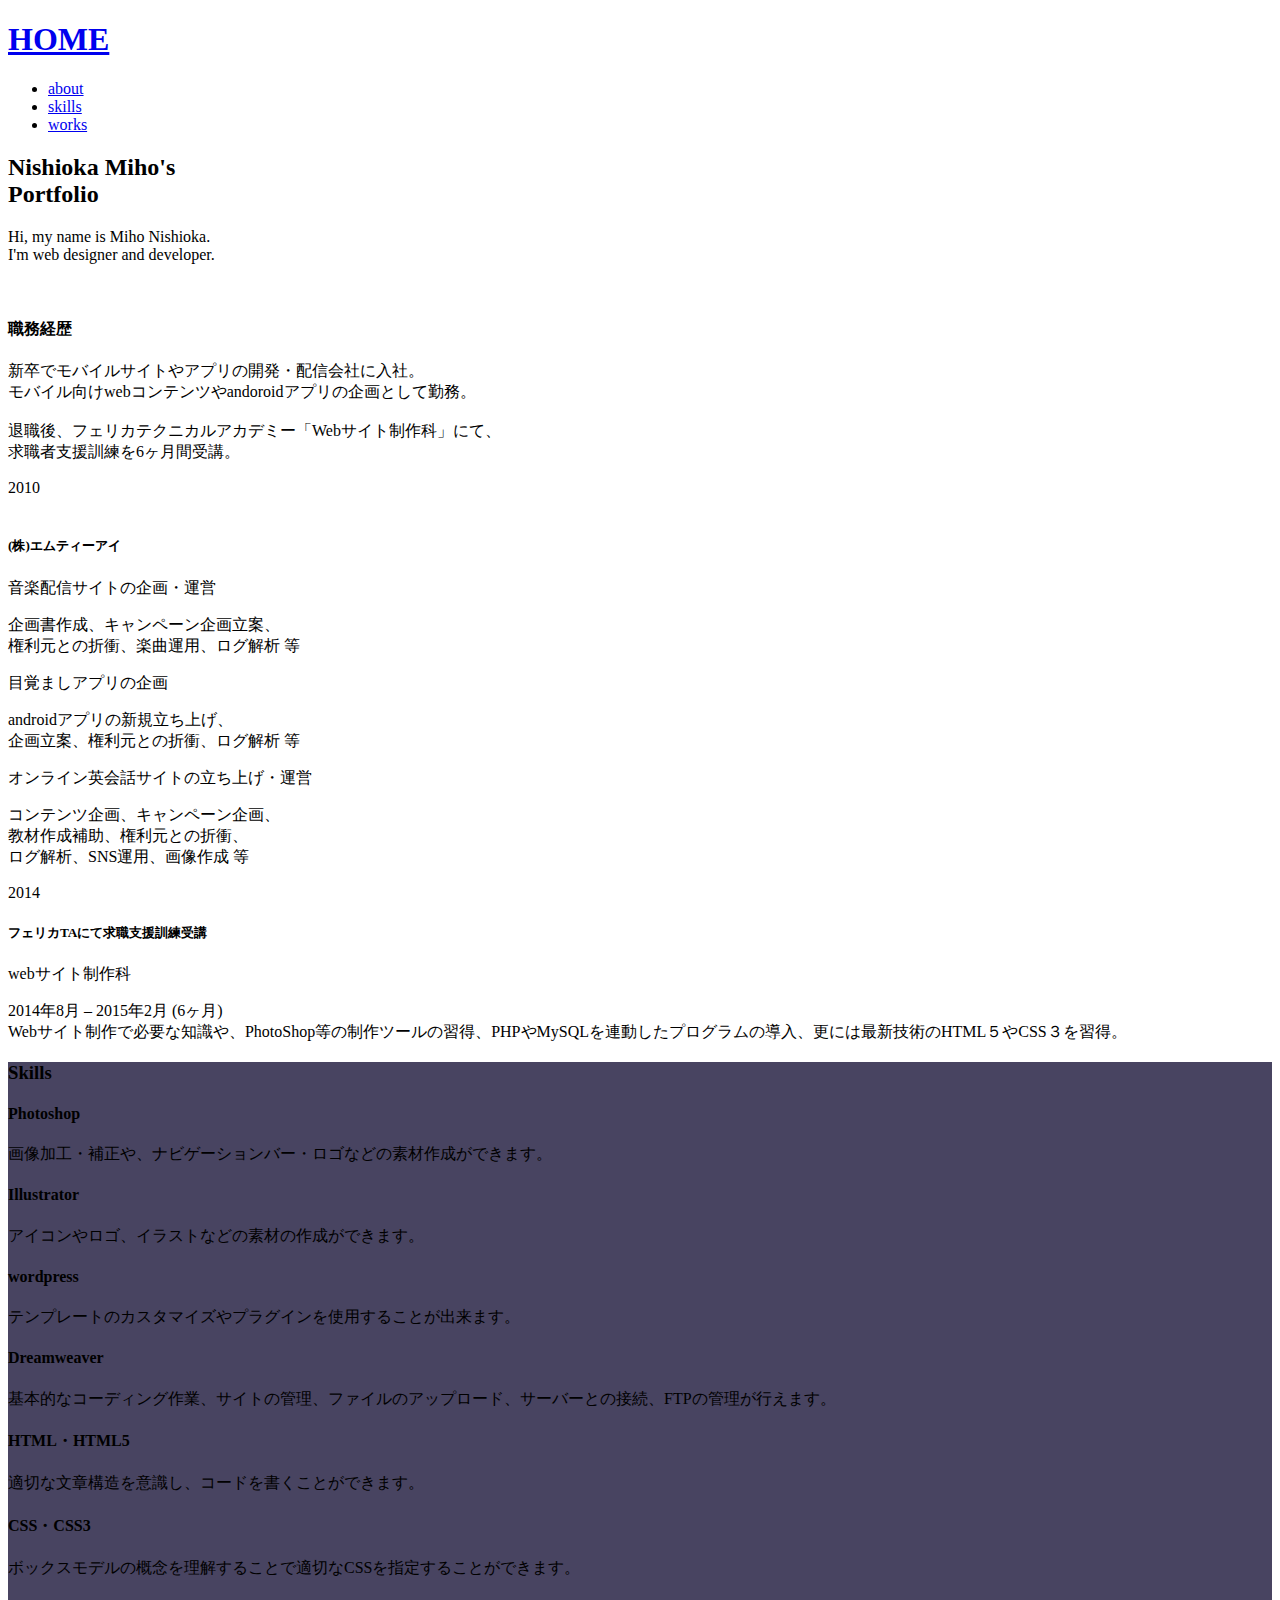
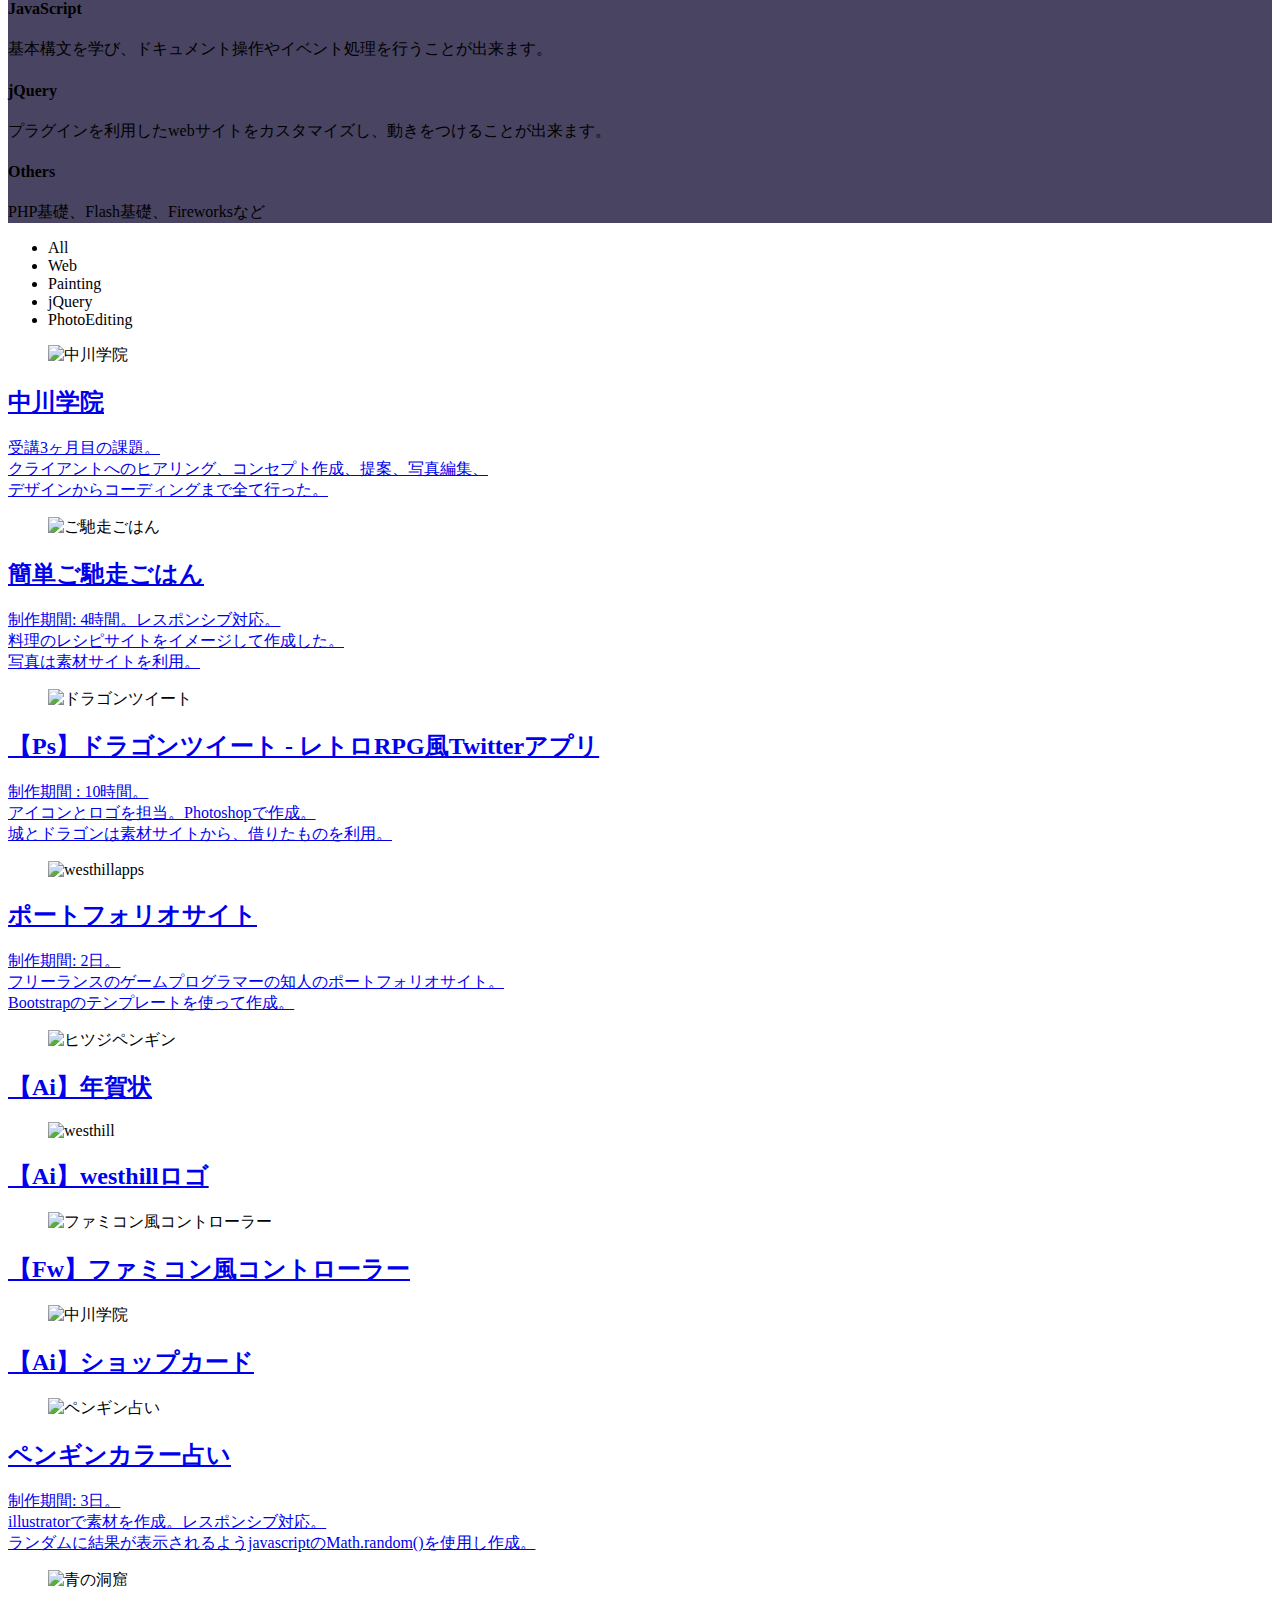
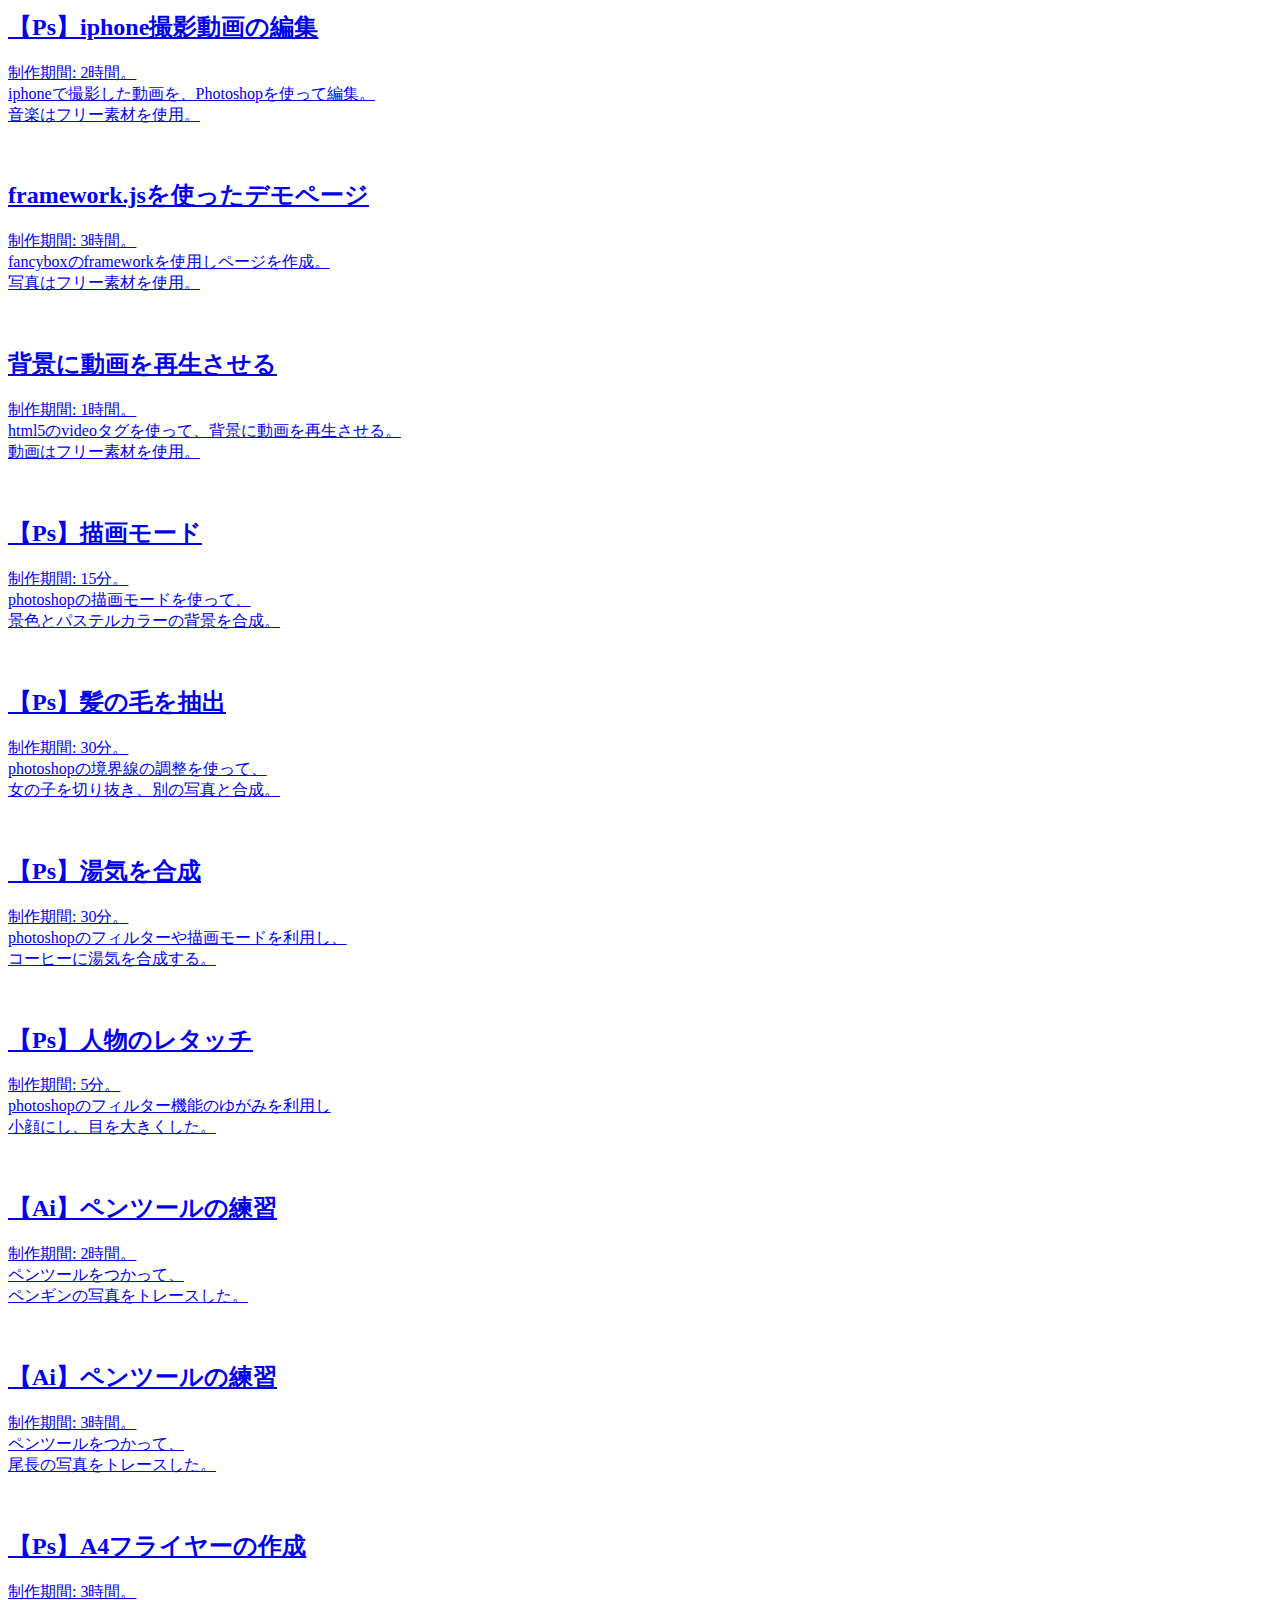
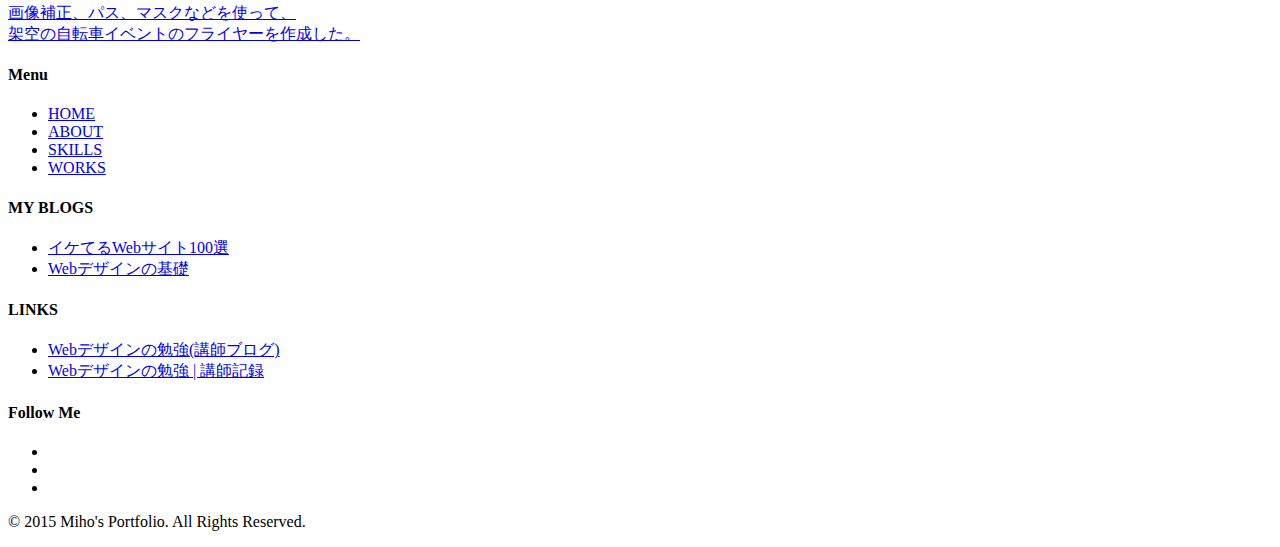
==== index2.html @ fcc82fa2 "Create index2.html" ====
<!DOCTYPE html>
<html lang="ja">

	<head>
		<meta charset="utf-8">
		<meta name="viewport" content="width=device-width, initial-scale=1, maximum-scale=1">
		<meta name="description" content="The Page Description">
		<style type="text/css">@-ms-viewport{width: device-width;}</style>
		<title>WH Portfolio</title>
		<meta name="description" content="Game Developer. Unity / iOS / Android / etc." />
		<link rel="stylesheet" href="css/layers.min.css" media="screen">
		<link rel="stylesheet" href="css/font-awesome.min.css" media="screen"> 
		<link rel="stylesheet" href="style.css" media="screen">
		<link href='http://fonts.googleapis.com/css?family=Montserrat:400,700|Open+Sans:400italic,700italic,400,700' rel='stylesheet' type='text/css'>
		<!--[if lt IE 9]>
		<script src="https://oss.maxcdn.com/libs/respond.js/1.3.0/respond.min.js"></script>
		<![endif]-->
		<link rel="icon" href="favicon.ico">
		<link rel="apple-touch-icon" href="img/apple-touch-icon.png">
		<link rel="apple-touch-icon" sizes="76x76" href="img/apple-touch-icon-76x76.png">
		<link rel="apple-touch-icon" sizes="120x120" href="img/apple-touch-icon-120x120.png">
		<link rel="apple-touch-icon" sizes="152x152" href="img/apple-touch-icon-152x152.png">
		
		<!-- Google Analytics -->

	</head>

<!--■■■■■■■■■■■■■■■■■■■ ナビゲーション ■■■■■■■-->

<body class="page">

		<header role="banner" class="transparent light">
			<div class="row">
				<div class="nav-inner row-content buffer-left buffer-right even clear-after">
					<div id="brand">
						<h1 class="reset"><!--<img src="img/logo.png" alt="logo">--><a href="index.html"><i class="fa fa-home"></i> HOME</a></h1>
					</div><!-- brand -->
					<a id="menu-toggle" href="#"><i class="fa fa-bars fa-lg"></i></a>
					<nav>
						<ul class="reset" role="navigation">
							<li class="menu-item">
								<a href="#about">about</a>
							</li>
							<li class="menu-item">
								<a href="#skills">skills</a>
							</li>
							<li class="menu-item">
                <a href="#works">works</a></li>
								</ul>								
							</li>
						</ul>
					</nav>
				</div><!-- row-content -->	
			</div><!-- row -->	
		</header>

<!--■■■■■■■■■■■■■■■■■■■ billbord ■■■■■■■-->

		<main role="main">
			<div id="intro-wrap">
				<div id="intro" class="preload darken more-button">					
					<div class="intro-item" style="background-image: url(img/billbord.png);">
						<div class="caption">
							<h2>Nishioka Miho's <br>Portfolio</h2>
							<p>Hi, my name is Miho Nishioka.<br>
              I'm web designer and developer.</p>
						</div><!-- caption -->											
					</div>								
				</div><!-- intro -->
			</div><!-- intro-wrap -->

        <br>
				<div id="main"><!-- footerの前で閉じる -->


<!--■■■■■■■■■■■■■■■■■■■ 職務経歴 ■■■■■■■-->


        <div id="about"></div><!-- 自動スクロール -->
				<section class="row section">
					<div class="row-content buffer even clear-after">
						<div class="timeline-label column six">

							<h4>職務経歴</h4>
							<p>新卒でモバイルサイトやアプリの開発・配信会社に入社。<br>
              モバイル向けwebコンテンツやandoroidアプリの企画として勤務。<br><br>
              退職後、フェリカテクニカルアカデミー「Webサイト制作科」にて、<br>求職者支援訓練を6ヶ月間受講。
              </p>
							<!--<a class="button transparent aqua" href="https://www.linkedin.com/profile/view?id=300341666">View on Linkedin</a>-->
						</div><!-- timeline-label -->		
						<div class="timeline column six last">
							<div class="year">
								<time datetime="2010">2010</time>
								<div class="experience">
									<span class="circle"></span>
									<div class="experience-img"><img src="img/mockups/mti.png" alt=""></div>
									<div class="experience-info clear-after">
										<h5>(株)エムティーアイ</h5>
										<div class="role">音楽配信サイトの企画・運営</div>
										<p>企画書作成、キャンペーン企画立案、<br>
          権利元との折衝、楽曲運用、ログ解析 等</p>
									</div><!-- experience-info -->
								</div><!-- experience -->
								<div class="experience">
									<span class="circle"></span>
									<div class="experience-info clear-after">
										<div class="role">目覚ましアプリの企画</div>
										<p>androidアプリの新規立ち上げ、<br>企画立案、権利元との折衝、ログ解析 等</p>
									</div><!-- experience-info -->
								</div><!-- experience -->								
							</div><!-- year -->
								<div class="experience">
									<span class="circle"></span>
									<div class="experience-info clear-after">
										<div class="role">オンライン英会話サイトの立ち上げ・運営</div>
										<p>コンテンツ企画、キャンペーン企画、<br>教材作成補助、権利元との折衝、<br>ログ解析、SNS運用、画像作成 等</p>
									</div><!-- experience-info -->
								</div><!-- experience -->			
							<div class="year">
								<time datetime="2012">2014</time>
								<div class="experience">
									<span class="circle"></span>
									<div class="experience-img"><div class="small-icon black"><i class="icon icon-pencil"></i></div></div>
									<div class="experience-info clear-after">
										<h5>フェリカTAにて求職支援訓練受講</h5>
										<div class="role">webサイト制作科</div>
										<p>2014年8月 – 2015年2月 (6ヶ月)<br>
                    Webサイト制作で必要な知識や、PhotoShop等の制作ツールの習得、PHPやMySQLを連動したプログラムの導入、更には最新技術のHTML５やCSS３を習得。</p>
									</div><!-- experience-info -->
								</div><!-- experience -->
							</div><!-- year -->							
						</div><!-- timeline -->
					</div>	
				</section>		


<!--■■■■■■■■■■■■■■■■■■■ 使えるソフト ■■■■■■■-->


<div id="skills"></div><!-- 自動スクロール -->
				<section class="row section text-light" style="background-color: #484461;">
					<div class="row-content buffer even clear-after">
          <div class="section-title"><h3>Skills</h3></div>
						<div class="column four">
							<div class="small-icon white"><i class="icon icon-camera"></i></div>
							<div class="small-icon-text clear-after">
								<h4>Photoshop</h4>
								<p class="text-xs">画像加工・補正や、ナビゲーションバー・ロゴなどの素材作成ができます。</p>
							</div>
						</div>
						<div class="column four">
							<div class="small-icon white"><i class="icon icon-pencil"></i></div>
							<div class="small-icon-text clear-after">
								<h4>Illustrator</h4>
								<p class="text-xs">アイコンやロゴ、イラストなどの素材の作成ができます。</p>
							</div>
						</div>
						<div class="column four last">
							<div class="small-icon white"><i class="icon icon-news"></i></div>
							<div class="small-icon-text clear-after">
								<h4>wordpress</h4>
								<p class="text-xs">テンプレートのカスタマイズやプラグインを使用することが出来ます。</p>
							</div>
						</div>
						<div class="column four">
							<div class="small-icon white"><i class="icon icon-laptop"></i></div>
							<div class="small-icon-text clear-after">
								<h4>Dreamweaver</h4>
								<p class="text-xs">基本的なコーディング作業、サイトの管理、ファイルのアップロード、サーバーとの接続、FTPの管理が行えます。</p>
							</div>
						</div>
						<div class="column four">
							<div class="small-icon white"><i class="icon icon-smartphone"></i></div>
							<div class="small-icon-text clear-after">
								<h4>HTML・HTML5</h4>
								<p class="text-xs">適切な文章構造を意識し、コードを書くことができます。</p>
							</div>
						</div>
            <div class="column four last">
							<div class="small-icon white"><i class="icon icon-layout"></i></div>
							<div class="small-icon-text clear-after">
								<h4>CSS・CSS3</h4>
								<p class="text-xs">ボックスモデルの概念を理解することで適切なCSSを指定することができます。</p>
							</div>
						</div>            						        
						<div class="column four">
							<div class="small-icon white"><i class="icon icon-paperfly"></i></div>
							<div class="small-icon-text clear-after">
								<h4>JavaScript</h4>
								<p class="text-xs">基本構文を学び、ドキュメント操作やイベント処理を行うことが出来ます。</p>
							</div>
						</div>
						<div class="column four">
							<div class="small-icon white"><i class="icon icon-multiview"></i></div>
							<div class="small-icon-text clear-after">
								<h4>jQuery</h4>
								<p class="text-xs">プラグインを利用したwebサイトをカスタマイズし、動きをつけることが出来ます。</p>
							</div>
						</div>
          <div class="column four last">
							<div class="small-icon white"><i class="icon icon-star"></i></div>
							<div class="small-icon-text clear-after">
								<h4>Others</h4>
								<p class="text-xs">PHP基礎、Flash基礎、Fireworksなど</p>
							</div>
						</div>
            </div>
				</section>
        
<!--■■■■■■■■■■■■■■■■■■■ 作品一覧 ■■■■■■■-->
				
<div id="works"></div><!-- 自動スクロール -->
<p></p>
<section class="portfolio">
<div id="main" class="row">
<div class="row-content buffer clear-after">
					<ul class="inline cats filter-options">
						<li data-group="all">All</li>
						<li data-group="web">Web</li>
						<li data-group="painting">Painting</li>
						<li data-group="jQuery">jQuery</li>
						<li data-group="photo">PhotoEditing</li>
					</ul>
          
					<div class="grid-items portfolio-section preload lightbox">          	
          
          <article class="item column six" data-groups='["all", "web"]'>
							<figure><img src="img/nakagawa.png" alt="中川学院" alt=""></figure>
							<a class="overlay " href="http://nakagawagakuin.ehoh.net/" target="_blank">
								<div class="overlay-content">
									<div class="post-type"><i class="icon icon-search"></i></div>
									<h2>中川学院</h2>
									<p>受講3ヶ月目の課題。<br>クライアントへのヒアリング、コンセプト作成、提案、写真編集、<br>デザインからコーディングまで全て行った。</p>
								</div><!-- overlay-content -->
							</a><!-- overlay -->
						</article>										
            											
						<article class="item column six" data-groups='["all", "web"]'>
							<figure><img src="img/gohan.png" alt="ご馳走ごはん"></figure>
							<a class="overlay" href="http://westhill.html.xdomain.jp/pc/" target="_blank">
								<div class="overlay-content">
									<div class="post-type"><i class="icon icon-search"></i></div>
									<h2>簡単ご馳走ごはん</h2>
									<p>制作期間: 4時間。レスポンシブ対応。<br>
                  料理のレシピサイトをイメージして作成した。<br>
                  写真は素材サイトを利用。</p>
								</div><!-- overlay-content -->
							</a><!-- overlay -->
						</article>
            
            <article class="item column six" data-groups='["all", "painting"]'>
							<figure><img src="img/dragon.png" alt="ドラゴンツイート"></figure>
							<a class="overlay" href="img/dragon.png">
								<div class="overlay-content">
									<div class="post-type"><i class="icon icon-pencil"></i></div>
									<h2>【Ps】ドラゴンツイート - レトロRPG風Twitterアプリ</h2>
									<p>制作期間 : 10時間。<br>
                  アイコンとロゴを担当。Photoshopで作成。<br>
                  城とドラゴンは素材サイトから、借りたものを利用。</p>
								</div><!-- overlay-content -->
							</a><!-- overlay -->
						</article>	

            <article class="item column six" data-groups='["all", "web"]'>
							<figure><img src="img/westhill.png" alt="westhillapps"></figure>
							<a class="overlay" href="http://westhillapps.com/" target="_blank">
								<div class="overlay-content">
									<div class="post-type"><i class="icon icon-film"></i></div>
									<h2>ポートフォリオサイト</h2>
                  <p>制作期間: 2日。<br>
                  フリーランスのゲームプログラマーの知人のポートフォリオサイト。<br>
                  Bootstrapのテンプレートを使って作成。</p>                 
								</div><!-- overlay-content -->
							</a><!-- overlay -->
						</article> 
           
						<article class="item column three" data-groups='["all", "painting"]'>
							<figure><img src="img/nenga.png" alt="ヒツジペンギン"></figure>
							<a class="overlay" href="img/nenga.png">
								<div class="overlay-content">
									<div class="post-type"><i class="icon icon-pencil"></i></div>
									<h2>【Ai】年賀状</h2>
								</div><!-- overlay-content -->
							</a><!-- overlay -->
						</article>
            	
						<article class="item column three" data-groups='["all", "painting"]'>
							<figure><img src="img/penguinCafe.png" alt="westhill"></figure>
							<a class="overlay" href="img/penguinCafe.png">
								<div class="overlay-content">
									<div class="post-type"><i class="icon icon-pencil"></i></div>
									<h2>【Ai】westhillロゴ</h2>
								</div><!-- overlay-content -->
							</a><!-- overlay -->
						</article>	
            										
						<article class="item column three" data-groups='["all", "painting"]'>
							<figure><img src="img/nescontroller.png" alt="ファミコン風コントローラー"></figure>
							<a class="overlay" href="img/nescontroller.png">
								<div class="overlay-content">
									<div class="post-type"><i class="icon icon-pencil"></i></div>
									<h2>【Fw】ファミコン風コントローラー</h2>
								</div><!-- overlay-content -->
							</a><!-- overlay -->
						</article>
            	
						<article class="item column three" data-groups='["all", "painting"]'>
							<figure><img src="img/meishi.png" alt="中川学院"></figure>
							<a class="overlay" href="img/meishi.png">
								<div class="overlay-content">
									<div class="post-type"><i class="icon icon-pencil"></i></div>
									<h2>【Ai】ショップカード</h2>
									<p></p>
								</div><!-- overlay-content -->
							</a><!-- overlay -->
						</article>		            
            
            	<article class="item column six" data-groups='["all", "web"]'>
							<figure><img src="img/penguin.png" alt="ペンギン占い"></figure>
							<a class="overlay" href="http://westhill.html.xdomain.jp/pg_cl/pc/" target="_blank">
								<div class="overlay-content">
									<div class="post-type"><i class="icon icon-search"></i></div>
									<h2>ペンギンカラー占い</h2>
									<p>制作期間: 3日。<br>
                  illustratorで素材を作成。レスポンシブ対応。<br>
                  ランダムに結果が表示されるようjavascriptのMath.random()を使用し作成。</p>
								</div><!-- overlay-content -->
							</a><!-- overlay -->
						</article>
            						
            	<article class="item column six" data-groups='["all", "painting"]'>
							<figure><img src="img/movie.png" alt="青の洞窟"></figure>
							<a class="overlay" href="https://www.youtube.com/watch?v=ghw9a_m0Cto" target="_blank">
								<div class="overlay-content">
									<div class="post-type"><i class="icon icon-film"></i></div>
									<h2>【Ps】iphone撮影動画の編集</h2>
                  <p>制作期間: 2時間。<br>
                  iphoneで撮影した動画を、Photoshopを使って編集。<br>
                  音楽はフリー素材を使用。</p>
								</div><!-- overlay-content -->
							</a><!-- overlay -->
						</article>      
                                    						
            	<article class="item column six" data-groups='["all", "jQuery"]'>
							<figure><img src="img/framework.png" alt=""></figure>
							<a class="overlay" href="http://nishioka.hiho.jp/portfolio/framework/" target="_blank">
								<div class="overlay-content">
									<div class="post-type"><i class="icon icon-search"></i></div>
									<h2>framework.jsを使ったデモページ</h2>
                  <p>制作期間: 3時間。<br>
                  fancyboxのframeworkを使用しページを作成。<br>
                  写真はフリー素材を使用。</p>
								</div><!-- overlay-content -->
							</a><!-- overlay -->
						</article>                               					

            	<article class="item column six" data-groups='["all", "web"]'>
							<figure><img src="img/snow.png" alt=""></figure>
							<a class="overlay" href="http://nishioka.hiho.jp/portfolio/bg_movie/" target="_blank">
								<div class="overlay-content">
									<div class="post-type"><i class="icon icon-film"></i></div>
									<h2>背景に動画を再生させる</h2>
                  <p>制作期間: 1時間。<br>
                  html5のvideoタグを使って、背景に動画を再生させる。<br>
                  動画はフリー素材を使用。</p>
								</div><!-- overlay-content -->
							</a><!-- overlay -->
						</article>
            
            	<article class="item column six" data-groups='["all", "photo"]'>
							<figure><img src="img/factory.png" alt=""></figure>
              <a class="overlay" href="img/factory.png">
								<div class="overlay-content">
									<div class="post-type"><i class="icon icon-camera"></i></div>
									<h2>【Ps】描画モード</h2>
                  <p>制作期間: 15分。<br>
                  photoshopの描画モードを使って、<br>
                  景色とパステルカラーの背景を合成。</p>
								</div><!-- overlay-content -->
							</a><!-- overlay -->
						</article>
            
            	<article class="item column six" data-groups='["all", "photo"]'>
							<figure><img src="img/sungirl.png" alt=""></figure>
              <a class="overlay" href="img/sungirl.png">
								<div class="overlay-content">
									<div class="post-type"><i class="icon icon-camera"></i></div>
									<h2>【Ps】髪の毛を抽出</h2>
                  <p>制作期間: 30分。<br>
                  photoshopの境界線の調整を使って、<br>
                  女の子を切り抜き、別の写真と合成。</p>
								</div><!-- overlay-content -->
							</a><!-- overlay -->
						</article>
           
            	<article class="item column six" data-groups='["all", "photo"]'>
							<figure><img src="img/coffe.png" alt=""></figure>
              <a class="overlay" href="img/coffe.png">
								<div class="overlay-content">
									<div class="post-type"><i class="icon icon-camera"></i></div>
									<h2>【Ps】湯気を合成</h2>
                  <p>制作期間: 30分。<br>
                  photoshopのフィルターや描画モードを利用し、<br>
                  コーヒーに湯気を合成する。</p>
								</div><!-- overlay-content -->
							</a><!-- overlay -->
						</article>

            	<article class="item column six" data-groups='["all", "photo"]'>
							<figure><img src="img/retouch.png" alt=""></figure>
              <a class="overlay" href="img/retouch.png">
								<div class="overlay-content">
									<div class="post-type"><i class="icon icon-camera"></i></div>
									<h2>【Ps】人物のレタッチ</h2>
                  <p>制作期間: 5分。<br>
                  photoshopのフィルター機能のゆがみを利用し<br>
                  小顔にし、目を大きくした。</p>
								</div><!-- overlay-content -->
							</a><!-- overlay -->
						</article>

            	<article class="item column six" data-groups='["all", "painting"]'>
							<figure><img src="img/aipenguin.png" alt=""></figure>
              <a class="overlay" href="img/aipenguin.png">
								<div class="overlay-content">
									<div class="post-type"><i class="icon icon-camera"></i></div>
									<h2>【Ai】ペンツールの練習</h2>
                  <p>制作期間: 2時間。<br>
                  ペンツールをつかって、<br>
                  ペンギンの写真をトレースした。</p>
								</div><!-- overlay-content -->
							</a><!-- overlay -->
						</article>

            	<article class="item column six" data-groups='["all", "painting"]'>
							<figure><img src="img/onaga.png" alt=""></figure>
              <a class="overlay" href="img/onaga.png">
								<div class="overlay-content">
									<div class="post-type"><i class="icon icon-camera"></i></div>
									<h2>【Ai】ペンツールの練習</h2>
                  <p>制作期間: 3時間。<br>
                  ペンツールをつかって、<br>
                  尾長の写真をトレースした。</p>
								</div><!-- overlay-content -->
							</a><!-- overlay -->
						</article>
            
            <article class="item column six" data-groups='["all", "photo"]'>
							<figure><img src="img/cyclefes.png" alt=""></figure>
              <a class="overlay" href="img/cyclefes.png">
								<div class="overlay-content">
									<div class="post-type"><i class="icon icon-camera"></i></div>
									<h2>【Ps】A4フライヤーの作成</h2>
                  <p>制作期間: 3時間。<br>
                  画像補正、パス、マスクなどを使って、<br>
                  架空の自転車イベントのフライヤーを作成した。</p>
								</div><!-- overlay-content -->
							</a><!-- overlay -->
						</article>
            						
						<div class="shuffle-sizer three"></div>
					</div><!-- grid-items -->																																					
				</div><!-- row-content -->        
    </div><!-- row -->    
		</main><!-- main -->
</section>



			</div><!-- id-main -->
		</main><!-- main --><!-- billbord後に始まる -->


<!--■■■■■■■■■■■■■■■■■■■ フッター ■■■■■■■-->


		<footer role="contentinfo">
			<div class="row">
				<div class="row-content buffer clear-after">
					<section id="top-footer">
						<div class="widget column three"><!-- la class="widget" è forse generata utomaticamente da wp -->
							<h4>Menu</h4>
							<ul class="plain">
								<li><a href="index.html">HOME</a></li>
								<li><a href="index.html#about">ABOUT</a></li>
								<li><a href="index.html#skills">SKILLS</a></li>
								<li><a href="index.html#works">WORKS</a></li>
							</ul>
						</div>
						<div class="widget column three">
							<h4>MY BLOGS</h4>
							<ul class="plain">
								<li><a href="http://apps-gui.jimdo.com/" target="_blank">イケてるWebサイト100選</a></li>
                <li><a href="http://d.hatena.ne.jp/web-design-foundations/" target="_blank">Webデザインの基礎</a></li>
							</ul>
						</div>								
						<div class="widget column three">
							<h4>LINKS</h4>
							<ul class="plain">
								<li><a href="http://d.hatena.ne.jp/web-0818/" target="_blank">Webデザインの勉強(講師ブログ)</a></li>
                <li><a href="http://d.hatena.ne.jp/css_design/" target="_blank">Webデザインの勉強 | 講師記録</a></li>
							</ul>
						</div>				
						<div class="widget meta-social column three">
							<h4>Follow&nbsp;Me</h4>
							<ul class="inline meta-social">
									<li><a href="https://twitter.com/DonzMaterial" target="_blank" class="twitter-share border-box"><i class="fa fa-twitter fa-lg"></i></a></li>
                  <li><a href="https://twitter.com/DonzMaterial" target="_blank" class="twitter-share border-box"><i class="fa fa-twitter fa-lg"></i></a></li>
                  <li><a href="https://twitter.com/DonzMaterial" target="_blank" class="twitter-share border-box"><i class="fa fa-twitter fa-lg"></i></a></li>
<!--■■■SNSリンク追加                  
									<li><a href="https://www.facebook.com/" target="_blank" class="facebook-share border-box"><i class="fa fa-facebook fa-lg"></i></a></li>
									<li><a href="http://github.com/" target="_blank" class="pinterest-share border-box"><i class="fa fa-github-alt  fa-lg"></i></a></li>
                  -->
								</ul>
						</div>														
					</section><!-- top-footer -->
					<section id="bottom-footer">
						<p class="centertxt">&copy; 2015 Miho's Portfolio. All Rights Reserved.</p>
					</section><!-- bottom-footer -->			
				</div><!-- row-content -->	
			</div><!-- row -->	
		</footer>
    
		<script src="https://code.jquery.com/jquery.js"></script>
		<script src="https://maps.googleapis.com/maps/api/js?sensor=false"></script>		
		<script src="js/plugins.js"></script>
		<script src="js/beetle.js"></script>

	</body>

</html>
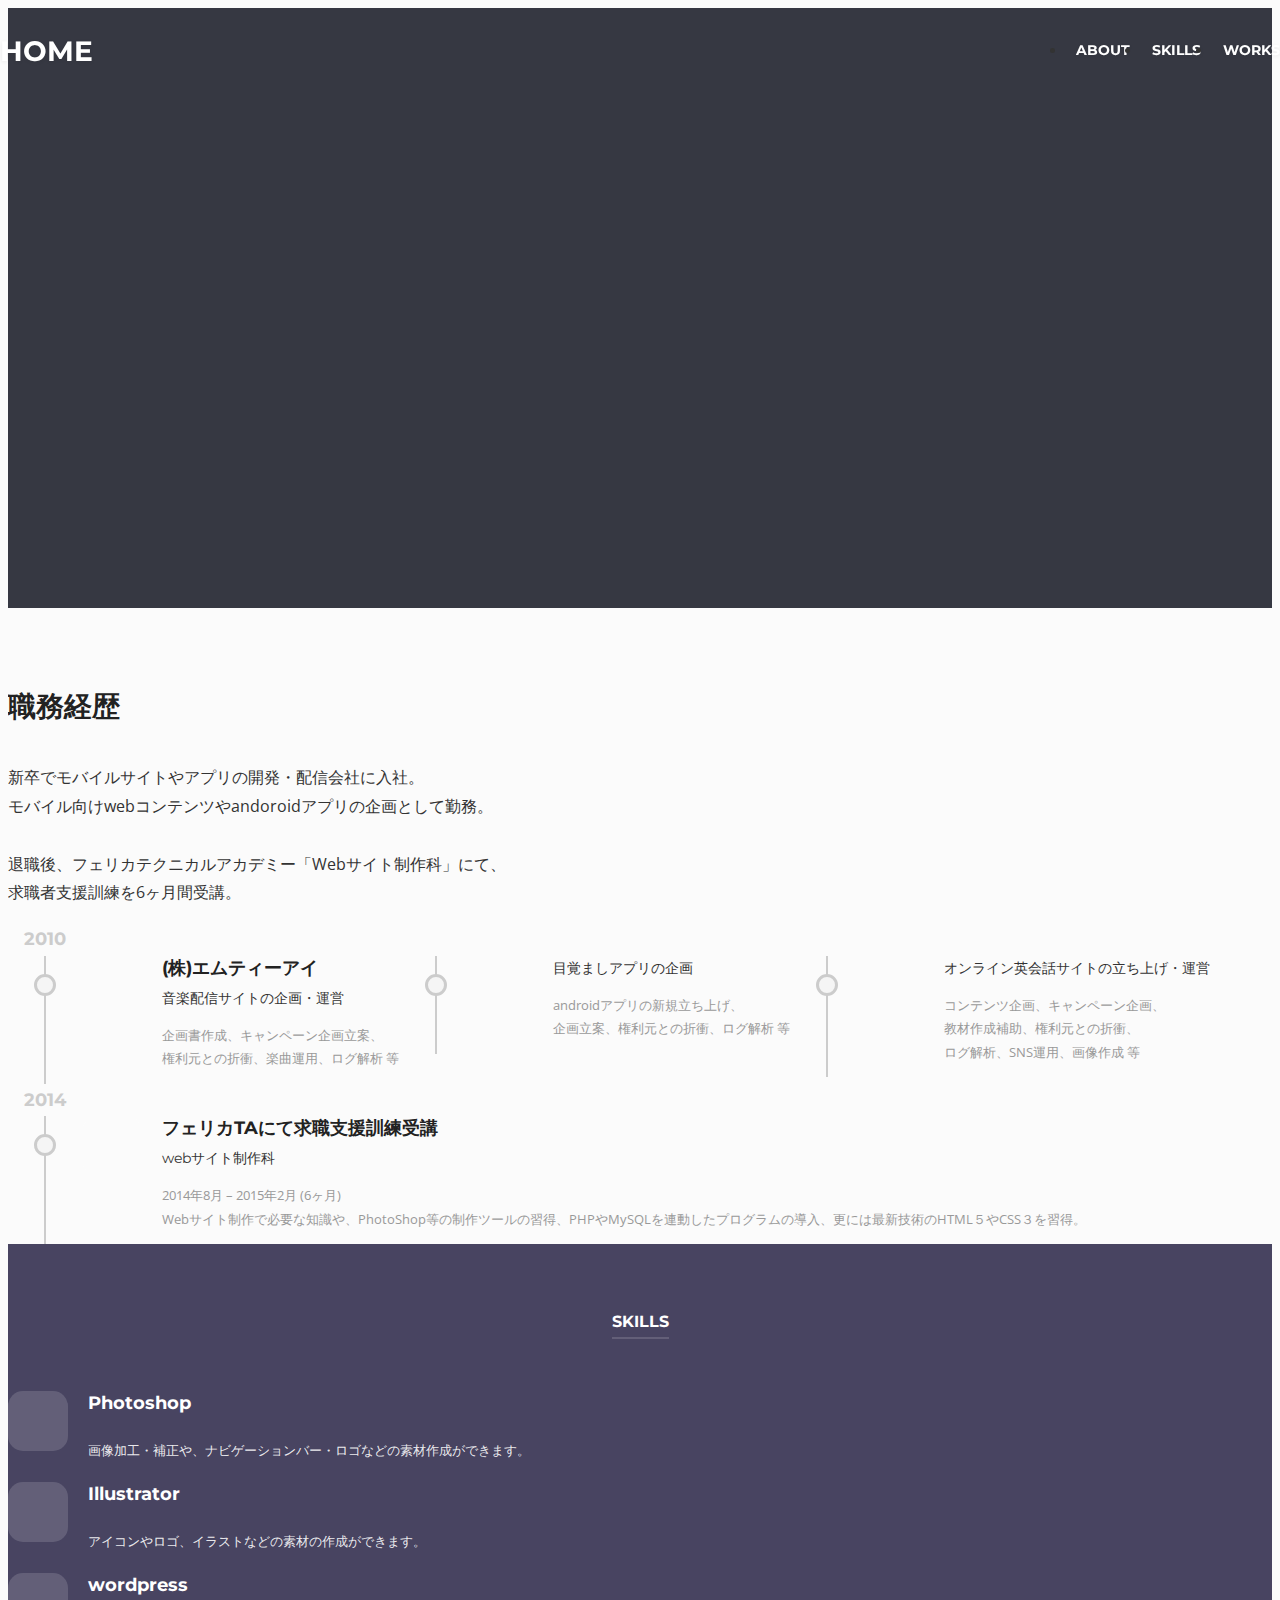
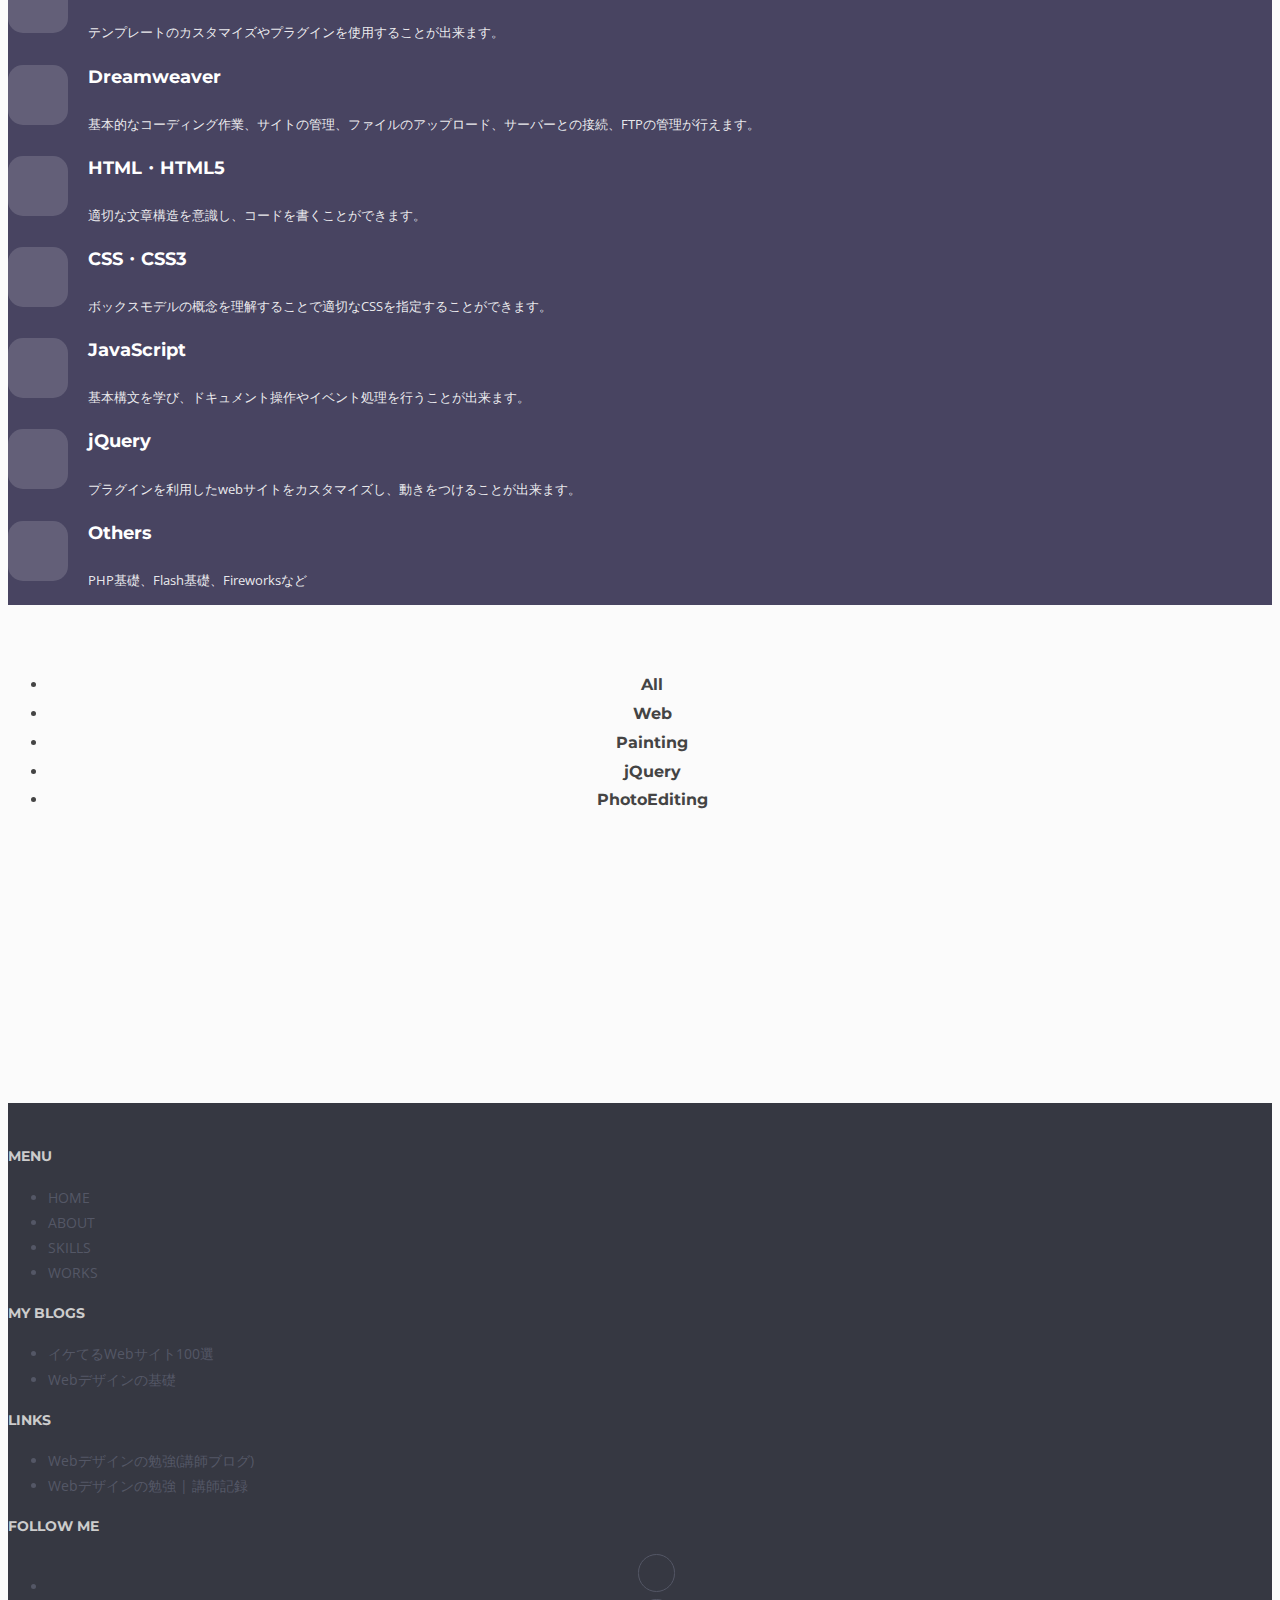
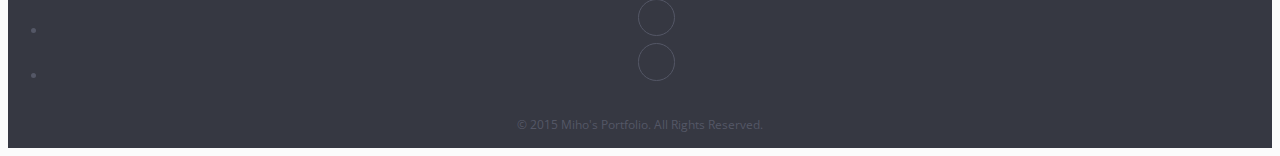
==== commit 23d96a94: "Update index2.html" ====
--- a/index2.html
+++ b/index2.html
@@ -524,8 +524,8 @@
     
 		<script src="https://code.jquery.com/jquery.js"></script>
 		<script src="https://maps.googleapis.com/maps/api/js?sensor=false"></script>		
-		<script src="js/plugins.js"></script>
-		<script src="js/beetle.js"></script>
+		<script src="plugins.js"></script>
+		<script src="beetle.js"></script>
 
 	</body>
 
--- a/style.css
+++ b/style.css
@@ -0,0 +1,5197 @@
+/*
+*   
+*   Version: 1.0
+*   Theme Name: Beetle HTML
+*   Theme URI: http://themes.mokaine.com/beetle-html
+*   Author: Mokaine Lab
+*   Author URI: http://mokaine.com/
+*   Written by Pasquale Vitiello (pasqualevitiello@gmail.com) and Daniele Cascone
+*   
+*/
+
+/*----------------------------------------------------------------
+    General Rules
+----------------------------------------------------------------*/
+
+::selection {
+    background: #FD685B;
+    color: #fff;
+}
+
+::-moz-selection {
+    background: #FD685B;
+    color: #fff;
+}
+
+::-webkit-input-placeholder {
+    color: #b3b3b3;
+}
+
+:-moz-placeholder {
+ /* Firefox 18- */
+    color: #b3b3b3;
+}
+
+::-moz-placeholder {
+  /* Firefox 19+ */
+    color: #b3b3b3;
+}
+
+:-ms-input-placeholder {
+    color: #b3b3b3;
+}
+
+*,
+*:before,
+*:after {
+    -webkit-box-sizing: border-box;
+    -moz-box-sizing: border-box;
+    box-sizing: border-box;
+}
+
+html {
+    font-size: 100%;
+ /* font-size: 16px; */;
+}
+
+body {
+    background-color: #fbfbfb;
+    color: #333;
+    font-size: 1.125em; /* font-size: 18px; */
+    font-family: 'Open Sans', sans-serif;
+    line-height: 1.8;
+}
+
+h1, h2, h3, h4, h5, h6 {
+    color: #222;
+    font-family: 'Montserrat', sans-serif;
+    line-height: 1.34;
+    text-rendering: auto; /* Android browser */
+}
+
+a {
+    color: #222;
+    text-decoration: underline;
+}
+
+.csstransitions a {
+    -webkit-transition: background-color 0.1s linear, color 0.1s linear;
+    -moz-transition: background-color 0.1s linear, color 0.1s linear;
+    transition: background-color 0.1s linear, color 0.1s linear;    
+}
+
+input[type=""],
+input:not([type]),
+input[type="text"],
+input[type="password"],
+input[type="email"],
+input[type="url"],
+input[type="search"],
+input[type="tel"],
+textarea,
+textarea.plain {
+    display: block;
+    -webkit-box-sizing: border-box;
+    -moz-box-sizing: border-box;
+    box-sizing: border-box;
+    margin-bottom: 1em;
+    border: 2px solid rgba(0, 0, 0, 0.1);
+    -webkit-border-radius: 0.333em;
+    -moz-border-radius: 0.333em;
+    border-radius: 0.333em;
+    color: #333;
+}
+
+textarea:focus,
+input:focus {
+    outline: 0;
+}
+
+textarea:not([type="button"]):hover,
+input:not([type="button"]):hover {
+    border-color: #cad1d9 !important;
+}
+
+textarea:not([type="button"]):focus,
+textarea:not([type="button"]):active,
+input:not([type="button"]):focus,
+input:not([type="button"]):active {
+    border-color: #88d3ff !important;
+}
+
+img {
+    display: block;
+}
+
+.centertxt {
+    text-align: center;
+}
+
+#main {
+    position: relative;
+    z-index: 10;
+    overflow: hidden;
+    background-color: #fbfbfb;
+}
+
+section {
+    overflow-x: hidden;
+}
+
+.last-special {
+    margin-right: 0% !important;
+}
+
+/*----------------------------------------------------------------
+    Perfect Fourth (http://type-scale.com)
+----------------------------------------------------------------*/
+
+h1 {
+    font-size: 2.369em;
+}
+
+h2 {
+    font-size: 1.777em;
+}
+
+h3 {
+    font-size: 1.333em;
+}
+
+h4 {
+    font-size: 1em;
+}
+
+h5 {
+    font-size: 0.75em;
+}
+
+h6 {
+    font-size: 0.563em;
+}
+
+.row-content.buffer,
+.row-content.buffer-top {
+    padding-top: 3.8%;
+ /* This overwrites a layers.css rule */;
+}
+
+
+/*----------------------------------------------------------------
+    Loaders
+----------------------------------------------------------------*/
+
+.landing {
+    position: absolute;
+    top: 0;
+    left: 0;
+    z-index: 10001;
+    width: 100%;
+    height: 100%;
+}
+
+.loader {
+    position: absolute;
+    top: 0;
+    right: 0;
+    bottom: 0;
+    left: 0;
+    margin: auto;
+    width: 6.250em;
+    height: 6.250em;
+    -webkit-animation: rotate 2.4s linear infinite;
+    -moz-animation: rotate 2.4s linear infinite;
+    animation: rotate 2.4s linear infinite;
+}
+
+.spinner {
+    position: absolute;
+    top: 0;
+    right: 0;
+    bottom: 0;
+    left: 0;
+    margin: auto auto;
+    width: 5em;
+    height: 2em;
+    text-align: center;
+    -webkit-user-select: none;
+    -moz-user-select: none;
+    -ms-user-select: none;
+    -o-user-select: none;
+    user-select: none;
+}
+
+.spinner > div {
+    display: inline-block;
+    width: 1em;
+    height: 1em;
+    -webkit-border-radius: 100%;
+    -moz-border-radius: 100%;
+    border-radius: 100%;
+    background-color: #fff;
+    -webkit-animation: bouncedelay 1.4s infinite ease-in-out;
+    animation: bouncedelay 1.4s infinite ease-in-out;
+    /* Prevent first frame from flickering when animation starts */
+    -webkit-animation-fill-mode: both;
+    animation-fill-mode: both;
+}
+
+.landing-slider .spinner > div {
+    background-color: rgba(255,255,255,0.5);
+}
+
+.landing-els .spinner > div {
+    background-color: rgba(0,0,0,0.2);
+}
+
+.spinner .bounce1 {
+    margin-right: 0.5em;
+    -webkit-animation-delay: -0.32s;
+    animation-delay: -0.32s;
+}
+
+.spinner .bounce2 {
+    margin-right: 0.5em;
+    -webkit-animation-delay: -0.16s;
+    animation-delay: -0.16s;
+}
+
+@-webkit-keyframes bouncedelay {
+    0%, 80%, 100% {
+        -webkit-transform: scale(0.0);
+    }
+
+    40% {
+        -webkit-transform: scale(1.0);
+    }
+}
+
+@keyframes bouncedelay {
+    0%, 80%, 100% {
+        -webkit-transform: scale(0.0);
+        transform: scale(0.0);
+    }
+
+    40% {
+        -webkit-transform: scale(1.0);
+        transform: scale(1.0);
+    }
+}
+
+
+/*----------------------------------------------------------------
+    Header menu
+----------------------------------------------------------------*/
+
+header {
+    position: fixed;
+    top: 0;
+    left: 0;
+    z-index: 9;
+    padding: 0.5rem 0;
+    width: 100%;
+    background-color: rgba(255, 255, 255, 0.97);
+    -webkit-box-shadow: 0 1px 0 rgba(0, 0, 0, 0.1);
+    -moz-box-shadow: 0 1px 0 rgba(0, 0, 0, 0.1);
+    box-shadow: 0 1px 0 rgba(0, 0, 0, 0.1);
+}
+
+.no-parallax header {
+    z-index: 9998 !important;
+    background-color: rgba(255, 255, 255, 0.97) !important;
+    -webkit-box-shadow: 0 1px 0 rgba(0, 0, 0, 0.1) !important;
+    -moz-box-shadow: 0 1px 0 rgba(0, 0, 0, 0.1) !important;
+    box-shadow: 0 1px 0 rgba(0, 0, 0, 0.1) !important;
+}
+
+.no-parallax #intro {
+    position: relative !important;
+}
+
+.no-parallax header.transparent.light #brand a,
+.no-parallax header.transparent.light nav > ul > li > a {
+    color: #333 !important;
+}
+
+header.transition {
+    -webkit-transition: background-color 0.3s ease;
+    -moz-transition: background-color 0.3s ease;
+    -ms-transition: background-color 0.3s ease;
+    -o-transition: background-color 0.3s ease;
+    transition: background-color 0.3s ease;
+}
+
+header.transparent {
+    background-color: transparent;
+    -webkit-box-shadow: none;
+    -moz-box-shadow: none;
+    box-shadow: none;
+}
+
+header.transparent.light #brand a,
+header.transparent.light nav > ul > li > a,
+.caption {
+    text-shadow: 0 1px 4px rgba(0, 0, 0, 0.08);
+}
+
+header.fixed-header {
+    position: fixed;
+    top: 0;
+    left: 0;
+    z-index: 9998;
+    background-color: rgba(255, 255, 255, 0.97);
+    -webkit-box-shadow: 0 1px 0 rgba(0, 0, 0, 0.1);
+    -moz-box-shadow: 0 1px 0 rgba(0, 0, 0, 0.1);
+    box-shadow: 0 1px 0 rgba(0, 0, 0, 0.1);
+    -webkit-transform: none !important;
+    -moz-transform: none !important;
+    -ms-transform: none !important;
+    -o-transform: none !important;
+    transform: none !important;
+}
+
+#brand {
+    float: left;
+    clear: none;
+}
+
+#brand a,
+nav a {
+    text-decoration: none;
+}
+
+#brand h1 {
+    font-size: 1.556em;
+    line-height: 3rem;
+}
+
+nav {
+    position: relative;
+    display: inline-block;
+    float: right;
+    clear: none;
+}
+
+#brand a,
+nav a {
+    color: #333;
+}
+
+#brand a img#default-logo,
+#brand a img#retina-logo {
+    float: left;
+    margin-top: 0.286em;
+    margin-right: 0.5em;
+    height: 1.143em;
+}
+
+#brand a img#retina-logo {
+    display: none;
+}
+
+/* retina logo */
+@media only screen and (-moz-min-device-pixel-ratio: 1.5),
+only screen and (-o-min-device-pixel-ratio: 3/2),
+only screen and (-webkit-min-device-pixel-ratio: 1.5),
+only screen and (min-device-pixel-ratio: 1.5),
+only screen and (min-resolution: 144dpi) {
+
+    #brand a img#retina-logo {
+        display: block;
+    }
+
+    #brand a img#default-logo {
+        display: none;
+    }
+}
+
+header.transparent.light #brand a,
+header.transparent.light nav > ul > li > a {
+    color: #fff;
+}
+
+header.fixed-header.transparent.light #brand a,
+header.fixed-header.transparent.light nav > ul > li > a {
+    color: #333;
+    text-shadow: none;
+}
+
+header.fixed-header.transparent.light nav > ul > li:hover > a {
+    border-bottom: 2px solid #333;
+}
+
+nav > ul,
+nav > ul > li {
+    float: left;
+    clear: none;
+}
+
+nav > ul > li {
+    padding: 0 0.778em;
+    text-transform: uppercase;
+    font-weight: 700;
+    font-size: 0.778em;
+    font-family: 'Montserrat', sans-serif;
+    cursor: pointer;
+}
+
+nav > ul > li:last-child {
+    padding: 0 0 0 0.778em;
+}
+
+nav > ul > li > a {
+    line-height: 3rem;
+}
+
+nav > ul > li:hover > a {
+    border-bottom: 2px solid #333;
+}
+
+header.transparent.light nav > ul > li:hover > a {
+    border-bottom: 2px solid #fff;
+}
+
+nav li {
+    position: relative;
+    white-space: nowrap;
+}
+
+nav > ul li:hover > ul.sub-menu {
+    display: block;
+ /* show the submenu */;
+}
+
+nav .sub-arrow {
+    padding-left: 0.500em;
+    vertical-align: middle;
+    font-size: 0.714em;
+}
+
+nav ul.sub-menu {
+    position: absolute;
+    left: 0;
+    z-index: 9999;
+ /* level 2 */
+    display: none;
+    margin-bottom: 0;
+    -webkit-border-radius: 2px;
+    -moz-border-radius: 2px;
+    border-radius: 2px;
+    -webkit-box-shadow: 0px 1px 4px rgba(0, 0, 0, 0.15);
+    -moz-box-shadow: 0px 1px 4px rgba(0, 0, 0, 0.15);
+    box-shadow: 0px 1px 4px rgba(0, 0, 0, 0.15);
+}
+
+nav ul.sub-menu ul.sub-menu {
+    top: 0px;
+    left: 100%;
+ /* level 3+ */
+    margin-top: -0.063rem;
+    padding-top: 0;
+}
+
+nav ul.sub-menu > li > a {
+    display: block;
+    padding: 0.5rem 1rem;
+    background-color: #F6F6F6;
+    font-size: 0.786em;
+}
+
+nav ul.sub-menu > li > a:hover {
+    background-color: #FD685B;
+    color: #fff;
+}
+
+nav ul.sub-menu > li:first-child > a {
+    border-radius: 2px 2px 0 0;
+}
+
+nav ul.sub-menu > li:last-child > a {
+    border-radius: 0 0 2px 2px;
+}
+
+#menu-toggle {
+    display: none;
+    color: #CCC;
+    text-decoration: none;
+}
+
+#menu-toggle i {
+    line-height: 2;
+    -webkit-transition: -webkit-transform 0.3s;
+    -moz-transition: -moz-transform 0.3s;
+    transition: transform 0.3s;
+}
+
+#menu-toggle i.active {
+    filter: progid:DXImageTransform.Microsoft.BasicImage(rotation=-1);
+    -webkit-transform: rotate(-90deg);
+    -moz-transform: rotate(-90deg);
+    -ms-transform: rotate(-90deg);
+    -o-transform: rotate(-90deg);
+    transform: rotate(-90deg);
+}
+
+#menu-toggle:hover {
+    color: #FD685B;
+}
+
+
+/*----------------------------------------------------------------
+    Intro
+----------------------------------------------------------------*/
+
+#intro-wrap {
+    position: relative;
+    width: 100%;
+    height: 33.333em;
+    background-color: #363842;
+}
+
+#intro {
+    position: fixed;
+    width: inherit;
+    height: inherit;
+}
+
+#intro .intro-item {
+    position: absolute;
+    width: inherit;
+    height: inherit;
+    background-position: center center;
+    -webkit-background-size: cover;
+    -moz-background-size: cover;
+    background-size: cover;
+    background-repeat: no-repeat;
+}
+
+#intro.preload .intro-item {
+    visibility: hidden;
+}
+
+.darkover {
+    position: absolute;
+    top: 0;
+    right: 0;
+    bottom: 0;
+    left: 0;
+    background: rgba(0,0,0,0.15);
+}
+
+#intro .intro-mockup,
+.caption,
+.caption-mockup,
+.photocaption {
+    z-index: 2;
+}
+
+.caption,
+.photocaption {
+    position: absolute;
+}
+
+#intro .intro-mockup-wrapper,
+.caption,
+.photocaption {
+    margin: 0 auto;
+    padding: 0 8%;
+}
+
+#intro .intro-mockup-wrapper {
+    max-width: 70em;
+}
+
+#intro .intro-mockup img {
+    margin: 0 auto;
+    max-width: 40em;
+}
+
+#intro .intro-mockup.intro-left img,
+#intro .intro-mockup.intro-right img {
+    max-width: 20em;
+}
+
+.owl-item .caption h2,
+.owl-item .caption p,
+.owl-item .caption .button,
+.owl-item .caption-mockup h2,
+.owl-item .caption-mockup p,
+.owl-item .caption-mockup .button,
+.owl-item .photocaption {
+    opacity: 0;
+}
+
+.caption,
+.caption-mockup {
+    width: 100%;
+    text-align: center;
+}
+
+.caption,
+.caption h2,
+.caption-mockup,
+.caption-mockup h2,
+.photocaption,
+.photocaption h4 {
+    color: #fff;
+}
+
+.caption.dark,
+.caption.dark h2,
+.caption-mockup.dark,
+.caption-mockup.dark h2 {
+    color: #333;
+}
+
+.caption h2,
+.caption-mockup h2 {
+    margin-bottom: 0.222em;
+    font-size: 3em;
+}
+
+.caption h2 {
+    margin-top: 0;
+}
+
+.caption p,
+.caption-mockup p {
+    margin-top: 0;
+}
+
+.caption-mockup.caption-left {
+    float: left;
+}
+
+.caption-mockup.caption-right {
+    float: right;
+}
+
+.photocaption {
+    right: 0;
+    bottom: 1.111em;
+    padding: 0;
+    max-width: 20%;
+}
+
+.photocaption h4 {
+    margin: 0;
+    padding: 0.778em 1em;
+    background-color: rgba(0,0,0,0.35);
+    font-weight: 400;
+    font-style: italic;
+    font-size: 0.778em;
+    font-family: 'Open Sans', sans-serif;
+}
+
+.caption a,
+.caption-mockup a,
+.photocaption a {
+    color: #fff;
+}
+
+#intro-wrap .more {
+    position: absolute;
+    bottom: 0;
+    margin: 0;
+    width: 100%;
+    text-align: center;
+    font-size: 2.667em;
+}
+
+#intro-wrap:hover .preload .more a {
+    opacity: 0;
+    filter: Alpha(Opacity=0);
+ /* IE7 fix */;
+}
+
+#intro-wrap .more a {
+    color: #fff;
+    opacity: 0;
+    filter: Alpha(Opacity=0);
+ /* IE7 fix */
+    -webkit-transition: opacity .3s ease;
+    -moz-transition: opacity .3s ease;
+    transition: opacity .3s ease;
+}
+
+#intro-wrap:hover .more a {
+    opacity: 1;
+    filter: Alpha(Opacity=100);
+ /* IE7 fix */;
+}
+
+
+/*----------------------------------------------------------------
+    Blog & Portfolio
+----------------------------------------------------------------*/
+
+.single #post-nav ul {
+    padding: 1em 0;
+    border-bottom: 1px solid #ddd;
+    line-height: 1.778em;
+}
+
+.single #post-nav i {
+    vertical-align: middle;
+}
+
+.single .post-nav,
+.pagination-nav {
+    float: left;
+    clear: none;
+    min-height: 1px;
+}
+
+.single .post-nav {
+    width: 33.3%;
+}
+
+.pagination-nav {
+    width: 50%;
+}
+
+.single #post-nav #all-items {
+    text-align: center;
+    font-size: 1.778em;
+}
+
+.single #prev-items,
+#pagination #older {
+    text-align: left;
+}
+
+.single #next-items,
+#pagination #newer {
+    text-align: right;
+}
+
+.single #post-nav a {
+    color: #ccc;
+    text-decoration: none;
+}
+
+.single #post-nav a:hover {
+    color: #FD685B;
+}
+
+.single #post-nav .label {
+    text-transform: uppercase;
+    font-family: 'Montserrat', sans-serif;
+}
+
+.single #post-nav .label,
+.single #post-nav #prev-items i,
+.single #post-nav #next-items i {
+    font-size: 0.75em;
+}
+
+.single #post-nav #prev-items .label {
+    padding-left: 1.5em;
+}
+
+.single #post-nav #next-items .label {
+    padding-right: 1.5em;
+}
+
+#pagination #newer .button i {
+    margin-right: 0;
+    margin-left: 0.667em;
+}
+
+.blog h5,
+.blog-section h5,
+.single h5,
+.single .meta-post a,
+.blog.list-style .meta-post a,
+.search.list-style .meta-post,
+.search.list-style .meta-post a {
+    color: #ccc;
+    font-weight: 400;
+}
+
+.blog .column.six h5,
+.blog-section .column.six h5 {
+    color: rgba(255,255,255,0.7);
+}
+
+.blog-overlay i {
+    color: #fff;
+}
+
+.single .meta-post a,
+.blog.list-style .meta-post a,
+.search.list-style .meta-post a {
+    text-decoration: none;
+}
+
+.single .meta-post a:hover,
+.blog.list-style .meta-post a:hover,
+.search.list-style .meta-post a:hover {
+    color: #FD685B;
+}
+
+.single h1 {
+    margin-top: 0;
+}
+
+.single .meta-social,
+.single .related {
+    margin-bottom: 1.34em;
+}
+
+.single .related h4 {
+    margin-bottom: 1.34em;
+}
+
+.blog.list-style article,
+.blog-section.list-style article,
+.search.list-style article {
+    margin-bottom: 0 !important;
+    padding: 3em 0;
+    border-bottom: 1px solid #DDD;
+}
+
+.blog.list-style h2,
+.blog-section.list-style h2,
+.search.list-style h2 {
+    margin-top: 0;
+    margin-bottom: 0.313em;
+}
+
+.blog.list-style h5,
+.blog-section.list-style h5,
+.search.list-style h5 {
+    margin-top: 0;
+}
+
+.blog.list-style article figure img,
+.blog-section.list-style article figure img,
+.search.list-style article figure img {
+    width: 100%;
+    -webkit-border-radius: 25%;
+    -moz-border-radius: 25%;
+    border-radius: 25%;
+}
+
+.blog.list-style article p,
+.blog-section.list-style article p,
+.search.list-style article p {
+    margin-bottom: 0;
+}
+
+.blog.masonry-style article h5,
+.blog-section.masonry-style article h5 {
+    text-transform: uppercase;
+}
+
+.blog.masonry-style article.six figure img,
+.blog.masonry-style article.eight figure img,
+.blog-section.masonry-style article.six figure img,
+.blog-section.masonry-style article.eight figure img {
+    width: 100%;
+}
+
+.blog.masonry-style article.six figure img,
+.blog.masonry-style article.six figure .blog-overlay,
+.blog.masonry-style article.eight figure img,
+.blog.masonry-style article.eight figure .blog-overlay,
+.blog-section.masonry-style article.six figure img,
+.blog-section.masonry-style article.six figure .blog-overlay,
+.blog-section.masonry-style article.eight figure img,
+.blog-section.masonry-style article.eight figure .blog-overlay {
+    -webkit-border-radius: 1em;
+    -moz-border-radius: 1em;
+    border-radius: 1em;
+}
+
+.blog.masonry-style article.six .blog-excerpt,
+.blog.masonry-style article.eight .blog-excerpt,
+.blog-section.masonry-style article.six .blog-excerpt,
+.blog-section.masonry-style article.eight .blog-excerpt {
+    position: absolute;
+    bottom: 0;
+    left: 0;
+    padding: 0 1em;
+}
+
+.blog.masonry-style article.six .blog-excerpt h2,
+.blog.masonry-style article.eight .blog-excerpt h2,
+.blog-section.masonry-style article.six .blog-excerpt h2,
+.blog-section.masonry-style article.eight .blog-excerpt h2 {
+    margin-top: 0;
+    color: #fff;
+    font-size: 1.333em;
+}
+
+.blog.masonry-style article.three,
+.blog.masonry-style article.four,
+.blog-section.masonry-style article.three,
+.blog-section.masonry-style article.four {
+    -webkit-border-radius: 1em;
+    -moz-border-radius: 1em;
+    border-radius: 1em;
+}
+
+.blog.masonry-style article.three figure img,
+.blog.masonry-style article.four figure img,
+.blog-section.masonry-style article.three figure img,
+.blog-section.masonry-style article.four figure img {
+    width: 100%;
+}
+
+.blog.masonry-style article.three figure img,
+.blog.masonry-style article.three figure .blog-overlay,
+.blog.masonry-style article.four figure img,
+.blog.masonry-style article.four figure .blog-overlay,
+.blog-section.masonry-style article.three figure img,
+.blog-section.masonry-style article.three figure .blog-overlay,
+.blog-section.masonry-style article.four figure img,
+.blog-section.masonry-style article.four figure .blog-overlay {
+    -webkit-border-radius: 1em 1em 0 0;
+    -moz-border-radius: 1em 1em 0 0;
+    border-radius: 1em 1em 0 0;
+}
+
+.blog.masonry-style article.three .blog-excerpt,
+.blog.masonry-style article.four .blog-excerpt,
+.blog-section.masonry-style article.three .blog-excerpt,
+.blog-section.masonry-style article.four .blog-excerpt {
+    overflow: hidden;
+    padding: 0.556em;
+    -webkit-border-radius: 0 0 1em 1em;
+    -moz-border-radius: 0 0 1em 1em;
+    border-radius: 0 0 1em 1em;
+    background-color: #fff;
+}
+
+.blog.masonry-style article.three .blog-excerpt h2,
+.blog.masonry-style article.four .blog-excerpt h2,
+.blog-section.masonry-style article.three .blog-excerpt h2,
+.blog-section.masonry-style article.four .blog-excerpt h2 {
+    margin-top: 0;
+    font-size: 0.889em;
+}
+
+.blog.masonry-style article.three .blog-excerpt p,
+.blog.masonry-style article.four .blog-excerpt p,
+.blog-section.masonry-style article.three .blog-excerpt p,
+.blog-section.masonry-style article.four .blog-excerpt p {
+    color: #333;
+    font-size: 0.667em;
+}
+
+.blog.masonry-style article.three .blog-excerpt h5,
+.blog.masonry-style article.four .blog-excerpt h5,
+.blog-section.masonry-style article.three .blog-excerpt h5,
+.blog-section.masonry-style article.four .blog-excerpt h5 {
+    margin-top: 0.5em;
+    font-size: 0.667em;
+}
+
+.blog.masonry-style article.three .blog-excerpt-inner,
+.blog.masonry-style article.four .blog-excerpt-inner,
+.blog-section.masonry-style article.three .blog-excerpt-inner,
+.blog-section.masonry-style article.four .blog-excerpt-inner {
+    overflow: hidden;
+    height: 100%;
+}
+
+.blog.masonry-style article a figure,
+.blog-section.masonry-style article a figure {
+    position: relative;
+}
+
+.blog.masonry-style article a figure .blog-overlay,
+.blog-section.masonry-style article a figure .blog-overlay {
+    position: absolute;
+    top: 0;
+    right: 0;
+    bottom: 0;
+    left: 0;
+    display: block;
+    background-color: rgba(79,193,233,0.9);
+    opacity: 0;
+    filter: alpha(opacity=0);    
+    -webkit-transition: all 0.35s ease-in-out;
+    -moz-transition: all 0.35s ease-in-out;
+    transition: all 0.35s ease-in-out;
+    -moz-opacity: 0;
+}
+
+.blog.masonry-style article a,
+.blog-section.masonry-style article a {
+    text-decoration: none;
+}
+
+.blog.masonry-style article a:hover figure .blog-overlay,
+.blog-section.masonry-style article a:hover figure .blog-overlay {
+    opacity: 1;
+    filter: alpha(opacity=100);
+    -moz-opacity: 1;
+}
+
+.blog.masonry-style article a:hover figure .blog-overlay i,
+.blog-section.masonry-style article a:hover figure .blog-overlay i {
+    -webkit-animation: overlay .5s ease forwards;
+    -moz-animation: overlay .5s ease forwards;
+    animation: overlay .5s ease forwards;
+}
+
+.blog.masonry-style article figure .blog-overlay i,
+.blog-section.masonry-style article figure .blog-overlay i {
+    position: absolute;
+    width: 100%;
+    text-align: center;
+    font-size: 2em;
+}
+
+.blog.masonry-style article.three figure .blog-overlay i,
+.blog-section.masonry-style article.three figure .blog-overlay i {
+    top: 35%;
+}
+
+.blog.masonry-style article.six figure .blog-overlay i,
+.blog-section.masonry-style article.six figure .blog-overlay i {
+    top: 10%;
+}
+
+.blog.list-style article h2 a,
+.blog-section.list-style article h2 a,
+.search.list-style article h2 a {
+    color: #222;
+    text-decoration: none;
+}
+
+.blog.list-style article h2 a:hover,
+.blog-section.list-style article h2 a:hover,
+.search.list-style article h2 a:hover {
+    color: #FD685B;
+    text-decoration: none;
+}
+
+.blog.list-style article.last,
+.blog-section.list-style article.last,
+.search.list-style article.last {
+    border: none;
+}
+
+.blog.masonry-style article.six figure img,
+.blog.masonry-style article.eight figure img,
+.blog-section.masonry-style article.six figure img,
+.blog-section.masonry-style article.eight figure img,
+.blog.masonry-style article.three,
+.blog.masonry-style article.four,
+.blog-section.masonry-style article.three,
+.blog-section.masonry-style article.four,
+.blog.list-style article figure img,
+.related img,
+.related .overlay,
+.portfolio-section figure img,
+.portfolio-section .overlay {
+    -webkit-box-shadow: 0px 1px 4px rgba(0, 0, 0, 0.08);
+    -moz-box-shadow: 0px 1px 4px rgba(0, 0, 0, 0.08);
+    box-shadow: 0px 1px 4px rgba(0, 0, 0, 0.08);
+}    
+
+.portfolio ul.cats {
+    margin-top: 0;
+    text-align: center;
+}
+
+.portfolio ul.cats li {
+    margin-right: 1em;
+    color: #444;
+    font-weight: 700;
+    font-size: 0.889em;
+    font-family: 'Montserrat', sans-serif;
+    cursor: pointer;
+}
+
+.portfolio ul.cats li:hover {
+    border-bottom: 2px solid #333;
+    color: #333;
+}
+
+.portfolio ul.cats li.active {
+    border-bottom: none;
+    color: #FD685B;
+}
+
+.related .item {
+    position: relative;
+    float: left;
+    clear: none;
+    margin-right: 3.8%;
+    margin-bottom: 3.8%;
+    margin-left: 0;
+    width: 30.75%;
+}
+
+.related .item.last {
+    margin-right: 0% !important;
+}
+
+.related img,
+.related .overlay,
+.portfolio-section figure img,
+.portfolio-section .overlay {
+    -webkit-border-radius: 1em;
+    -moz-border-radius: 1em;
+    border-radius: 1em;
+}
+
+.portfolio figure img,
+.portfolio .overlay,
+.portfolio-section figure img,
+.portfolio-section .overlay,
+.single-portfolio figure img,
+.single-portfolio .overlay {
+    width: 100%;
+}
+
+.portfolio .overlay,
+.portfolio-section .overlay,
+.related .overlay {
+    position: absolute;
+    top: 0;
+    left: 0;
+    display: block;
+    overflow: hidden;
+    padding: 0 1em;
+    height: 100%;
+    border-bottom: none;
+    background-color: rgba(54,56,66,0.96); /* portfolio縺ｮ繧ｪ繝ｼ繝舌�繝ｬ繧､*/
+    color: #fff;
+    text-align: center;
+    opacity: 0;
+    filter: alpha(opacity=0);      
+    cursor: pointer;
+    -moz-opacity: 0;
+}
+
+.portfolio-section.dribbble-items .overlay {
+    background-color: rgba(255,107,171,0.9);
+}
+
+.portfolio .overlay i,
+.portfolio-section .overlay i,
+.related .overlay i {
+    font-size: 2em;
+    line-height: 1.8;
+}
+
+.portfolio .overlay h2,
+.portfolio-section .overlay h2,
+.related .overlay h2 {
+    margin-top: 0.67em;
+    color: #fff;
+    text-transform: uppercase;
+    font-size: 0.889em;
+}
+
+.portfolio .overlay p,
+.portfolio-section .overlay p,
+.related .overlay p {
+    font-size: 0.722em;
+}
+
+.fluidvids {
+    margin-bottom: 1em;
+}
+
+.portfolio .overlay,
+.portfolio .overlay-content,
+.portfolio-section .overlay,
+.portfolio-section .overlay-content,
+.related .overlay,
+.related .overlay-content {
+    -webkit-transition: all 0.35s ease-in-out;
+    -moz-transition: all 0.35s ease-in-out;
+    transition: all 0.35s ease-in-out;
+}
+
+.portfolio .overlay,
+.portfolio-section .overlay,
+.related .overlay {
+    text-decoration: none;
+}
+
+.portfolio .overlay:hover,
+.portfolio-section .overlay:hover,
+.related .overlay:hover {
+    opacity: 1;
+    filter: alpha(opacity=100);
+    -moz-opacity: 1;
+}
+
+.portfolio .overlay:hover .overlay-content i,
+.portfolio-section .overlay:hover .overlay-content i,
+.related .overlay:hover .overlay-content i {
+    -webkit-animation: overlay .5s ease forwards;
+    -moz-animation: overlay .5s ease forwards;
+    animation: overlay .5s ease forwards;
+}
+
+@-webkit-keyframes overlay {
+    from {
+        -webkit-transform: translateY(-0.5em);
+    }
+}
+
+@-moz-keyframes overlay {
+    from {
+        -moz-transform: translateY(-0.5em);
+    }
+}
+
+@keyframes overlay {
+    from {
+        transform: translateY(-0.5em);
+    }
+}
+
+
+/*----------------------------------------------------------------
+    Masonry
+----------------------------------------------------------------*/
+
+.grid-items,
+.dribbble-items {
+    position: relative;
+}
+
+.grid-items {
+    min-height: 15em;
+}
+
+.dribbble-items {
+    min-height: 9em;
+}
+
+.grid-items .column.three,
+.grid-items .column.four,
+.grid-items .column.six,
+.grid-items .column.eight {
+    margin-right: 0;
+}
+
+.shuffle-sizer {
+    position: absolute;
+    visibility: hidden;
+    margin-left: 3.8%;
+    min-height: 1px;
+    opacity: 0;
+}
+
+.shuffle-sizer.three {
+    width: 22.05%;
+}
+
+.shuffle-sizer.four {
+    width: 30.75%;
+}
+
+.grid-items .item,
+.dribbble-items .item {
+    position: relative;
+    margin-bottom: 2.96%;
+}
+
+.dribbble-items .item {
+    -webkit-transform: scale3d(1, 1, 1);
+ /* Fix some Chrome flikering on hover */;
+}
+
+.grid-items.preload .item,
+.dribbble-items.preload .item {
+    display: none;
+}
+
+@media handheld, only screen and (max-width:48em) {
+
+    .shuffle-sizer-four {
+        margin-left: 3.8%;
+        width: 48%;
+    }
+
+    .grid-items.shuffle .column {
+        width: 100% !important;
+    }
+
+    .grid-items .item,
+    .dribbble-items .item {
+        position: relative;
+        margin-bottom: 3.8%;
+    }
+}
+
+
+/*----------------------------------------------------------------
+    Comments
+----------------------------------------------------------------*/
+
+#comments,
+#reply-title {
+    margin-bottom: 2em;
+    color: #ccc;
+    text-transform: uppercase;
+    font-size: 0.778em;
+}
+
+#reply-title {
+    margin-bottom: 0;
+}
+
+.comment-section {
+    margin-bottom: 3em;
+}
+
+.single-comment {
+    position: relative;
+    margin-bottom: 2em;
+    padding-left: 4.444em;
+}
+
+.comment-list li.comment > div img.avatar {
+    position: absolute;
+    top: 0;
+    left: 0;
+    float: left;
+    width: 4.286em;
+    height: 4.286em;
+    -webkit-border-radius: 25%;
+    -moz-border-radius: 25%;
+    border-radius: 25%;
+}
+
+.comment-author cite {
+    font-style: normal;
+}
+
+.comment-author cite a,
+a.reply {
+    color: #333;
+    text-decoration: none;
+}
+
+.comment-author cite a:hover,
+a.reply:hover {
+    color: #FD685B;
+}
+
+.comment-author {
+    font-weight: 700;
+}
+
+.comment-author,
+.single-comment p {
+    font-size: 0.778em;
+}
+
+.comment-meta {
+    color: #999;
+    font-size: 0.667em;
+}
+
+.comment-note {
+    font-size: 0.667em;
+}
+
+.comment-list .children {
+    padding-left: 2em;
+}
+
+
+/*----------------------------------------------------------------
+    Error pages
+----------------------------------------------------------------*/
+
+.error404 h2,
+.search-no-results h2,
+.search-results > h4 {
+    margin-top: 0;
+}
+
+.error404 article,
+.search-no-results article,
+.search-results {
+    margin-top: 3em;
+}
+
+
+/*----------------------------------------------------------------
+    Sidebar
+----------------------------------------------------------------*/
+
+.widget {
+    font-size: 0.722em;
+}
+
+.widget h4 {
+    margin-top: 0;
+    color: #ccc;
+}
+
+.widget {
+    margin-bottom: 3.333em;
+}
+
+.widget_search input,
+.search-no-results input {
+    padding-left: 3.077em;
+    width: 100%;
+    border: 1px solid #ddd;
+    border-radius: 1.538em;
+}
+
+.widget_search form,
+.search-no-results form {
+    position: relative;
+}
+
+.pre-input {
+    position: absolute;
+}
+
+.pre-input i {
+    padding: 0.35em 0.6em 0.4em 1em;
+    color: #ccc;
+    line-height: 1.8 !important;
+}
+
+
+/*----------------------------------------------------------------
+    Widgets
+----------------------------------------------------------------*/
+
+.widget h4 {
+    text-transform: uppercase;
+    font-size: 0.875rem;
+}
+
+
+/*----------------------------------------------------------------
+    Social widgets
+----------------------------------------------------------------*/
+
+.meta-social ul li,
+ul.meta-social li {
+    padding: 0 0.278em;
+    text-align: center;
+}
+
+.meta-social ul li a,
+ul.meta-social li a {
+    display: inline-block;
+    width: 2.667em;
+    height: 2.667em;
+    border: 1px solid;
+    border-color: rgba(0, 0, 0, 0.1);
+    -webkit-border-radius: 50%;
+    -moz-border-radius: 50%;
+    border-radius: 50%;
+    color: rgba(0, 0, 0, 0.18);
+}
+
+.text-light .meta-social ul li a,
+.text-light ul.meta-social li a {
+    border-color: rgba(255, 255, 255, 0.5);
+    color: rgba(255, 255, 255, 0.5);
+}
+
+.meta-social ul li a i,
+ul.meta-social li a i {
+    line-height: 2em;
+}
+
+.meta-social ul li a:hover,
+ul.meta-social li a:hover {
+    color: #fff;
+}
+
+.meta-social ul li a.dribbble-share:hover,
+ul.meta-social li a.dribbble-share:hover {
+    border-color: #ea4c89;
+    background-color: #ea4c89;
+}
+
+.meta-social ul li a.facebook-share:hover,
+ul.meta-social li a.facebook-share:hover {
+    border-color: #3b5998;
+    background-color: #3b5998;
+}
+
+.meta-social ul li a.flickr-share:hover,
+ul.meta-social li a.flickr-share:hover {
+    border-color: #0063dc;
+    background-color: #0063dc;
+}
+
+.meta-social ul li a.github-share:hover,
+ul.meta-social li a.github-share:hover {
+    border-color: #171515;
+    background-color: #171515;
+}
+
+.meta-social ul li a.gplus-share:hover,
+ul.meta-social li a.gplus-share:hover {
+    border-color: #dd4b39;
+    background-color: #dd4b39;
+}
+
+.meta-social ul li a.instagram-share:hover,
+ul.meta-social li a.instagram-share:hover {
+    border-color: #3f729b;
+    background-color: #3f729b;
+}
+
+.meta-social ul li a.linkedin-share:hover,
+ul.meta-social li a.linkedin-share:hover {
+    border-color: #0e76a8;
+    background-color: #0e76a8;
+}
+
+.meta-social ul li a.pinterest-share:hover,
+ul.meta-social li a.pinterest-share:hover {
+    border-color: #c8232c;
+    background-color: #c8232c;
+}
+
+.meta-social ul li a.skype-share:hover,
+ul.meta-social li a.skype-share:hover {
+    border-color: #00aff0;
+    background-color: #00aff0;
+}
+
+.meta-social ul li a.twitter-share:hover,
+ul.meta-social li a.twitter-share:hover {
+    border-color: #00acee;
+    background-color: #00acee;
+}
+
+.meta-social ul li a.vimeo-share:hover,
+ul.meta-social li a.vimeo-share:hover {
+    border-color: #44bbff;
+    background-color: #44bbff;
+}
+
+.meta-social ul li a.youtube-share:hover,
+ul.meta-social li a.youtube-share:hover {
+    border-color: #c4302b;
+    background-color: #c4302b;
+}
+
+footer .meta-social ul li {
+    padding-right: 0.5em;
+    padding-left: 0;
+}
+
+.widget.meta-social ul li a i {
+    vertical-align: -15%;
+}
+
+
+/*----------------------------------------------------------------
+    Sections
+----------------------------------------------------------------*/
+
+section {
+    background-color: inherit;
+}
+
+section.greyish {
+    background-color: #F5F5F5; /*skill縺ｮ閭梧勹*/
+}
+
+.section-title {
+    margin-bottom: 2em;
+    text-align: center;
+}
+
+.section-title h3 {
+    display: inline-block;
+    border-bottom: 2px solid rgba(255,255,255,0.15); /* skills縺ｮborder */
+    text-transform: uppercase;
+    font-size: 0.889em;
+    line-height: 1.8;
+}
+
+
+/*----------------------------------------------------------------
+    CTA
+----------------------------------------------------------------*/
+
+.call-to-action .row-content.buffer {
+    padding-top: 4%;
+    padding-bottom: 4%;
+}
+
+.call-to-action {
+    text-align: center;
+}
+
+.call-to-action p {
+    display: inline-block;
+    font-family: 'Montserrat', sans-serif;
+    margin-bottom: 0;
+}
+
+.call-to-action .button {
+    margin-right: 1em;
+    margin-left: 1em;
+    margin-bottom: 0;
+}
+
+
+/*----------------------------------------------------------------
+    Featured columns
+----------------------------------------------------------------*/
+
+.small-icon,
+.big-icon {
+    width: 2em;
+    height: 2em;
+    -webkit-border-radius: 25%;
+    -moz-border-radius: 25%;
+    border-radius: 25%;
+    background-color: rgba(255,255,255,0.15); /*skills縺ｮicon縺ｮ濶ｲ*/
+    line-height: 2;
+}
+
+.small-icon-text {
+    margin-left: 4.444em;
+}
+
+.small-icon-text h4 {
+    margin-top: 1.1em;
+}
+
+.small-icon {
+    display: block;
+    float: left;
+    font-size: 1.667em;
+}
+
+.small-icon i {
+    width: inherit;
+    text-align: center;
+}
+
+.small-icon,
+.small-icon-text,
+.small-icon-text h4,
+.small-icon-text p {
+    clear: none;
+}
+
+.big-icon-text h4 {
+    font-size: 1.333em;
+}
+
+.big-icon {
+    display: inline-block;
+    font-size: 5.556em;
+}
+
+.text-s {
+    font-size: 0.778em;
+}
+
+.text-xs {
+    font-size: 0.722em;
+}
+
+.text-light {
+    color: rgba(255,255,255,0.9);
+}
+
+.text-light h1,
+.text-light h2,
+.text-light h3,
+.text-light h4,
+.text-light h5,
+.text-light h6,
+.text-light i {
+    color: #fff;
+}
+
+.text-light .small-icon,
+.text-light .big-icon {
+    background-color: rgba(255,255,255,0.15);
+}   
+
+.text-light a {
+    color: #fff;
+}
+
+/*----------------------------------------------------------------
+    Portfolio section
+----------------------------------------------------------------*/
+
+.more-btn {
+    text-align: center;
+}
+
+
+/*----------------------------------------------------------------
+    Skills rings
+----------------------------------------------------------------*/
+
+.chart {
+    position: relative;
+    display: inline-block;
+    margin: 1em;
+    width: 178px;
+    height: 178px;
+    text-align: center;
+}
+
+.chart canvas {
+    width: 178px;
+    height: 178px;
+}
+
+.chart-content {
+    position: absolute;
+    top: 0;
+    left: 0;
+    width: 100%;
+}
+
+.percent,
+.count-number,
+.count-number-done {
+    color: #666;
+    font-weight: 700;
+    font-size: 2.333em;
+    font-family: 'Montserrat', sans-serif;
+    line-height: 1.34;
+}
+
+.text-light .percent,
+.text-light .count-number,
+.text-light .count-number-done {
+    color: #fff;
+}
+
+.percent:after {
+    content: '%';
+}
+
+.chart-title,
+.count-subject {
+    font-weight: 700;
+    font-size: 0.889em;
+    font-family: 'Montserrat', sans-serif;
+}
+
+.chart-title {
+    color: #999;
+}
+
+.text-light .chart-title,
+.text-light .count-subject {
+    color: rgba(255,255,255,0.7);
+}
+
+.text-light .timeline .experience-info p {
+    color: rgba(255,255,255,0.7);
+}
+
+.text-light .timeline time {
+    color: rgba(255,255,255,0.5);
+}
+
+.text-light .timeline .experience,
+.text-light .timeline .experience .circle {
+    border-color: rgba(255,255,255,0.5);
+}
+
+
+/*----------------------------------------------------------------
+    Milestone
+----------------------------------------------------------------*/
+
+.count-item {
+    text-align: center;
+}
+
+.count-item .small-icon {
+    float: none;
+    margin: 0 auto 0.333em auto;
+}
+
+.count-subject {
+    margin-top: 0;
+    color: #999;
+    opacity: 0;
+}
+
+
+/*----------------------------------------------------------------
+    Timeline
+----------------------------------------------------------------*/
+
+.timeline-label h4 {
+    margin-top: 0;
+    font-size: 1.556em;
+}
+
+.timeline-label p {
+    font-size: 0.889em;
+}
+
+.timeline .experience {
+    position: relative;
+    float: left;
+    margin-left: 2em;
+    padding-left: 2em;
+    border-left: 2px solid #ccc;
+}
+
+.timeline .experience-info h5 {
+    margin-top: 0;
+    margin-bottom: 0.333em;
+    font-size: 1em;
+}
+
+.timeline .experience-info .role {
+    font-size: 0.778em;
+    font-family: 'Montserrat', sans-serif;
+}
+
+.timeline .experience-info p {
+    color: #999;
+    font-size: 0.722em;
+}
+
+.timeline time {
+    display: block;
+    width: 4.111em;
+    color: #ccc;
+    text-align: center;
+    font-weight: 700;
+    font-family: 'Montserrat', sans-serif;
+}
+
+.timeline .experience-img,
+.timeline .experience-info,
+.timeline .experience-info h5,
+.timeline .experience-info .role,
+.timeline .experience-info p {
+    clear: none;
+}
+
+.timeline .experience .circle {
+    position: absolute;
+    top: 1em;
+    left: -0.667em;
+    display: block;
+    width: 1.222em;
+    height: 1.222em;
+    border: 3px solid #ccc;
+    -webkit-border-radius: 50%;
+    -moz-border-radius: 50%;
+    border-radius: 50%;
+    background-color: #F5F5F5;
+}
+
+.timeline .experience-img {
+    float: left;
+    width: 3.333em;
+    height: 3.333em;
+}
+
+.timeline .experience-img img {
+    -webkit-border-radius: 25%;
+    -moz-border-radius: 25%;
+    border-radius: 25%;
+    -webkit-box-shadow: 0px 1px 2px rgba(0, 0, 0, 0.08);
+    -moz-box-shadow: 0px 1px 2px rgba(0, 0, 0, 0.08);
+    box-shadow: 0px 1px 2px rgba(0, 0, 0, 0.08);
+}
+
+.timeline .experience-info {
+    margin-left: 4.444em;
+}
+
+
+/*----------------------------------------------------------------
+    Contact forms
+----------------------------------------------------------------*/
+
+.contact-section input,
+.contact-section textarea,
+.comment-form input,
+.comment-form textarea {
+    background-color: rgba(255,255,255,0.15);
+    font-size: 0.889em !important;
+}
+
+.text-light input,
+.text-light textarea {
+    color: #fff;
+}
+
+.text-light input:not([type="button"]):hover,
+.text-light textarea:not([type="button"]):hover {
+    border-color: rgba(255,255,255,0.5) !important;
+}
+
+.text-light textarea:not([type="button"]):focus,
+.text-light textarea:not([type="button"]):active,
+.text-light input:not([type="button"]):focus,
+.text-light input:not([type="button"]):active {
+    border-color: #fff !important;
+}
+
+.text-light .contact-section i {
+    color: rgba(255,255,255,0.7);
+}
+
+.text-light ::-webkit-input-placeholder {
+    color: rgba(255,255,255,0.7);
+}
+
+.text-light :-moz-placeholder {
+ /* Firefox 18- */
+    color: rgba(255,255,255,0.7);
+}
+
+.text-light ::-moz-placeholder {
+  /* Firefox 19+ */
+    color: rgba(255,255,255,0.7);
+}
+
+.text-light :-ms-input-placeholder {
+    color: rgba(255,255,255,0.7);
+}
+
+.contact-section input.name,
+.contact-section input.email,
+.comment-form input.name,
+.comment-form input.email {
+    padding-left: 3em;
+}
+
+.contact-section input.name,
+.contact-section input.email,
+.contact-section textarea,
+.comment-form input.name,
+.comment-form input.email,
+.comment-form textarea {
+    max-width: 100%;
+    width: 100%;
+}
+
+.contact-section input[type="submit"],
+.comment-form input[type="submit"] {
+    float: right;
+}
+
+
+/*----------------------------------------------------------------
+    Team
+----------------------------------------------------------------*/
+
+.about-us img {
+    -webkit-border-radius: 50%;
+    -moz-border-radius: 50%;
+    border-radius: 50%;
+    -webkit-box-shadow: 0 0 0 4px rgba(0, 0, 0, 0.1);
+    -moz-box-shadow: 0 0 0 4px rgba(0, 0, 0, 0.1);
+    box-shadow: 0 0 0 4px rgba(0, 0, 0, 0.1);
+}
+
+.about-us figcaption {
+    text-align: center;
+}
+
+.about-us figcaption h4 {
+    margin-bottom: 0.2em;
+}
+
+.about-us figcaption p {
+    font-size: 0.778em;
+}
+
+.about-us .meta-social {
+    font-size: 0.722em;
+}
+
+
+/*----------------------------------------------------------------
+    Map
+----------------------------------------------------------------*/
+
+.map {
+    height: 15em;
+}
+
+.gm-style > div > div {
+ /* Overlay color */
+    height: 100%;
+}
+
+.gm-style img {
+ /* Fix tooltip */
+    max-width: none;
+}
+
+.gm-style div {
+ /* Fix tooltip */
+    border-style: none;
+}
+
+.gm-style > div.gmnoprint {
+    /* display: none; */
+}
+
+.gm-style > div > a {
+    /* display: none !important; */
+}
+
+.infoBox {
+    text-align: center;
+}
+
+.infobox-inner {
+    display: inline-block;
+    padding: 6px 14px;
+    -webkit-border-radius: 8px;
+    -moz-border-radius: 8px;
+    border-radius: 8px;
+    background-color: #FFF;
+    -webkit-box-shadow: 0px 1px 4px rgba(0, 0, 0, 0.15);
+    -moz-box-shadow: 0px 1px 4px rgba(0, 0, 0, 0.15);
+    box-shadow: 0px 1px 4px rgba(0, 0, 0, 0.15);
+    text-align: center;
+    font-weight: 700;
+    font-size: 16px;
+    font-family: 'Montserrat', sans-serif;
+}
+
+.infobox-inner:after, .infobox-inner:before {
+    position: absolute;
+    bottom: 100%;
+    left: 50%;
+    width: 0;
+    height: 0;
+    border: solid transparent;
+    content: " ";
+    pointer-events: none;
+}
+
+.infobox-inner:after {
+    margin-left: -10px;
+    border-width: 10px;
+    border-color: rgba(0,0,0,0);
+}
+
+.infobox-inner:before {
+    margin-left: -10px;
+    border-width: 10px;
+    border-color: rgba(0,0,0,0);
+    border-bottom-color: #fff;
+}
+
+
+/*----------------------------------------------------------------
+    Testimonial
+----------------------------------------------------------------*/
+
+.testimonial-slider {
+    font-style: italic;
+}
+
+.testimonial-img img {
+    -webkit-border-radius: 50%;
+    -moz-border-radius: 50%;
+    border-radius: 50%;
+    -webkit-box-shadow: 0 0 0 4px rgba(0, 0, 0, 0.1);
+    -moz-box-shadow: 0 0 0 4px rgba(0, 0, 0, 0.1);
+    box-shadow: 0 0 0 4px rgba(0, 0, 0, 0.1);
+}
+
+.quote p {
+    margin-top: 0;
+    margin-bottom: 1em;
+    font-size: 1.2em;
+}
+
+.author {
+    margin-bottom: 1em;
+    font-size: 0.889em;
+    opacity: 0.7;
+}
+
+.author:before {
+    content: '竏� ';
+}
+
+.author:after {
+    content: ' -';
+}
+
+
+/*----------------------------------------------------------------
+    Slogan
+----------------------------------------------------------------*/
+
+.slogan {
+    text-align: center;
+}
+
+.slogan p {
+    font-size: 1.111em;
+}
+
+
+/*----------------------------------------------------------------
+    onScreen animations
+----------------------------------------------------------------*/
+
+.slogan.animation.onscreen,
+.call-to-action .animation.onscreen,
+.side-mockup.left-mockup.animation.onscreen {
+    opacity: 1;
+    -webkit-transition-delay: 0.2s;
+    -moz-transition-delay: 0.2s;
+    transition-delay: 0.2s;
+    -webkit-transform: translateX(0);
+    -moz-transform: translateX(0);
+    -ms-transform: translateX(0);
+    -o-transform: translateX(0);
+    transform: translateX(0);
+    -webkit-animation: lfade .65s ease forwards;
+    -moz-animation: lfade .65s ease forwards;
+    animation: lfade .65s ease forwards;
+}
+
+.side-mockup.right-mockup.animation.onscreen {
+    opacity: 1;
+    -webkit-transition-delay: 0.2s;
+    -moz-transition-delay: 0.2s;
+    transition-delay: 0.2s;
+    -webkit-transform: translateX(0);
+    -moz-transform: translateX(0);
+    -ms-transform: translateX(0);
+    -o-transform: translateX(0);
+    transform: translateX(0);
+    -webkit-animation: rfade .65s ease forwards;
+    -moz-animation: rfade .65s ease forwards;
+    animation: rfade .65s ease forwards;
+}
+
+.count-subject.subject-on {
+    opacity: 1;
+    -webkit-transform: translateX(0);
+    -moz-transform: translateX(0);
+    -ms-transform: translateX(0);
+    -o-transform: translateX(0);
+    transform: translateX(0);
+    -webkit-animation: smalllfade .65s ease forwards;
+    -moz-animation: smalllfade .65s ease forwards;
+    animation: smalllfade .65s ease forwards;
+}
+
+.owl-item .caption h2,
+.owl-item .caption p,
+.owl-item .caption .button,
+.owl-item .caption-mockup h2,
+.owl-item .caption-mockup p,
+.owl-item .caption-mockup .button,
+.owl-item .photocaption,
+.side-mockup.left-mockup.animation,
+.side-mockup.right-mockup.animation,
+.slogan.animation,
+.call-to-action .animation {
+    opacity: 0;
+}
+
+.owl-item.active .photocaption {
+    opacity: 0;
+    -webkit-transform: translateX(3em);
+    -moz-transform: translateX(3em);
+    -ms-transform: translateX(3em);
+    -o-transform: translateX(3em);
+    transform: translateX(3em);
+    -webkit-animation: photocaption .65s ease forwards;
+    -moz-animation: photocaption .65s ease forwards;
+    animation: photocaption .65s ease forwards;
+    -webkit-animation-delay: .6s;
+    -moz-animation-delay: .6s;
+    animation-delay: .6s;
+}
+
+.no-cssanimations .owl-item.active .photocaption {
+    -ms-transform: translateX(0);   
+}
+
+.owl-item.active .intro-mockup img {
+    opacity: 0;
+    -webkit-transform: translateY(3em);
+    -moz-transform: translateY(3em);
+    -ms-transform: translateY(3em);
+    -o-transform: translateY(3em);
+    transform: translateY(3em);
+    -webkit-animation: mcaption .65s ease forwards;
+    -moz-animation: mcaption .65s ease forwards;
+    animation: mcaption .65s ease forwards;
+    -webkit-animation-delay: .8s;
+    -moz-animation-delay: .8s;
+    animation-delay: .8s;
+}
+
+.owl-item.active .caption h2,
+.owl-item.active .caption-mockup h2 {
+    opacity: 0;
+    -webkit-animation: fade .65s ease forwards;
+    -moz-animation: fade .65s ease forwards;
+    animation: fade .65s ease forwards;
+    -webkit-animation-delay: .6s;
+    -moz-animation-delay: .6s;
+    animation-delay: .6s;
+}
+
+.owl-item.active .caption p,
+.owl-item.active .caption-mockup p {
+    opacity: 0;
+    -webkit-animation: fade .65s ease forwards;
+    -moz-animation: fade .65s ease forwards;
+    animation: fade .65s ease forwards;
+    -webkit-animation-delay: .8s;
+    -moz-animation-delay: .8s;
+    animation-delay: .8s;
+}
+
+.owl-item.active .caption .button,
+.owl-item.active .caption-mockup .button {
+    opacity: 0;
+    -webkit-animation: fade .65s ease forwards;
+    -moz-animation: fade .65s ease forwards;
+    animation: fade .65s ease forwards;
+    -webkit-animation-delay: 1s;
+    -moz-animation-delay: 1s;
+    animation-delay: 1s;
+}
+
+.no-cssanimations .owl-item.active .photocaption,
+.no-cssanimations .owl-item.active .caption h2,
+.no-cssanimations .owl-item.active .caption-mockup h2,
+.no-cssanimations .owl-item.active .caption p,
+.no-cssanimations .owl-item.active .caption-mockup p,
+.no-cssanimations .owl-item.active .caption .button,
+.no-cssanimations .owl-item.active .caption-mockup .button {
+    opacity: 1;
+}    
+
+@-webkit-keyframes fade {
+    to {
+        opacity: 1;
+    }
+}
+
+@-moz-keyframes fade {
+    to {
+        opacity: 1;
+    }
+}
+
+@keyframes fade {
+    to {
+        opacity: 1;
+    }
+}
+
+@-webkit-keyframes photocaption {
+    to {
+        opacity: 1;
+        -webkit-transform: translateX(0);
+    }
+}
+
+@-moz-keyframes photocaption {
+    to {
+        opacity: 1;
+        -moz-transform: translateX(0);
+    }
+}
+
+@keyframes photocaption {
+    to {
+        opacity: 1;
+        transform: translateY(0);
+    }
+}
+
+@-webkit-keyframes mcaption {
+    to {
+        opacity: 1;
+        -webkit-transform: translateY(0);
+    }
+}
+
+@-moz-keyframes mcaption {
+    to {
+        opacity: 1;
+        -moz-transform: translateY(0);
+    }
+}
+
+@keyframes mcaption {
+    to {
+        opacity: 1;
+        transform: translateX(0);
+    }
+}
+
+@-webkit-keyframes lfade {
+    from {
+        opacity: 0;
+        -webkit-transform: translateX(-3em);
+    }
+}
+
+@-moz-keyframes lfade {
+    from {
+        opacity: 0;
+        -moz-transform: translateX(-3em);
+    }
+}
+
+@keyframes lfade {
+    from {
+        opacity: 0;
+        transform: translateX(-3em);
+    }
+}
+
+@-webkit-keyframes smalllfade {
+    from {
+        opacity: 0;
+        -webkit-transform: translateX(-1em);
+    }
+}
+
+@-moz-keyframes smalllfade {
+    from {
+        opacity: 0;
+        -moz-transform: translateX(-1em);
+    }
+}
+
+@keyframes smalllfade {
+    from {
+        opacity: 0;
+        transform: translateX(-1em);
+    }
+}
+
+@-webkit-keyframes rfade {
+    from {
+        opacity: 0;
+        -webkit-transform: translateX(3em);
+    }
+}
+
+@-moz-keyframes rfade {
+    from {
+        opacity: 0;
+        -moz-transform: translateX(3em);
+    }
+}
+
+@keyframes rfade {
+    from {
+        opacity: 0;
+        transform: translateX(3em);
+    }
+}
+
+
+/*----------------------------------------------------------------
+    Buttons
+----------------------------------------------------------------*/
+
+.button,
+input.button {
+    position: relative;
+    display: inline-block;
+    margin-right: 1em;
+    margin-bottom: 1.34em;
+    padding: 0.667em 2em;
+    border-bottom: none;
+    -webkit-border-radius: 0.333em;
+    -moz-border-radius: 0.333em;
+    border-radius: 0.333em;
+    background-color: rgba(84,87,102,1);
+    color: #FFFFFF !important;
+    text-decoration: none !important;
+    text-transform: uppercase;
+    font-size: 0.778em !important;
+    font-family: 'Montserrat', sans-serif !important;
+    line-height: 1.714em !important;
+    cursor: pointer;
+}    
+
+.csstransitions .button,
+.csstransitions input.button {
+    -webkit-transition: background-color 0.3s linear, color 0.3s linear;
+    -moz-transition: background-color 0.3s linear, color 0.3s linear;
+    transition: background-color 0.3s linear, color 0.3s linear;
+}
+
+.button:hover,
+input.button:hover {
+    border-bottom: none;
+    background-color: rgba(84,87,102,0.9);
+}
+
+.button:active,
+input.button:active {
+    box-shadow: inset 0 3px 1px rgba(0,0,0,0.1);
+    -webkit-box-shadow: inset 0 3px 1px rgba(0,0,0,0.1);
+    -moz-box-shadow: inset 0 3px 1px rgba(0,0,0,0.1);
+}
+
+.button i {
+    margin-right: 0.667em;
+    vertical-align: middle;
+    line-height: 1em !important;
+}
+
+.button.red,
+input.button.red {
+    background-color: rgba(253,104,91,1);
+}
+
+.button.red:hover,
+input.button.red:hover {
+    background-color: rgba(253,104,91,0.9);
+}
+
+.button.orange,
+input.button.orange {
+    background-color: rgba(250,111,87,1);
+}
+
+.button.orange:hover,
+input.button.orange:hover {
+    background-color: rgba(250,111,87,0.9);
+}
+
+.button.yellow,
+input.button.yellow {
+    background-color: rgba(254,205,94,1);
+}
+
+.button.yellow:hover,
+input.button.yellow:hover {
+    background-color: rgba(254,205,94,0.9);
+}
+
+.button.green,
+input.button.green {
+    background-color: rgba(161,210,110,1);
+}
+
+.button.green:hover,
+input.button.green:hover {
+    background-color: rgba(161,210,110,0.9);
+}
+
+.button.mint,
+input.button.mint {
+    background-color: rgba(79,206,173,1);
+}
+
+.button.mint:hover,
+input.button.mint:hover {
+    background-color: rgba(79,206,173,0.9);
+}
+
+.button.aqua,
+input.button.aqua {
+    background-color: rgba(85,193,231,1);
+}
+
+.button.aqua:hover,
+input.button.aqua:hover {
+    background-color: rgba(85,193,231,0.9);
+}
+
+.button.blue,
+input.button.blue {
+    background-color: rgba(96,158,234,1);
+}
+
+.button.blue:hover,
+input.button.blue:hover {
+    background-color: rgba(96,158,234,0.9);
+}
+
+.button.purple,
+input.button.purple {
+    background-color: rgba(171,148,233,1);
+}
+
+.button.purple:hover,
+input.button.purple:hover {
+    background-color: rgba(171,148,233,0.9);
+}
+
+.button.pink,
+input.button.pink {
+    background-color: rgba(234,137,191,1);
+}
+
+.button.pink:hover,
+input.button.pink:hover {
+    background-color: rgba(234,137,191,0.9);
+}
+
+.button.white,
+input.button.white {
+    background-color: rgba(255,255,255,1);
+    color: #545766 !important;
+}
+
+.button.white:hover,
+input.button.white:hover {
+    background-color: rgba(255,255,255,0.9);
+}
+
+.button.grey,
+input.button.grey {
+    background-color: rgba(170,178,188,1);
+}
+
+.button.grey:hover,
+input.button.grey:hover {
+    background-color: rgba(170,178,188,0.9);
+}
+
+.button.dark-grey,
+input.button.dark-grey {
+    background-color: rgba(84,87,102,1);
+}
+
+.button.dark-grey:hover,
+input.button.dark-grey:hover {
+    background-color: rgba(84,87,102,0.9);
+}
+
+.button.transparent,
+input.button.transparent {
+    border: 2px solid rgba(84,87,102,1);
+    background-color: transparent;
+    color: rgba(84,87,102,1) !important;
+}
+
+.button.transparent:hover,
+input.button.transparent:hover {
+    border: 2px solid rgba(84,87,102,1);
+    background-color: rgba(84,87,102,1);
+    color: #fff !important;
+}
+
+.button.transparent.red,
+input.transparent.button.red {
+    border: 2px solid rgba(253,104,91,1);
+    color: rgba(253,104,91,1) !important;
+}
+
+.button.transparent.red:hover,
+input.button.transparent.red:hover {
+    border: 2px solid rgba(253,104,91,1);
+    background-color: rgba(253,104,91,1);
+    color: #fff !important;
+}
+
+.button.transparent.orange,
+input.transparent.button.orange {
+    border: 2px solid rgba(250,111,87,1);
+    color: rgba(250,111,87,1) !important;
+}
+
+.button.transparent.orange:hover,
+input.button.transparent.orange:hover {
+    border: 2px solid rgba(250,111,87,1);
+    background-color: rgba(250,111,87,1);
+    color: #fff !important;
+}
+
+.button.transparent.yellow,
+input.transparent.button.yellow {
+    border: 2px solid rgba(254,205,94,1);
+    color: rgba(254,205,94,1) !important;
+}
+
+.button.transparent.yellow:hover,
+input.button.transparent.yellow:hover {
+    border: 2px solid rgba(254,205,94,1);
+    background-color: rgba(254,205,94,1);
+    color: #fff !important;
+}
+
+.button.transparent.green,
+input.transparent.button.green {
+    border: 2px solid rgba(161,210,110,1);
+    color: rgba(161,210,110,1) !important;
+}
+
+.button.transparent.green:hover,
+input.button.transparent.green:hover {
+    border: 2px solid rgba(161,210,110,1);
+    background-color: rgba(161,210,110,1);
+    color: #fff !important;
+}
+
+.button.transparent.mint,
+input.transparent.button.mint {
+    border: 2px solid rgba(79,206,173,1);
+    color: rgba(79,206,173,1) !important;
+}
+
+.button.transparent.mint:hover,
+input.button.transparent.mint:hover {
+    border: 2px solid rgba(79,206,173,1);
+    background-color: rgba(79,206,173,1);
+    color: #fff !important;
+}
+
+.button.transparent.aqua,
+input.transparent.button.aqua {
+    border: 2px solid rgba(85,193,231,1);
+    color: rgba(85,193,231,1) !important;
+}
+
+.button.transparent.aqua:hover,
+input.button.transparent.aqua:hover {
+    border: 2px solid rgba(85,193,231,1);
+    background-color: rgba(85,193,231,1);
+    color: #fff !important;
+}
+
+.button.transparent.blue,
+input.transparent.button.blue {
+    border: 2px solid rgba(96,158,234,1);
+    color: rgba(96,158,234,1) !important;
+}
+
+.button.transparent.blue:hover,
+input.button.transparent.blue:hover {
+    border: 2px solid rgba(96,158,234,1);
+    background-color: rgba(96,158,234,1);
+    color: #fff !important;
+}
+
+.button.transparent.purple,
+input.transparent.button.purple {
+    border: 2px solid rgba(171,148,233,1);
+    color: rgba(171,148,233,1) !important;
+}
+
+.button.transparent.purple:hover,
+input.button.transparent.purple:hover {
+    border: 2px solid rgba(171,148,233,1);
+    background-color: rgba(171,148,233,1);
+    color: #fff !important;
+}
+
+.button.transparent.pink,
+input.transparent.button.pink {
+    border: 2px solid rgba(234,137,191,1);
+    color: rgba(234,137,191,1) !important;
+}
+
+.button.transparent.pink:hover,
+input.button.transparent.pink:hover {
+    border: 2px solid rgba(234,137,191,1);
+    background-color: rgba(234,137,191,1);
+    color: #fff !important;
+}
+
+.button.transparent.white,
+input.transparent.button.white {
+    border: 2px solid rgba(255,255,255,1);
+    color: rgba(255,255,255,1) !important;
+}
+
+.button.transparent.white:hover,
+input.button.transparent.white:hover {
+    border: 2px solid rgba(255,255,255,1);
+    background-color: rgba(255,255,255,1);
+    color: #545766 !important;
+}
+
+.button.transparent.grey,
+input.transparent.button.grey {
+    border: 2px solid rgba(170,178,188,1);
+    color: rgba(170,178,188,1) !important;
+}
+
+.button.transparent.grey:hover,
+input.button.transparent.grey:hover {
+    border: 2px solid rgba(170,178,188,1);
+    background-color: rgba(170,178,188,1);
+    color: #fff !important;
+}
+
+.button.transparent.dark-grey,
+input.transparent.button.dark-grey {
+    border: 2px solid rgba(84,87,102,1);
+    color: rgba(84,87,102,1) !important;
+}
+
+.button.transparent.dark-grey:hover,
+input.button.transparent.dark-grey:hover {
+    border: 2px solid rgba(84,87,102,1);
+    background-color: rgba(84,87,102,1);
+    color: #fff !important;
+}
+
+
+/*----------------------------------------------------------------
+    Icons
+----------------------------------------------------------------*/
+
+.red,
+i.icon.red,
+i.fa.red {
+    color: #fd685c;
+}
+
+.orange,
+i.icon.orange,
+i.fa.orange {
+    color: #fa6f57;
+}
+
+.yellow,
+i.icon.yellow,
+i.fa.yellow {
+    color: #fecd5e;
+}
+
+.green,
+i.icon.green,
+i.fa.green {
+    color: #a1d26e;
+}
+
+.mint,
+i.icon.mint,
+i.fa.mint {
+    color: #4fcead;
+}
+
+.aqua,
+i.icon.aqua,
+i.fa.aqua {
+    color: #55c1e7;
+}
+
+.blue,
+i.icon.blue,
+i.fa.blue {
+    color: #609eea;
+}
+
+.purple,
+i.icon.purple,
+i.fa.purple {
+    color: #ab94e9;
+}
+
+.pink,
+i.icon.pink,
+i.fa.pink {
+    color: #ea89bf;
+}
+
+.white,
+i.icon.white,
+i.fa.white {
+    color: #fff;
+}
+
+.grey,
+i.icon.grey,
+i.fa.grey {
+    color: #aab2bc;
+}
+
+.dark-grey,
+i.icon.dark-grey,
+i.fa.dark-grey {
+    color: #545766;
+}
+
+.text-light i.icon,
+.text-light i.fa {
+    color: #fff !important;
+}
+
+
+/*----------------------------------------------------------------
+    Footer
+----------------------------------------------------------------*/
+
+footer {
+    position: relative;
+    z-index: 10;
+    background-color: #363842;
+    color: #545766;
+}
+
+footer h1,
+footer h2,
+footer h3,
+footer h4,
+footer h5,
+footer h6 {
+    color: #fff;
+}
+
+footer a {
+    color: #545766;
+    text-decoration: none;
+}
+
+footer a:hover {
+    color: #fff;
+}
+
+footer .meta-social ul li a {
+    border-color: #545766;
+    color: #545766;
+}
+
+footer .meta-social ul li a:hover {
+    color: #fff;
+}
+
+#top-footer h4 {
+    margin-top: 1.34em;
+}
+
+#top-footer .widget {
+    margin-bottom: 0;
+    font-size: 0.778em;
+}
+
+footer .row-content.buffer {
+    padding-top: 2%;
+    padding-bottom: 0;
+}
+
+#bottom-footer {
+    font-size: 0.667em;
+}
+
+
+/*----------------------------------------------------------------
+    LineIcon font - Made with Fontastic.me - Icons: http://graphicburger.com/line-icon-set-for-ui/
+----------------------------------------------------------------*/
+
+@charset "UTF-8";
+
+@font-face {
+    font-weight: normal;
+  font-style: normal;
+  font-family: "lineicon";
+  src:url("fonts/lineicon.eot");
+  src:url("fonts/lineicon.eot?#iefix") format("embedded-opentype"),
+    url("fonts/lineicon.woff") format("woff"),
+    url("fonts/lineicon.ttf") format("truetype"),
+    url("fonts/lineicon.svg#lineicon") format("svg");
+}
+
+[data-icon]:before {
+    content: attr(data-icon);
+    text-transform: none !important;
+    font-weight: normal !important;
+    font-style: normal !important;
+    font-variant: normal !important;
+    font-family: "lineicon" !important;
+    speak: none;
+    -webkit-font-smoothing: antialiased;
+    -moz-osx-font-smoothing: grayscale;
+}
+
+[class^="icon-"]:before,
+[class*=" icon-"]:before {
+    text-transform: none !important;
+    font-weight: normal !important;
+    font-style: normal !important;
+    font-variant: normal !important;
+    font-family: "lineicon" !important;
+    speak: none;
+    -webkit-font-smoothing: antialiased;
+    -moz-osx-font-smoothing: grayscale;
+}
+
+.icon-images:before {
+    content: "\e000";
+}
+
+.icon-arrow-up:before {
+    content: "\e001";
+}
+
+.icon-arrow-right:before {
+    content: "\e002";
+}
+
+.icon-arrow-left:before {
+    content: "\e003";
+}
+
+.icon-arrow-down:before {
+    content: "\e004";
+}
+
+.icon-search:before {
+    content: "\e005";
+}
+
+.icon-camera:before {
+    content: "\e006";
+}
+
+.icon-video:before {
+    content: "\e007";
+}
+
+.icon-picture:before {
+    content: "\e008";
+}
+
+.icon-home:before {
+    content: "\e009";
+}
+
+.icon-outline-left-arrow:before {
+    content: "\e00a";
+}
+
+.icon-outline-left-dir:before {
+    content: "\e00b";
+}
+
+.icon-outline-left-right-arrow:before {
+    content: "\e00c";
+}
+
+.icon-outline-right-arrow:before {
+    content: "\e00d";
+}
+
+.icon-outline-right-dir:before {
+    content: "\e00e";
+}
+
+.icon-outline-enlarge:before {
+    content: "\e00f";
+}
+
+.icon-outline-close:before {
+    content: "\e010";
+}
+
+.icon-multiview:before {
+    content: "\e011";
+}
+
+.icon-load:before {
+    content: "\e012";
+}
+
+.icon-link-two:before {
+    content: "\e013";
+}
+
+.icon-link-one:before {
+    content: "\e014";
+}
+
+.icon-reload:before {
+    content: "\e015";
+}
+
+.icon-user:before {
+    content: "\e016";
+}
+
+.icon-users:before {
+    content: "\e017";
+}
+
+.icon-vertical-tag:before {
+    content: "\e018";
+}
+
+.icon-checked:before {
+    content: "\e019";
+}
+
+.icon-clip:before {
+    content: "\e01a";
+}
+
+.icon-download:before {
+    content: "\e01b";
+}
+
+.icon-equalizer:before {
+    content: "\e01c";
+}
+
+.icon-flag:before {
+    content: "\e01d";
+}
+
+.icon-gear:before {
+    content: "\e01e";
+}
+
+.icon-outline-menu:before {
+    content: "\e01f";
+}
+
+.icon-horizontal-tag:before {
+    content: "\e020";
+}
+
+.icon-archive:before {
+    content: "\e021";
+}
+
+.icon-bag:before {
+    content: "\e022";
+}
+
+.icon-battery-25:before {
+    content: "\e023";
+}
+
+.icon-battery-50:before {
+    content: "\e024";
+}
+
+.icon-battery-75:before {
+    content: "\e025";
+}
+
+.icon-battery-charged:before {
+    content: "\e026";
+}
+
+.icon-battery-dead:before {
+    content: "\e027";
+}
+
+.icon-bin:before {
+    content: "\e028";
+}
+
+.icon-brush:before {
+    content: "\e029";
+}
+
+.icon-connections:before {
+    content: "\e02a";
+}
+
+.icon-compass:before {
+    content: "\e02b";
+}
+
+.icon-comments:before {
+    content: "\e02c";
+}
+
+.icon-comment-two:before {
+    content: "\e02d";
+}
+
+.icon-comment-one:before {
+    content: "\e02e";
+}
+
+.icon-clock:before {
+    content: "\e02f";
+}
+
+.icon-cart:before {
+    content: "\e030";
+}
+
+.icon-calendar:before {
+    content: "\e031";
+}
+
+.icon-calc:before {
+    content: "\e032";
+}
+
+.icon-bulb:before {
+    content: "\e033";
+}
+
+.icon-crown:before {
+    content: "\e034";
+}
+
+.icon-cup:before {
+    content: "\e035";
+}
+
+.icon-diamond:before {
+    content: "\e036";
+}
+
+.icon-doc:before {
+    content: "\e037";
+}
+
+.icon-email:before {
+    content: "\e038";
+}
+
+.icon-eye:before {
+    content: "\e039";
+}
+
+.icon-film:before {
+    content: "\e03a";
+}
+
+.icon-flame:before {
+    content: "\e03b";
+}
+
+.icon-flash:before {
+    content: "\e03c";
+}
+
+.icon-folder:before {
+    content: "\e03d";
+}
+
+.icon-map:before {
+    content: "\e03e";
+}
+
+.icon-lock:before {
+    content: "\e03f";
+}
+
+.icon-inbox:before {
+    content: "\e040";
+}
+
+.icon-heart:before {
+    content: "\e041";
+}
+
+.icon-graph:before {
+    content: "\e042";
+}
+
+.icon-globe:before {
+    content: "\e043";
+}
+
+.icon-money:before {
+    content: "\e044";
+}
+
+.icon-news:before {
+    content: "\e045";
+}
+
+.icon-phone-one:before {
+    content: "\e046";
+}
+
+.icon-phone-two:before {
+    content: "\e047";
+}
+
+.icon-pin:before {
+    content: "\e048";
+}
+
+.icon-pocket:before {
+    content: "\e049";
+}
+
+.icon-wifi:before {
+    content: "\e04a";
+}
+
+.icon-unlock:before {
+    content: "\e04b";
+}
+
+.icon-scissors:before {
+    content: "\e04c";
+}
+
+.icon-stamp:before {
+    content: "\e04d";
+}
+
+.icon-star:before {
+    content: "\e04e";
+}
+
+.icon-target:before {
+    content: "\e04f";
+}
+
+.icon-tshirt:before {
+    content: "\e050";
+}
+
+.icon-tumbler:before {
+    content: "\e051";
+}
+
+.icon-pencil:before {
+    content: "\e052";
+}
+
+.icon-paperfly:before {
+    content: "\e053";
+}
+
+.icon-control-eject:before {
+    content: "\e054";
+}
+
+.icon-control-fastforward:before {
+    content: "\e055";
+}
+
+.icon-control-next:before {
+    content: "\e056";
+}
+
+.icon-control-pause:before {
+    content: "\e057";
+}
+
+.icon-control-play:before {
+    content: "\e058";
+}
+
+.icon-cassette:before {
+    content: "\e059";
+}
+
+.icon-control-prev:before {
+    content: "\e05a";
+}
+
+.icon-control-rec:before {
+    content: "\e05b";
+}
+
+.icon-control-rewind:before {
+    content: "\e05c";
+}
+
+.icon-control-shuffle:before {
+    content: "\e05d";
+}
+
+.icon-control-stop:before {
+    content: "\e05e";
+}
+
+.icon-crop:before {
+    content: "\e05f";
+}
+
+.icon-desktop:before {
+    content: "\e060";
+}
+
+.icon-disk:before {
+    content: "\e061";
+}
+
+.icon-headphones:before {
+    content: "\e062";
+}
+
+.icon-laptop:before {
+    content: "\e063";
+}
+
+.icon-layout:before {
+    content: "\e064";
+}
+
+.icon-leaf:before {
+    content: "\e065";
+}
+
+.icon-microphone:before {
+    content: "\e066";
+}
+
+.icon-megaphone:before {
+    content: "\e067";
+}
+
+.icon-music:before {
+    content: "\e068";
+}
+
+.icon-speaker-on:before {
+    content: "\e069";
+}
+
+.icon-speaker-off:before {
+    content: "\e06a";
+}
+
+.icon-smartphone:before {
+    content: "\e06b";
+}
+
+.icon-select:before {
+    content: "\e06c";
+}
+
+.icon-resize:before {
+    content: "\e06d";
+}
+
+.icon-umbrella:before {
+    content: "\e06e";
+}
+
+.icon-weather-changeable:before {
+    content: "\e06f";
+}
+
+.icon-weather-cloudy:before {
+    content: "\e070";
+}
+
+.icon-weather-rainy:before {
+    content: "\e071";
+}
+
+.icon-weather-snowy:before {
+    content: "\e072";
+}
+
+.icon-weather-stormy:before {
+    content: "\e073";
+}
+
+.icon-weather-sunny:before {
+    content: "\e074";
+}
+
+.icon-tablet:before {
+    content: "\e075";
+}
+
+.icon-arrow-down-simple:before {
+    content: "\e076";
+}
+
+.icon-arrow-left-simple:before {
+    content: "\e077";
+}
+
+.icon-arrow-right-simple:before {
+    content: "\e078";
+}
+
+.icon-arrow-up-simple:before {
+    content: "\e079";
+}
+
+.icon-close:before {
+    content: "\e07a";
+}
+
+.icon-plus:before {
+    content: "\e07b";
+}
+
+
+/*----------------------------------------------------------------
+    Align Fontawesome and LineIcon fonts
+----------------------------------------------------------------*/
+
+.big-icon .icon,
+.small-icon .icon,
+.big-icon .fa,
+.small-icon .fa {
+    vertical-align: baseline;
+}
+
+.icon,
+.fa {
+    /* vertical-align: middle; */;
+}
+
+
+/*----------------------------------------------------------------
+    Hide icons underline
+----------------------------------------------------------------*/
+
+.icon {
+    display: inline-block;
+}
+
+
+/*----------------------------------------------------------------
+    640px Breakpoint
+----------------------------------------------------------------*/
+
+@media handheld, only screen and (max-width:40em) {
+
+    #intro .caption h2,
+    #intro .caption-mockup h2 {
+        font-size: 2.4em;
+    }
+
+    #intro .caption p,
+    #intro .caption-mockup p {
+        font-size: 0.8em;
+    }
+
+    .photocaption {
+        display: none;
+    }
+}
+
+/*----------------------------------------------------------------
+    768px Breakpoint
+----------------------------------------------------------------*/
+
+@media handheld, only screen and (max-width:48em) {
+
+    header {
+        position: relative !important;
+        background-color: #fff !important;
+    }
+
+    #brand a,
+    nav a {
+        color: #333 !important;
+    }
+
+    nav a:hover {
+        color: #fff !important;
+    }
+
+    #brand,
+    nav,
+    #menu-toggle {
+        display: block;
+    }
+
+    #menu-toggle {
+        float: right;
+        clear: none;
+    }
+
+    nav {
+        float: none;
+        clear: both;
+    }
+
+    nav > ul {
+        margin-top: 2em;
+    }
+
+    #brand h1 {
+        line-height: 1.8;
+    }
+
+    nav > ul {
+        display: none;
+    }
+
+    nav > ul,
+    nav > ul > li {
+        float: none;
+    }
+
+    .sub-arrow {
+        display: none;
+    }
+
+    nav > ul li > a {
+        display: block;
+        margin: 0;
+        padding: 0.625rem 0;
+        border-bottom: 1px solid #DDD !important;
+        line-height: 1.250rem;
+    }
+
+    nav > ul > li > a:hover {
+        -webkit-border-radius: 0 !important;
+        -moz-border-radius: 0 !important;
+        border-radius: 0 !important;
+    }
+
+    nav > ul li.last > a,
+    nav > ul li.last > a:hover {
+        border-bottom: none !important;
+    }
+
+    nav > ul > li.menu-item {
+        padding: 0 !important;
+    }
+
+    nav ul.sub-menu > li > a {
+        -webkit-border-radius: 0 !important;
+        -moz-border-radius: 0 !important;
+        border-radius: 0 !important;
+    }
+
+    nav ul.sub-menu > li > a {
+        color: #666 !important;
+        font-size: 0.688rem;
+    }
+
+    nav ul.sub-menu > li > a,
+    nav ul li > a:hover {
+        background-color: transparent !important;
+    }
+
+    nav ul li > a:hover {
+        color: #FD685B !important;
+    }
+
+    nav > ul > li:hover > a {
+        border-bottom: none;
+    }
+
+    nav ul.sub-menu {
+        position: static;
+        display: block;
+        padding: 0 0 0 1.5em;
+        width: inherit;
+        -webkit-box-shadow: none;
+        -moz-box-shadow: none;
+        box-shadow: none;
+    }
+
+    #intro {
+        position: relative;
+    }
+
+    .more {
+        display: none;
+    }
+
+    .column .count-item {
+        margin-bottom: 2em;
+    }
+
+    .column.last .count-item {
+        margin-bottom: 0;
+    }
+
+    .carousel-item {
+        text-align: center;
+    }
+
+    .carousel-item img,
+    .about-us img,
+    .testimonial-img img {
+        margin: 0 auto;
+    }
+
+    .carousel-item img {
+        max-width: 12.5em;
+    }
+
+    .about-us img {
+        max-width: 20em;
+        width: 100%;
+    }
+
+    .testimonial-img img {
+        margin-bottom: 1em;
+        max-width: 10em;
+        width: 100%;
+    }
+
+    .testimonial-slider {
+        text-align: center;
+    }
+
+    .blog.list-style article figure,
+    .blog-section.list-style article figure,
+    .search.list-style article figure {
+        margin-bottom: 1em;
+    }
+}
+
+/*----------------------------------------------------------------
+    320px Breakpoint - Fix some mockups
+----------------------------------------------------------------*/
+
+@media handheld, only screen and (min-width:20em) and (max-width:20em) {
+
+    .side-mockup .ipad-slider {
+        margin-left: -21px;
+    }
+
+    .side-mockup .iphone-slider {
+        margin-left: -18px;
+    }
+
+    .side-mockup .dasktop-slider {
+        margin-left: -29px;
+    }
+}       
+
+
+/*----------------------------------------------------------------
+    Lightbox
+----------------------------------------------------------------*/
+
+#imagelightbox {
+    position: fixed;
+    z-index: 9999;
+    cursor: pointer;
+}
+
+#imagelightbox-loading,
+#imagelightbox-overlay,
+#imagelightbox-close,
+#imagelightbox-nav {
+    -webkit-animation: fade-in .25s linear;
+    -moz-animation: fade-in .25s linear;
+    -o-animation: fade-in .25s linear;
+    animation: fade-in .25s linear;
+}
+
+#imagelightbox-caption {
+    -webkit-animation: bottom-in .5s ease;
+    -moz-animation: bottom-in .5s ease;
+    -o-animation: bottom-in .5s ease;
+    animation: bottom-in .5s ease;
+}
+
+@-webkit-keyframes fade-in {
+    from {
+        opacity: 0;
+    }
+
+    to {
+        opacity: 1;
+    }
+}
+
+@-moz-keyframes fade-in {
+    from {
+        opacity: 0;
+    }
+
+    to {
+        opacity: 1;
+    }
+}
+
+@-o-keyframes fade-in {
+    from {
+        opacity: 0;
+    }
+
+    to {
+        opacity: 1;
+    }
+}
+
+@keyframes fade-in {
+    from {
+        opacity: 0;
+    }
+
+    to {
+        opacity: 1;
+    }
+}
+
+@-webkit-keyframes bottom-in {
+    from {
+        opacity: 0;
+        -webkit-transform: translateY(50%);
+    }
+
+    to {
+        opacity: 1;
+        -webkit-transform: translateY(0%);
+    }
+}
+
+@-moz-keyframes bottom-in {
+    from {
+        opacity: 0;
+        -moz-transform: translateY(50%);
+    }
+
+    to {
+        opacity: 1;
+        -moz-transform: translateY(0%);
+    }
+}
+
+@-o-keyframes bottom-in {
+    from {
+        opacity: 0;
+        -o-transform: translateY(50%);
+    }
+
+    to {
+        opacity: 1;
+        -o-transform: translateY(0%);
+    }
+}
+
+@keyframes bottom-in {
+    from {
+        opacity: 0;
+        transform: translateY(50%);
+    }
+
+    to {
+        opacity: 1;
+        transform: translateY(0%);
+    }
+}
+
+#imagelightbox-overlay {
+    position: fixed;
+    top: 0;
+    right: 0;
+    bottom: 0;
+    left: 0;
+    z-index: 9998;
+    background-color: #1b1f23;
+    background-color: rgba(27, 31, 35, 0.95);
+}
+
+#imagelightbox-caption {
+    position: fixed;
+    right: 0;
+    bottom: 0;
+    left: 0;
+    z-index: 10001;
+    background-color: rgba(255, 255, 255, 0.95);
+    text-align: center;
+}
+
+#imagelightbox-caption h3 {
+    margin-top: 0.67em;
+}
+
+#imagelightbox-close i {
+    position: fixed;
+    top: 1.5em;
+    right: 1.5em;
+    z-index: 10002;
+    width: 1em !important;
+    height: 1em !important;
+    color: rgba(255,255,255,0.5);
+    font-size: 2em;
+    line-height: 1 !important;
+    -webkit-transition: .3s ease;
+    -moz-transition: .3s ease;
+    -ms-transition: .3s ease;
+    -o-transition: .3s ease;
+    transition: .3s ease;
+}
+
+#imagelightbox-close i:hover {
+    color: rgba(255,255,255,1);
+}
+
+.landing-els.lightbox {
+    position: fixed;
+    z-index: 9997;
+}
+
+.landing-els.lightbox .spinner > div {
+    background-color: rgba(255,255,255,0.5);
+}
+
+
+/*----------------------------------------------------------------
+    Owl Carousel mockups
+----------------------------------------------------------------*/
+
+.owl-item {
+    clear: none;
+}
+
+.owl-item > div {
+    padding: 10px;
+}
+
+#intro .owl-item > div,
+.gallery .owl-item > div {
+    padding: 0;
+}
+
+.owl-theme .owl-controls .owl-buttons div,
+#intro.owl-theme .owl-controls .owl-pagination {
+    position: absolute;
+}
+
+#intro.owl-theme .owl-controls .owl-pagination {
+    bottom: 1em;
+    margin: 0 20%;
+    width: 60%;
+}
+
+.slider .owl-theme .owl-controls .owl-buttons div {
+    color: #aaa;
+}
+
+.gallery.slider .owl-theme .owl-controls .owl-buttons div {
+    color: #fff;
+}
+
+.slider .owl-theme .owl-controls .owl-page span {
+    background: #aaa;
+}
+
+.owl-theme .owl-controls .owl-buttons .owl-prev {
+    top: 53%;
+    left: 20px;
+}
+
+.owl-theme .owl-controls .owl-buttons .owl-next {
+    top: 53%;
+    right: 20px;
+}
+
+.gallery .owl-theme .owl-controls .owl-buttons .owl-prev {
+    top: 0.944em;
+    right: 0.333em;
+    left: auto;
+}
+
+.gallery .owl-theme .owl-controls .owl-buttons .owl-next {
+    top: 2.222em;
+    right: 0.333em;
+}
+
+.owl-item img {
+    display: block;
+    width: 100%;
+    height: auto;
+}
+
+.mockup {
+    pointer-events: none;
+}
+
+.slider {
+    display: none;
+}
+
+.slider .owl-wrapper-outer {
+    margin-bottom: 1em;
+}
+
+.iphone-slider .owl-carousel .owl-wrapper-outer,
+.ipad-slider .owl-carousel .owl-wrapper-outer,
+.desktop-slider .owl-carousel .owl-wrapper-outer {
+    overflow: visible;
+}
+
+.iphone-slider .owl-item,
+.ipad-slider .owl-item,
+.desktop-slider .owl-item {
+    overflow-y: hidden;
+}
+
+.iphone-slider {
+    margin: 0 auto;
+}
+
+.iphone-slider {
+    min-height: 800px;
+    width: 416px;
+}
+
+.iphone-slider .owl-item {
+    margin: 100px 0;
+    height: 568px;
+}
+
+.iphone-slider .owl-item div {
+    padding: 0 48px;
+    height: inherit;
+}
+
+.iphone-slider .owl-item,
+.ipad-slider .owl-item,
+.desktop-slider .owl-item {
+    opacity: 0.3;
+    -webkit-transition: opacity .2s ease;
+    -moz-transition: opacity .2s ease;
+    -ms-transition: opacity .2s ease;
+    -o-transition: opacity .2s ease;
+    transition: opacity .2s ease;
+}
+
+.iphone-slider .owl-item.active,
+.ipad-slider .owl-item.active,
+.desktop-slider .owl-item.active {
+    opacity: 1;
+}
+
+.iphone-mockup {
+    position: absolute;
+    top: 0;
+    left: 50%;
+    margin-left: -200px;
+    width: 400px;
+}
+
+.iphone-mockup,
+.iphone-slider .owl-wrapper-outer {
+    height: 800px;
+}
+
+.iphone-mockup,
+.iphone-mockup.black {
+    background: url("img/mockups/iphone-black.svg") no-repeat;
+}
+
+.no-svg .iphone-mockup,
+.no-svg .iphone-mockup.black {
+    background: url("img/mockups/iphone-black.png") no-repeat;
+}
+
+.iphone-mockup.white {
+    background: url("img/mockups/iphone-white.svg") no-repeat;
+}
+
+.no-svg .iphone-mockup.white {
+    background: url("img/mockups/iphone-white.png") no-repeat;
+}
+
+.iphone-mockup.grey {
+    background: url("img/mockups/iphone-grey.svg") no-repeat;
+}
+
+.no-svg .iphone-mockup.grey {
+    background: url("img/mockups/iphone-grey.png") no-repeat;
+}
+
+.iphone-mockup,
+.iphone-mockup.black,
+.iphone-mockup.white,
+.iphone-mockup.grey {
+    background-size: 400px 800px !important;
+}
+
+.iphone-slider .owl-theme .owl-controls .owl-buttons .owl-prev {
+    left: -30px;
+}
+
+.iphone-slider .owl-theme .owl-controls .owl-buttons .owl-next {
+    right: -30px;
+}
+
+.ipad-slider {
+    margin: 0 auto;
+}
+
+.ipad-slider {
+    min-height: 504px;
+    width: 630px;
+}
+
+.ipad-slider .owl-item {
+    margin: 63px 0;
+    height: 378px;
+}
+
+.ipad-slider .owl-item div {
+    padding: 0 63px;
+    height: inherit;
+}
+
+.ipad-mockup {
+    position: absolute;
+    top: 0;
+    left: 50%;
+    margin-left: -315px;
+    width: 630px;
+}
+
+.ipad-mockup,
+.ipad-slider .owl-wrapper-outer {
+    height: 504px;
+}
+
+.ipad-mockup,
+.ipad-mockup.black {
+    background: url("img/mockups/ipad-black.svg") no-repeat;
+}
+
+.no-svg .ipad-mockup,
+.no-svg .ipad-mockup.black {
+    background: url("img/mockups/ipad-black.png") no-repeat;
+}
+
+.ipad-mockup.white {
+    background: url("img/mockups/ipad-white.svg") no-repeat;
+}
+
+.no-svg .ipad-mockup.white {
+    background: url("img/mockups/ipad-white.png") no-repeat;
+}
+
+.ipad-mockup.grey {
+    background: url("img/mockups/ipad-grey.svg") no-repeat;
+}
+
+.no-svg .ipad-mockup.grey {
+    background: url("img/mockups/ipad-grey.png") no-repeat;
+}
+
+.ipad-mockup,
+.ipad-mockup.black,
+.ipad-mockup.white,
+.ipad-mockup.grey {
+    background-size: 630px 504px !important;
+}
+
+.ipad-slider .owl-theme .owl-controls .owl-buttons .owl-prev {
+    left: -47px;
+}
+
+.ipad-slider .owl-theme .owl-controls .owl-buttons .owl-next {
+    right: -47px;
+}
+
+.desktop-slider {
+    margin: 0 auto;
+}
+
+.desktop-slider {
+    min-height: 462px;
+    width: 664px;
+}
+
+.desktop-slider .owl-item {
+    margin: 26px 0;
+    height: 315px;
+}
+
+.desktop-slider .owl-item div {
+    padding: 0 45px;
+    height: inherit;
+}
+
+.desktop-mockup {
+    position: absolute;
+    top: 0;
+    left: 50%;
+    margin-left: -315px;
+    width: 630px;
+    background: url("img/mockups/desktop.svg") no-repeat;
+    background-size: 630px 462px !important;
+}
+
+.no-svg .desktop-mockup {
+    background: url("img/mockups/desktop.png") no-repeat;
+}
+
+.desktop-mockup,
+.desktop-slider .owl-wrapper-outer {
+    height: 462px;
+}
+
+.desktop-slider .owl-theme .owl-controls .owl-buttons .owl-prev {
+    left: -30px;
+}
+
+.desktop-slider .owl-theme .owl-controls .owl-buttons .owl-next {
+    right: -30px;
+}
+
+.side-mockup {
+    clear: none;
+}
+
+.side-mockup .owl-wrapper-outer {
+    overflow: hidden !important;
+}
+
+.side-mockup .iphone-slider .owl-item,
+.side-mockup .ipad-slider .owl-item,
+.side-mockup .desktop-slider .owl-item {
+    opacity: 1;
+    -webkit-transition: none;
+    -moz-transition: none;
+    -ms-transition: none;
+    -o-transition: none;
+    transition: none;
+}
+
+@media handheld, only screen and (max-width:48em) {
+
+    .iphone-slider {
+        min-height: 600px;
+        width: 300px;
+    }
+
+    .iphone-slider .owl-item {
+        margin: 75px 0;
+        height: 426px;
+    }
+
+    .iphone-slider .owl-item div {
+        padding: 0 30px;
+    }
+
+    .iphone-mockup,
+    .iphone-mockup.black,
+    .iphone-mockup.white,
+    .iphone-mockup.grey {
+        margin-left: -150px;
+        width: 300px;
+        background-size: 300px 600px !important;
+    }
+
+    .iphone-mockup,
+    .iphone-mockup.black,
+    .iphone-mockup.white,
+    .iphone-mockup.grey,
+    .iphone-slider .owl-wrapper-outer {
+        height: 600px;
+    }
+
+    .ipad-slider {
+        min-height: 240px;
+        width: 310px;
+    }
+
+    .ipad-slider .owl-item {
+        margin: 30px 0;
+        height: 180px;
+    }
+
+    .ipad-slider .owl-item div {
+        padding: 0 35px;
+    }
+
+    .ipad-mockup,
+    .ipad-mockup.black,
+    .ipad-mockup.white,
+    .ipad-mockup.grey {
+        margin-left: -150px;
+        width: 300px;
+        background-size: 300px 240px !important;
+    }
+
+    .ipad-mockup,
+    .ipad-mockup.black,
+    .ipad-mockup.white,
+    .ipad-mockup.grey,
+    .ipad-slider .owl-wrapper-outer {
+        height: 240px;
+    }
+
+    .desktop-slider {
+        min-height: 220px;
+        width: 326px;
+    }
+
+    .desktop-slider .owl-item {
+        margin: 12px 0;
+        height: 151px;
+    }
+
+    .desktop-slider .owl-item div {
+        padding: 0 26px;
+    }
+
+    .desktop-mockup {
+        margin-left: -150px;
+        width: 300px;
+        background-size: 300px 220px !important;
+    }
+
+    .desktop-mockup,
+    .desktop-slider .owl-wrapper-outer {
+        height: 220px;
+    }
+
+    .iphone-slider .owl-theme .owl-controls .owl-buttons .owl-prev {
+        left: -22px;
+    }
+
+    .iphone-slider .owl-theme .owl-controls .owl-buttons .owl-next {
+        right: -22px;
+    }
+
+    .ipad-slider .owl-theme .owl-controls .owl-buttons .owl-prev {
+        left: -28px;
+    }
+
+    .ipad-slider .owl-theme .owl-controls .owl-buttons .owl-next {
+        right: -28px;
+    }
+
+    .desktop-slider .owl-theme .owl-controls .owl-buttons .owl-prev {
+        left: -20px;
+    }
+
+    .desktop-slider .owl-theme .owl-controls .owl-buttons .owl-next {
+        right: -20px;
+    }
+}
+
+@media (max-width:30em) {
+
+    .owl-buttons {
+        display: none;
+    }
+
+    .side-mockup .owl-buttons,
+    .side-mockup .owl-pagination {
+        display: block;
+    }
+}  
+
+
+/*----------------------------------------------------------------
+    Owl Carousel general
+----------------------------------------------------------------*/
+
+.owl-theme .owl-controls {
+    margin-top: 0;
+    text-align: center;
+}
+
+.owl-theme .owl-controls .owl-buttons div {
+    /* text-shadow: 0 5px 5px rgba(0, 0, 0, 0.1); */
+    display: inline-block;
+    color: #fff;
+    font-size: 40px;
+    line-height: 40px;
+    opacity: 0.3;
+    filter: Alpha(Opacity=30); 
+    -webkit-transition: opacity .3s ease;
+    -moz-transition: opacity .3s ease;
+    transition: opacity .3s ease;
+    zoom: 1;
+    *display: inline; 
+}
+
+#intro-wrap .owl-controls .owl-buttons div {
+    text-shadow: none;
+    font-size: 2.667em;
+    opacity: 0;
+    filter: Alpha(Opacity=0); ;
+}
+
+#intro-wrap:hover .owl-controls .owl-buttons div {
+    opacity: 0.3;
+    filter: Alpha(Opacity=30); ;
+}
+
+#intro-wrap:hover .owl-controls .owl-buttons div:hover {
+    opacity: 1;
+    filter: Alpha(Opacity=100); ;
+}
+
+.dark-controls .owl-theme .owl-controls .owl-buttons div {
+    color: #292929;
+}
+
+.white-controls .owl-theme .owl-controls .owl-buttons div {
+    color: #fff;
+}
+
+.owl-theme .owl-controls.clickable .owl-buttons div:hover {
+    text-decoration: none;
+    opacity: 1;
+    filter: Alpha(Opacity=100);
+}
+
+.owl-theme .owl-controls .owl-page {
+    display: inline-block;
+    zoom: 1;
+    *display: inline;
+}
+
+.owl-theme .owl-controls .owl-page span {
+    display: block;
+    margin: 0.333em;
+    width: 0.667em;
+    height: 0.667em;
+    -webkit-border-radius: 50%;
+    -moz-border-radius: 50%;
+    border-radius: 50%;
+    background: #fff; 
+    opacity: 0.3;
+    filter: Alpha(Opacity=30);
+}
+
+.text-light .owl-theme .owl-controls .owl-page span,
+.text-light .testimonial-slider.owl-theme .owl-controls .owl-page span,
+.text-light .custom-carousel.owl-theme .owl-controls .owl-page span {
+    background: #fff;
+    opacity: 0.3;
+    filter: Alpha(Opacity=30);
+}
+
+.dark-controls .owl-theme .owl-controls .owl-page span,
+.testimonial-slider.owl-theme .owl-controls .owl-page span,
+.custom-carousel.owl-theme .owl-controls .owl-page span {
+    background: #aaa;
+}
+
+.white-controls .owl-theme .owl-controls .owl-page span {
+    background: #fff;
+}
+
+.owl-theme .owl-controls .owl-page.active span,
+.owl-theme .owl-controls.clickable .owl-page:hover span,
+.text-light .owl-theme .owl-controls .owl-page.active  span,
+.text-light .testimonial-slider.owl-theme .owl-controls .owl-page.active  span,
+.text-light .custom-carousel.owl-theme .owl-controls .owl-page.active  span {
+    opacity: 1;
+    filter: Alpha(Opacity=100);
+}
+
+.owl-theme .owl-controls .owl-page span.owl-numbers {
+    padding: 2px 10px;
+    width: auto;
+    height: auto;
+    -webkit-border-radius: 30px;
+    -moz-border-radius: 30px;
+    border-radius: 30px;
+    color: #ccc;
+    font-size: 12px;
+}
+
+.owl-item.loading {
+    min-height: 150px;
+    background: url(img/AjaxLoader.gif) no-repeat center center;
+}
+
+.owl-theme .owl-controls .owl-buttons div {
+    margin-top: -20px;
+    font-size: 40px;
+}
+
+.gallery .owl-controls .owl-buttons div {
+    font-size: 2em;
+}
+
+#intro-wrap .owl-carousel .owl-wrapper-outer,
+#intro-wrap .owl-wrapper,
+#intro-wrap .owl-carousel .owl-item {
+    height: inherit;
+}
+
+#intro-wrap .owl-carousel .owl-item {
+    overflow: hidden;
+}
+
+@media handheld, only screen and (min-width:48em) {
+
+    .owl-theme .owl-controls .owl-buttons div {
+        margin-top: -25px;
+        font-size: 50px;
+    }
+
+    .gallery .owl-controls .owl-buttons div {
+        font-size: 2em;
+    }
+
+    .carousel-item h1,
+    .carousel-item h2,
+    .carousel-item h3,
+    .carousel-item h4,
+    .carousel-item h5,
+    .carousel-item h6 {
+        margin-top: 0.67em;
+    }
+
+    .caption-mockup h2 {
+        margin-top: 0;
+    }
+
+    #intro .intro-mockup-wrapper {
+        margin-top: 6em;
+    }
+
+    .caption-mockup.caption-left,
+    .caption-mockup.caption-right {
+        margin-top: 2em;
+        text-align: left;
+    }
+
+    .caption-mockup.caption-left h2,
+    .caption-mockup.caption-right h2 {
+        font-size: 2.667em;
+    }
+
+    aside.sidebar {
+        margin-top: 3em;
+    }
+
+    .blog.masonry-style article.three .blog-excerpt-inner:after,
+    .blog.masonry-style article.four .blog-excerpt-inner:after,
+    .blog-section.masonry-style article.three .blog-excerpt-inner:after,
+    .blog-section.masonry-style article.four .blog-excerpt-inner:after {
+        position: absolute;
+        right: 0;
+        bottom: 0;
+        left: 0;
+        margin: 0 0.556em 0.556em 0.556em;
+        height: 0.333em;
+        background: rgba(255, 255, 255, 0);
+        background: -webkit-linear-gradient(top, rgba(255, 255, 255, 0), rgba(255, 255, 255, 1));
+        background: linear-gradient(top, rgba(255, 255, 255, 0), rgba(255, 255, 255, 1));
+        content: " ";
+        ;
+    }
+}
+
+/*----------------------------------------------------------------
+    Core Owl Carousel CSS File
+    v1.24 Customized for Beetle
+----------------------------------------------------------------*/
+
+/* clearfix */
+.owl-carousel .owl-wrapper:after {
+    display: block;
+    visibility: hidden;
+    clear: both;
+    height: 0;
+    content: ".";
+    line-height: 0;
+}
+/* display none until init */
+.owl-carousel {
+    position: relative;
+    display: none;
+    width: 100%;
+    -ms-touch-action: pan-y;
+}
+
+.owl-carousel .owl-wrapper {
+    position: relative;
+    display: none;
+    -webkit-transform: translate3d(0px, 0px, 0px);
+    -moz-transform: translate3d(0px, 0px, 0px);
+    -ms-transform: translate3d(0px, 0px, 0px);
+    -o-transform: translate3d(0px, 0px, 0px);
+    transform: translate3d(0px, 0px, 0px);
+}
+
+.owl-carousel .owl-wrapper-outer {
+    position: relative;
+    overflow: hidden;
+    width: 100%;
+}
+
+.owl-carousel .owl-wrapper-outer.autoHeight {
+    -webkit-transition: height 500ms ease-in-out;
+    -moz-transition: height 500ms ease-in-out;
+    -ms-transition: height 500ms ease-in-out;
+    -o-transition: height 500ms ease-in-out;
+    transition: height 500ms ease-in-out;
+}
+
+.owl-carousel .owl-item {
+    float: left;
+}
+
+.owl-controls .owl-page,
+.owl-controls .owl-buttons div {
+    cursor: pointer;
+}
+
+.owl-controls {
+    -webkit-user-select: none;
+    -khtml-user-select: none;
+    -moz-user-select: none;
+    -ms-user-select: none;
+    -o-user-select: none;
+    user-select: none;
+    -webkit-tap-highlight-color: rgba(0, 0, 0, 0);
+}
+
+/* mouse grab icon */
+.grabbing {
+    cursor: url(img/grabbing.png) 8 8, move;
+}
+
+/* fix */
+.owl-carousel  .owl-wrapper,
+.owl-carousel  .owl-item {
+    -webkit-transform: translate3d(0,0,0);
+    -moz-transform: translate3d(0,0,0);
+    -ms-transform: translate3d(0,0,0);
+    -o-transform: translate3d(0,0,0);
+    transform: translate3d(0,0,0);
+    -webkit-backface-visibility: hidden;
+    -moz-backface-visibility: hidden;
+    -ms-backface-visibility: hidden;
+    -o-backface-visibility: hidden;
+    backface-visibility: hidden;    
+}
+
+/* CSS3 Transitions */
+
+.owl-origin {
+    -webkit-perspective: 1200px;
+    -webkit-perspective-origin-x: 50%;
+    -webkit-perspective-origin-y: 50%;
+    -moz-perspective: 1200px;
+    -moz-perspective-origin-x: 50%;
+    -moz-perspective-origin-y: 50%;
+    -ms-perspective: 1200px;
+    -ms-perspective-origin-x: 50%;
+    -ms-perspective-origin-y: 50%;  
+    -o-perspective: 1200px;
+    -o-perspective-origin-x: 50%;
+    -o-perspective-origin-y: 50%;      
+    perspective: 1200px;
+    perspective-origin-x: 50%;
+    perspective-origin-y: 50%;     
+}
+/* fade */
+.owl-fade-out {
+    z-index: 10;
+    -webkit-animation: fadeOut .7s both ease;
+    -moz-animation: fadeOut .7s both ease;
+    animation: fadeOut .7s both ease;
+}
+
+.owl-fade-in {
+    z-index: 10;
+    -webkit-animation: fadeIn .7s both ease;
+    -moz-animation: fadeIn .7s both ease;
+    animation: fadeIn .7s both ease;
+}
+/* backSlide */
+.owl-backSlide-out {
+    z-index: -10;
+    -webkit-animation: backSlideOut 1s both ease;
+    -moz-animation: backSlideOut 1s both ease;
+    animation: backSlideOut 1s both ease;
+}
+
+.owl-backSlide-in {
+    z-index: 10;
+    -webkit-animation: backSlideIn 1s both ease;
+    -moz-animation: backSlideIn 1s both ease;
+    animation: backSlideIn 1s both ease;
+}
+/* goDown */
+.owl-goDown-out {
+    z-index: -10;
+    -webkit-animation: scaleToFade .7s ease both;
+    -moz-animation: scaleToFade .7s ease both;
+    animation: scaleToFade .7s ease both;
+}
+
+.owl-goDown-in {
+    z-index: 10;
+    -webkit-animation: goDown .6s ease both;
+    -moz-animation: goDown .6s ease both;
+    animation: goDown .6s ease both;
+}
+/* scaleUp */
+.owl-fadeUp-in {
+    z-index: 10;
+    -webkit-animation: scaleUpFrom .5s ease both;
+    -moz-animation: scaleUpFrom .5s ease both;
+    animation: scaleUpFrom .5s ease both;
+}
+
+.owl-fadeUp-out {
+    z-index: -10;
+    -webkit-animation: scaleUpTo .5s ease both;
+    -moz-animation: scaleUpTo .5s ease both;
+    animation: scaleUpTo .5s ease both;
+}
+/* scaleDown */
+.owl-scaleDown-in {
+    z-index: 10;
+    -webkit-animation: scaleDownFrom .7s ease both;
+    -moz-animation: scaleDownFrom .7s ease both;
+    animation: scaleDownFrom .7s ease both;
+    -webkit-animation-delay: .3s;
+    -moz-animation-delay: .3s;
+    animation-delay: .3s;
+}
+
+.owl-scaleDown-out {
+    z-index: -10;
+    -webkit-animation: scaleDownTo .5s ease both;
+    -moz-animation: scaleDownTo .5s ease both;
+    animation: scaleDownTo .5s ease both;
+}
+/* scaleDownRight */
+.owl-scaleDownRight-in {
+    z-index: 10;
+    -webkit-animation: scaleDownRightFrom .7s ease both;
+    -moz-animation: scaleDownRightFrom .7s ease both;
+    animation: scaleDownRightFrom .7s ease both;
+}
+
+.owl-scaleDownRight-out {
+    z-index: -10;
+    -webkit-animation: scaleDownRightTo .6s ease both;
+    -moz-animation: scaleDownRightTo .6s ease both;
+    animation: scaleDownRightTo .6s ease both;
+}
+/* scaleUpLeft */
+.owl-scaleUpLeft-in {
+    z-index: 10;
+    -webkit-animation: scaleUpLeftFrom .7s ease both;
+    -moz-animation: scaleUpLeftFrom .7s ease both;
+    animation: scaleUpLeftFrom .7s ease both;
+}
+
+.owl-scaleUpLeft-out {
+    z-index: -10;
+    -webkit-animation: scaleUpLeftTo .6s ease both;
+    -moz-animation: scaleUpLeftTo .6s ease both;
+    animation: scaleUpLeftTo .6s ease both;
+}
+/* fadeTop */
+.owl-fadeTop-in {
+    z-index: 10;
+    -webkit-animation: fadeTopFrom .7s ease both;
+    -moz-animation: fadeTopFrom .7s ease both;
+    animation: fadeTopFrom .7s ease both;
+}
+
+.owl-fadeTop-out {
+    z-index: -10;
+    -webkit-animation: fadeTopTo .7s ease both;
+    -moz-animation: fadeTopTo .7s ease both;
+    animation: fadeTopTo .7s ease both;
+}
+/* overlap */
+.owl-overlap-in {
+    z-index: 10;
+    -webkit-animation: overlapFrom .6s ease both;
+    -moz-animation: overlapFrom .6s ease both;
+    animation: overlapFrom .6s ease both;
+}
+
+.owl-overlap-out {
+    z-index: -10;
+    -webkit-animation: overlapTo .7s ease both;
+    -moz-animation: overlapTo .7s ease both;
+    animation: overlapTo .7s ease both;
+}
+/* Keyframes */
+/*empty*/
+@-webkit-keyframes empty {
+    0% {
+        opacity: 1;
+    }
+}
+
+@-moz-keyframes empty {
+    0% {
+        opacity: 1;
+    }
+}
+
+@keyframes empty {
+    0% {
+        opacity: 1;
+    }
+}
+
+@-webkit-keyframes fadeIn {
+    0% {
+        opacity: 0;
+    }
+
+    100% {
+        opacity: 1;
+    }
+}
+
+@-moz-keyframes fadeIn {
+    0% {
+        opacity: 0;
+    }
+
+    100% {
+        opacity: 1;
+    }
+}
+
+@keyframes fadeIn {
+    0% {
+        opacity: 0;
+    }
+
+    100% {
+        opacity: 1;
+    }
+}
+
+@-webkit-keyframes fadeOut {
+    0% {
+        opacity: 1;
+    }
+
+    100% {
+        opacity: 0;
+    }
+}
+
+@-moz-keyframes fadeOut {
+    0% {
+        opacity: 1;
+    }
+
+    100% {
+        opacity: 0;
+    }
+}
+
+@keyframes fadeOut {
+    0% {
+        opacity: 1;
+    }
+
+    100% {
+        opacity: 0;
+    }
+}
+
+@-webkit-keyframes backSlideOut {
+    25% {
+        opacity: .5;
+        -webkit-transform: translateZ(-500px);
+    }
+
+    75% {
+        opacity: .5;
+        -webkit-transform: translateZ(-500px) translateX(-200%);
+    }
+
+    100% {
+        opacity: .5;
+        -webkit-transform: translateZ(-500px) translateX(-200%);
+    }
+}
+
+@-moz-keyframes backSlideOut {
+    25% {
+        opacity: .5;
+        -moz-transform: translateZ(-500px);
+    }
+
+    75% {
+        opacity: .5;
+        -moz-transform: translateZ(-500px) translateX(-200%);
+    }
+
+    100% {
+        opacity: .5;
+        -moz-transform: translateZ(-500px) translateX(-200%);
+    }
+}
+
+@keyframes backSlideOut {
+    25% {
+        opacity: .5;
+        transform: translateZ(-500px);
+    }
+
+    75% {
+        opacity: .5;
+        transform: translateZ(-500px) translateX(-200%);
+    }
+
+    100% {
+        opacity: .5;
+        transform: translateZ(-500px) translateX(-200%);
+    }
+}
+
+@-webkit-keyframes backSlideIn {
+    0%, 25% {
+        opacity: .5;
+        -webkit-transform: translateZ(-500px) translateX(200%);
+    }
+
+    75% {
+        opacity: .5;
+        -webkit-transform: translateZ(-500px);
+    }
+
+    100% {
+        opacity: 1;
+        -webkit-transform: translateZ(0) translateX(0);
+    }
+}
+
+@-moz-keyframes backSlideIn {
+    0%, 25% {
+        opacity: .5;
+        -moz-transform: translateZ(-500px) translateX(200%);
+    }
+
+    75% {
+        opacity: .5;
+        -moz-transform: translateZ(-500px);
+    }
+
+    100% {
+        opacity: 1;
+        -moz-transform: translateZ(0) translateX(0);
+    }
+}
+
+@keyframes backSlideIn {
+    0%, 25% {
+        opacity: .5;
+        transform: translateZ(-500px) translateX(200%);
+    }
+
+    75% {
+        opacity: .5;
+        transform: translateZ(-500px);
+    }
+
+    100% {
+        opacity: 1;
+        transform: translateZ(0) translateX(0);
+    }
+}
+
+@-webkit-keyframes scaleToFade {
+    to {
+        opacity: 0;
+        -webkit-transform: scale(.8);
+    }
+}
+
+@-moz-keyframes scaleToFade {
+    to {
+        opacity: 0;
+        -moz-transform: scale(.8);
+    }
+}
+
+@keyframes scaleToFade {
+    to {
+        opacity: 0;
+        transform: scale(.8);
+    }
+}
+
+@-webkit-keyframes goDown {
+    from {
+        -webkit-transform: translateY(-100%);
+    }
+}
+
+@-moz-keyframes goDown {
+    from {
+        -moz-transform: translateY(-100%);
+    }
+}
+
+@keyframes goDown {
+    from {
+        transform: translateY(-100%);
+    }
+}
+
+@-webkit-keyframes scaleUpFrom {
+    from {
+        opacity: 0;
+        -webkit-transform: scale(1.5);
+    }
+}
+
+@-moz-keyframes scaleUpFrom {
+    from {
+        opacity: 0;
+        -moz-transform: scale(1.5);
+    }
+}
+
+@keyframes scaleUpFrom {
+    from {
+        opacity: 0;
+        transform: scale(1.5);
+    }
+}
+
+@-webkit-keyframes scaleUpTo {
+    to {
+        opacity: 0;
+        -webkit-transform: scale(1.5);
+    }
+}
+
+@-moz-keyframes scaleUpTo {
+    to {
+        opacity: 0;
+        -moz-transform: scale(1.5);
+    }
+}
+
+@keyframes scaleUpTo {
+    to {
+        opacity: 0;
+        transform: scale(1.5);
+    }
+}
+
+@-webkit-keyframes scaleDownFrom {
+    from {
+        opacity: 0;
+        -webkit-transform: scale(1.5);
+    }
+}
+
+@-moz-keyframes scaleDownFrom {
+    from {
+        opacity: 0;
+        -moz-transform: scale(1.5);
+    }
+}
+
+@keyframes scaleDownFrom {
+    from {
+        opacity: 0;
+        transform: scale(1.5);
+    }
+}
+
+@-webkit-keyframes scaleDownTo {
+    to {
+        opacity: 0;
+        -webkit-transform: scale(.8);
+    }
+}
+
+@-moz-keyframes scaleDownTo {
+    to {
+        opacity: 0;
+        -moz-transform: scale(.8);
+    }
+}
+
+@keyframes scaleDownTo {
+    to {
+        opacity: 0;
+        transform: scale(.8);
+    }
+}
+
+@-webkit-keyframes scaleDownRightFrom {
+    from {
+        -webkit-transform: translateX(100%);
+    }
+}
+
+@-moz-keyframes scaleDownRightFrom {
+    from {
+        -moz-transform: translateX(100%);
+    }
+}
+
+@keyframes scaleDownRightFrom {
+    from {
+        transform: translateX(100%);
+    }
+}
+
+@-webkit-keyframes scaleDownRightTo {
+    to {
+        opacity: 0;
+        -webkit-transform: scale(.8);
+    }
+}
+
+@-moz-keyframes scaleDownRightTo {
+    to {
+        opacity: 0;
+        -moz-transform: scale(.8);
+    }
+}
+
+@keyframes scaleDownRightTo {
+    to {
+        opacity: 0;
+        transform: scale(.8);
+    }
+}
+
+@-webkit-keyframes scaleUpLeftFrom {
+    from {
+        opacity: 0;
+        -webkit-transform: scale(.8);
+    }
+}
+
+@-moz-keyframes scaleUpLeftFrom {
+    from {
+        opacity: 0;
+        -moz-transform: scale(.8);
+    }
+}
+
+@keyframes scaleUpLeftFrom {
+    from {
+        opacity: 0;
+        transform: scale(.8);
+    }
+}
+
+@-webkit-keyframes scaleUpLeftTo {
+    to {
+        -webkit-transform: translateX(-100%);
+    }
+}
+
+@-moz-keyframes scaleUpLeftTo {
+    to {
+        -moz-transform: translateX(-100%);
+    }
+}
+
+@keyframes scaleUpLeftTo {
+    to {
+        transform: translateX(-100%);
+    }
+}
+
+@-webkit-keyframes fadeTopFrom {
+    from {
+        opacity: 0.3;
+        -webkit-transform: translateY(-100%);
+    }
+}
+
+@-moz-keyframes fadeTopFrom {
+    from {
+        opacity: 0.3;
+        -moz-transform: translateY(-100%);
+    }
+}
+
+@keyframes fadeTopFrom {
+    from {
+        opacity: 0.3;
+        transform: translateY(-100%);
+    }
+}
+
+@-webkit-keyframes fadeTopTo {
+    to {
+        opacity: 0.3;
+        -webkit-transform: translateY(100%);
+    }
+}
+
+@-moz-keyframes fadeTopTo {
+    to {
+        opacity: 0.3;
+        -moz-transform: translateY(100%);
+    }
+}
+
+@keyframes fadeTopTo {
+    to {
+        opacity: 0.3;
+        transform: translateY(100%);
+    }
+}
+
+@-webkit-keyframes overlapFrom {
+    from {
+        -webkit-transform: translateX(100%);
+    }
+}
+
+@-moz-keyframes overlapFrom {
+    from {
+        -moz-transform: translateX(100%);
+    }
+}
+
+@keyframes overlapFrom {
+    from {
+        transform: translateX(100%);
+    }
+}
+
+@-webkit-keyframes overlapTo {
+    to {
+        -webkit-transform: translateX(-25%);
+    }
+}
+
+@-moz-keyframes overlapTo {
+    to {
+        -moz-transform: translateX(-25%);
+    }
+}
+
+@keyframes overlapTo {
+    to {
+        transform: translateX(-25%);
+    }
+}
+
+/*----------------------------------------------------------------
+    Layers CSS 1.0.2  responsive adjustments
+    Released by Jerry Jﾃ､ppinen under the MIT license
+    http://eiskis.net/layers
+    2013-10-25 14:56 Europe/Helsinki
+----------------------------------------------------------------*/
+
+@media handheld,only screen and (max-width:48em) {
+    .column.one,.column.two,.column.sixth,.column.three,.column.fourth,.column.four,.column.twosixths,.column.third,.column.five,.column.six,.column.half,.column.threesixths,.column.twofourths,.column.seven,.column.eight,.column.foursixths,.column.twothirds,.column.nine,.column.threefourths,.column.ten,.column.fivesixths,.column.eleven {
+        float: none !important;
+        clear: both !important;
+        margin-right: 0 !important;
+        margin-left: 0 !important;
+        width: auto !important;
+    }
+}
+
+@media handheld,only screen and (max-width:48em) {
+    body {
+        font-size: 0.9em;
+        -webkit-text-size-adjust: none;
+    }
+}
+      
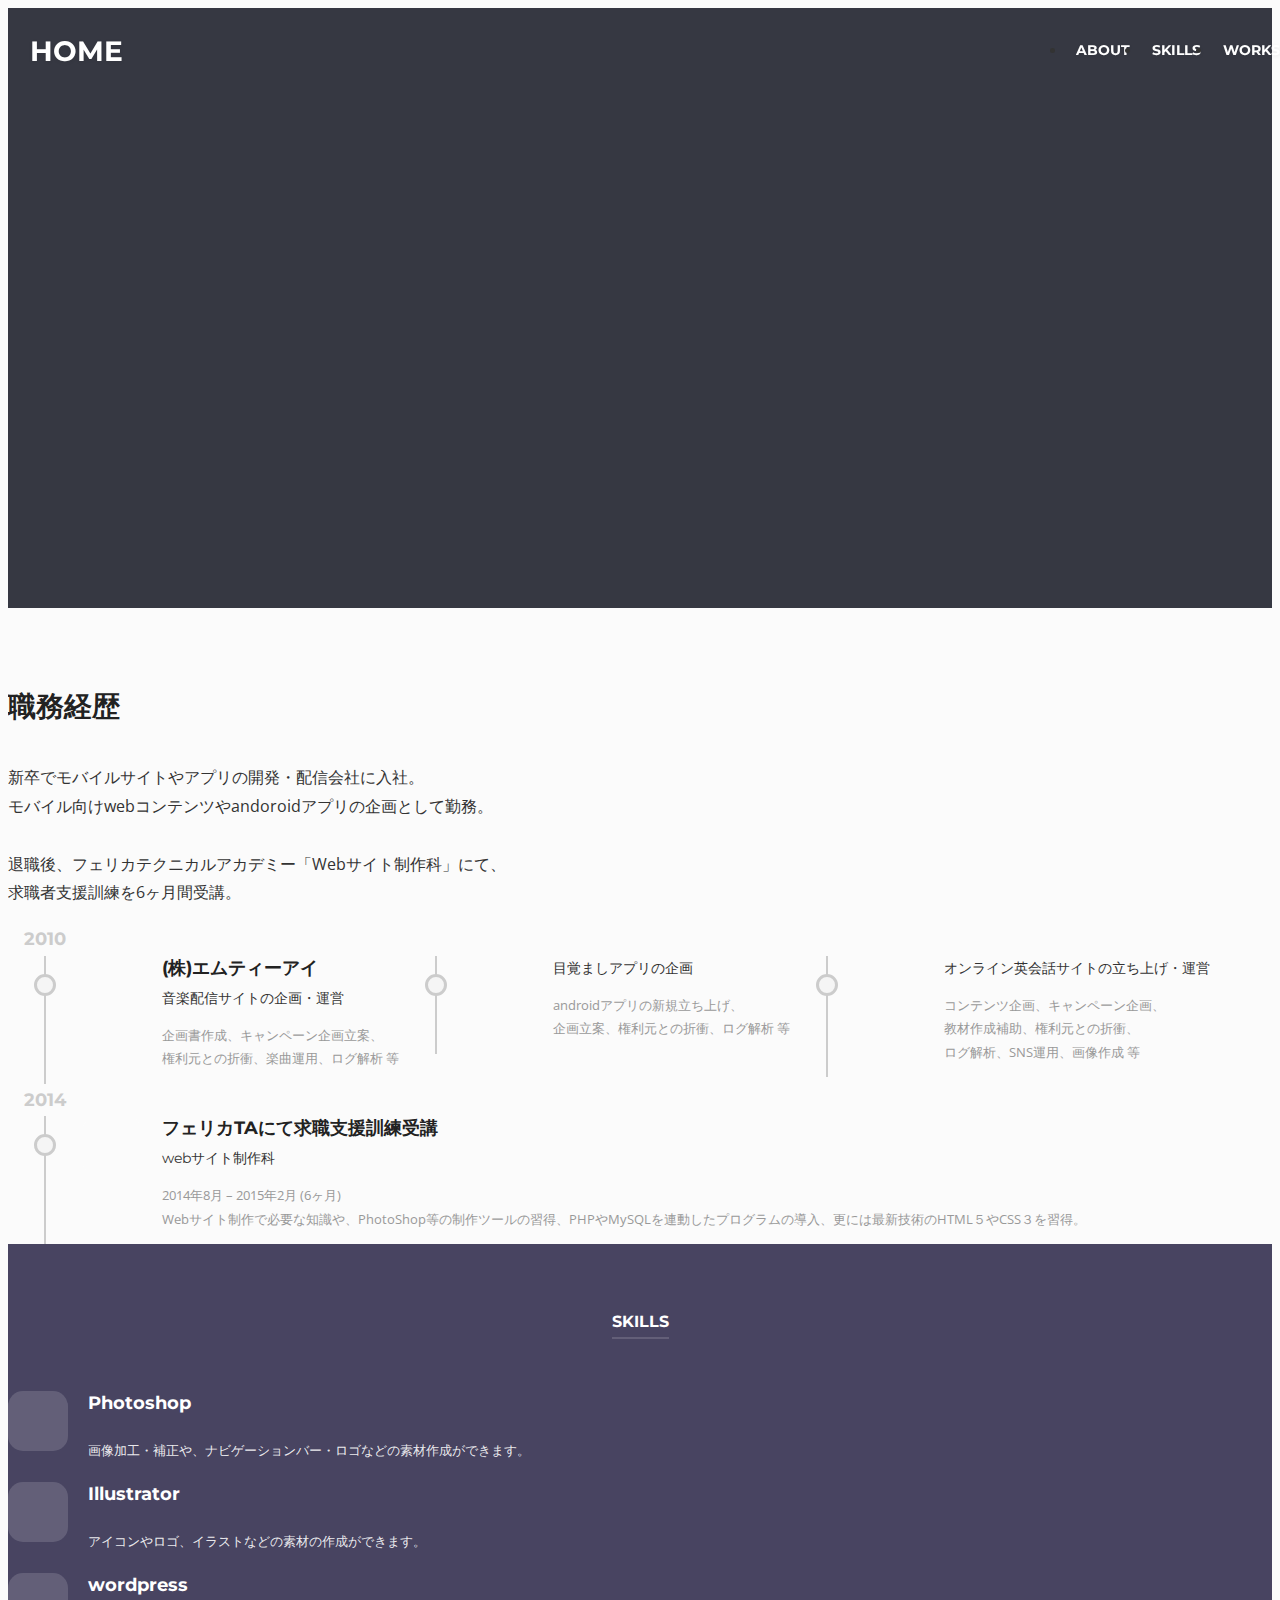
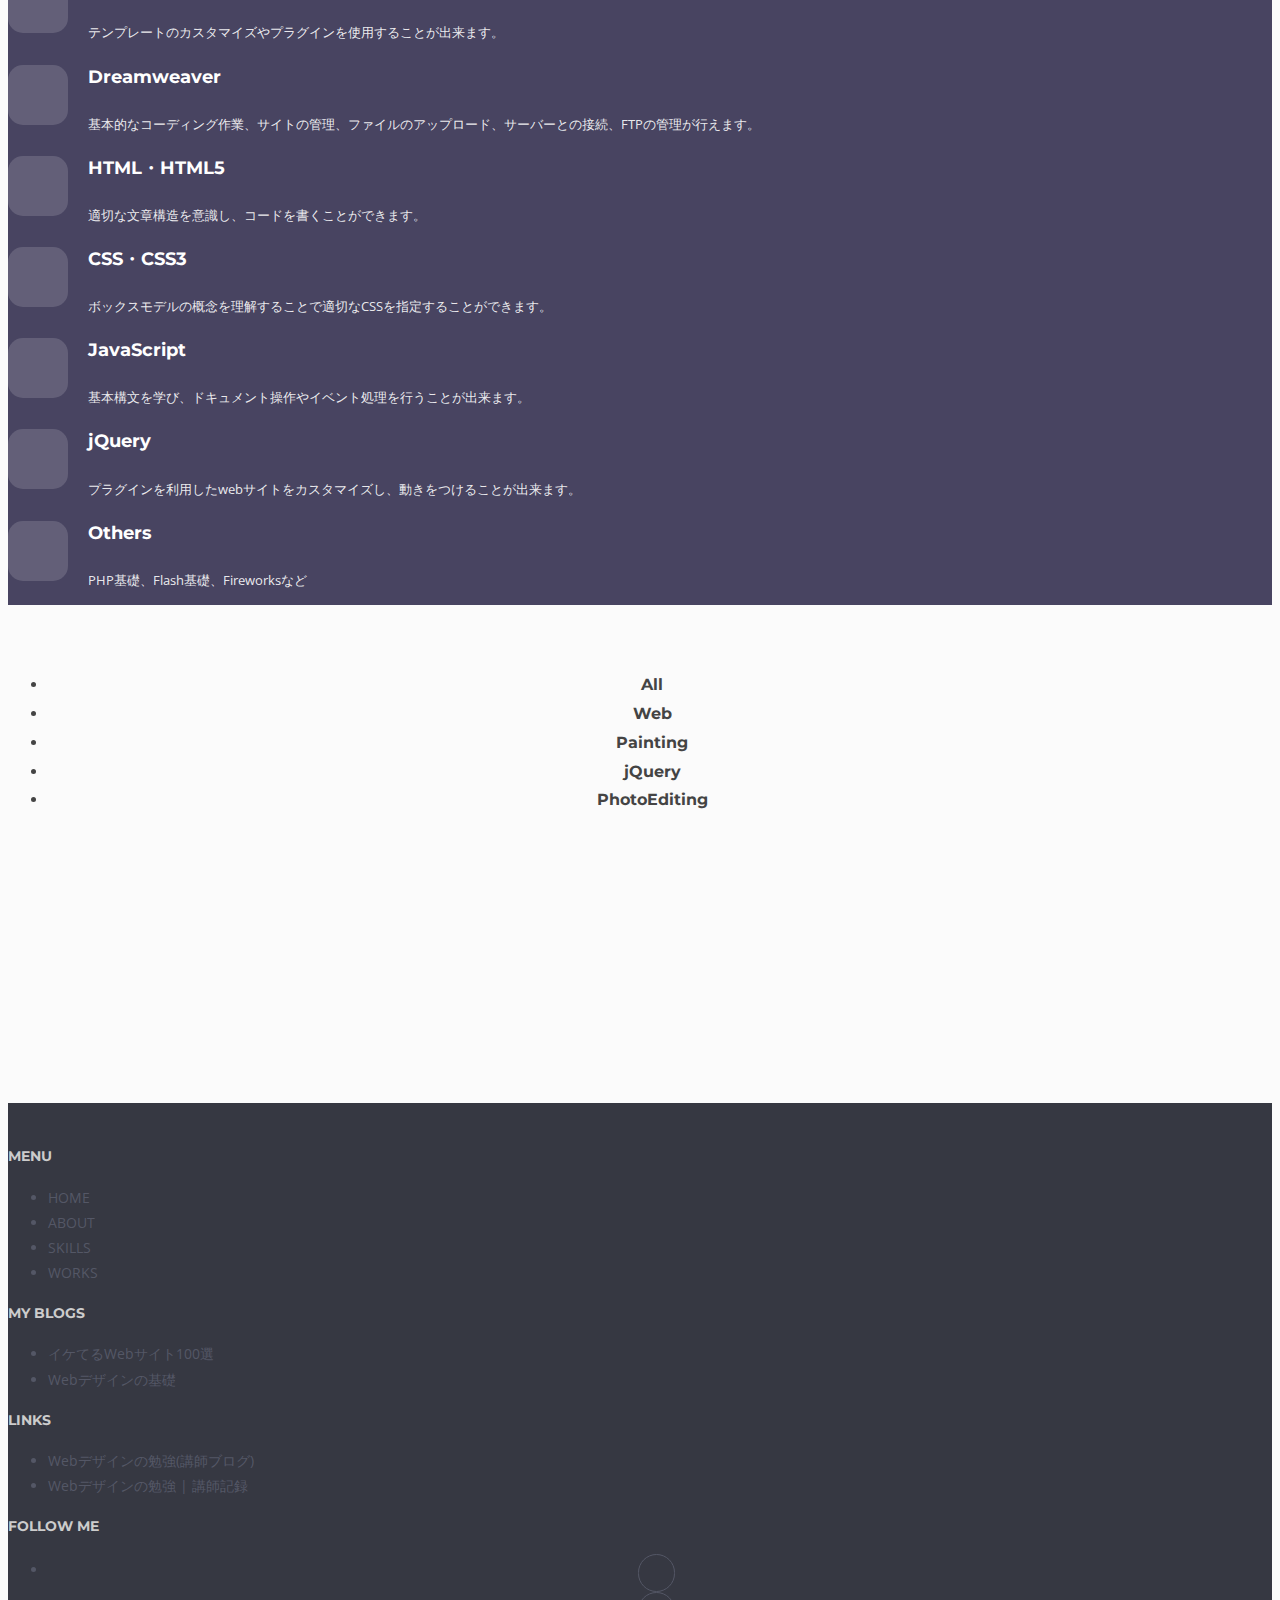
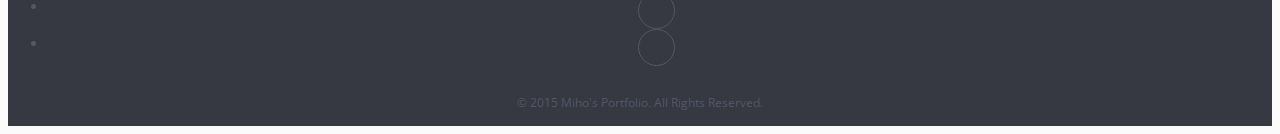
==== commit ed8af90e: "Update index2.html" ====
--- a/index2.html
+++ b/index2.html
@@ -9,8 +9,8 @@
 		<style type="text/css">@-ms-viewport{width: device-width;}</style>
 		<title>WH Portfolio</title>
 		<meta name="description" content="Game Developer. Unity / iOS / Android / etc." />
-		<link rel="stylesheet" href="css/layers.min.css" media="screen">
-		<link rel="stylesheet" href="css/font-awesome.min.css" media="screen"> 
+		<link rel="stylesheet" href="layers.min.css" media="screen">
+		<link rel="stylesheet" href="font-awesome.min.css" media="screen"> 
 		<link rel="stylesheet" href="style.css" media="screen">
 		<link href='http://fonts.googleapis.com/css?family=Montserrat:400,700|Open+Sans:400italic,700italic,400,700' rel='stylesheet' type='text/css'>
 		<!--[if lt IE 9]>
--- a/layers.min.css
+++ b/layers.min.css
@@ -0,0 +1,2041 @@
+/*
+ *   Beetle
+ *   Written by Pasquale Vitiello (pasqualevitiello@gmail.com),
+ *   mokaine.com
+ */
+
+jQuery(document).ready(function ($) {
+
+
+    /* Define some vars */
+
+    var win = $(window),
+        body = $('body'),
+        header = $('header'),
+        headerHeight = header.outerHeight(true),
+        headerNav = $('nav'),
+        content = $('main'),
+        pxWrapper = $('#intro-wrap'),
+        pxContainer = $('#intro'),
+        pxImg = $('.intro-item'),
+        pxImgCaption = pxContainer.find('.caption'),
+        testimonial = $('.testimonial-slider'),
+        cCarousel = $('.custom-carousel'),
+        loaderIntro = '<div class="landing landing-slider"><div class="spinner"><div class="bounce1"></div><div class="bounce2"></div><div class="bounce3"></div></div></div>',
+        loader = '<div class="landing landing-els"><div class="spinner"><div class="bounce1"></div><div class="bounce2"></div><div class="bounce3"></div></div></div>',
+        loaderLightbox = '<div class="landing landing-els lightbox"><div class="spinner"><div class="bounce1"></div><div class="bounce2"></div><div class="bounce3"></div></div></div>',
+        darkover = '<div class="darkover"></div>',
+        moreBtnIcon = '<div class="more"><a href="#main"><i class="icon icon-arrow-down"></i></a></div>';
+
+
+    /* Determine viewport width matching with media queries */
+
+    function viewport() {
+
+        var e = window,
+            a = 'inner';
+
+        if (!('innerWidth' in window)) {
+
+            a = 'client';
+            e = document.documentElement || document.body;
+
+        }
+
+        return {
+            width: e[a + 'Width'],
+            height: e[a + 'Height']
+        };
+
+    }
+
+
+    /* Toggle "mobile" class */
+
+    function mobileClass() {
+
+        var vpWidth = viewport().width; // This should match media queries
+
+        if ((vpWidth <= 768) && (!body.hasClass('mobile'))) {
+
+            body.addClass('mobile');
+
+        } else if ((vpWidth > 768) && (body.hasClass('mobile'))) {
+
+            body.removeClass('mobile');
+
+        }
+
+    }
+
+    mobileClass();
+    $(window).resize(mobileClass);
+
+
+    /* Intro Height */
+
+    function introHeight() {
+
+        var $this = pxWrapper,
+            dataHeight = $this.data('height');
+
+        if ($this.hasClass('full-height')) {
+
+            var recalcHeaderH = header.outerHeight(true);
+
+            if (!body.hasClass('mobile')) {
+
+                $this.css({
+                    'height': (win.height())
+                });
+
+            } else {
+
+                $this.css({
+                    'height': (win.height() - recalcHeaderH)
+                });
+
+            }
+
+        } else {
+
+            $this.css({
+                'height': dataHeight + 'em'
+            });
+
+        }
+
+    }
+
+
+    /* Initialize Intro */
+
+    function initIntro() {
+
+        var $this = pxContainer;
+
+        $this.append(loaderIntro);
+
+        $this.addClass(function () {
+            return $this.find('.intro-item').length > 1 ? "big-slider" : "";
+        });
+
+        $this.waitForImages({
+
+            finished: function () {
+
+                // console.log('All images have loaded.');
+                $('.landing-slider').remove();
+
+                if ($this.hasClass('big-slider')) {
+
+                    var autoplay = $this.data('autoplay'),
+                        navigation = $this.data('navigation'),
+                        pagination = $this.data('pagination'),
+                        transition = $this.data('transition');
+
+                    $this.owlCarousel({
+                        singleItem: true,
+                        autoPlay: autoplay || false, // || = if data- is empty or if it does not exists
+                        transitionStyle: transition || false,
+                        stopOnHover: true,
+                        responsiveBaseWidth: ".slider",
+                        responsiveRefreshRate: 0,
+                        addClassActive: true,
+                        navigation: navigation || false,
+                        navigationText: [
+                            "<i class='icon icon-arrow-left-simple'></i>",
+                            "<i class='icon icon-arrow-right-simple'></i>"
+                        ],
+                        pagination: pagination || false,
+                        rewindSpeed: 2000,
+                    });
+
+                }
+
+                $this.removeClass('preload');
+
+                if ($this.hasClass('darken')) {
+                    pxImg.append(darkover);
+                }
+
+                if (pxWrapper.length && $this.hasClass('more-button') && $this.attr('data-pagination') !== 'true') {
+                    $this.append(moreBtnIcon);
+                    smoothScroll();
+                }
+
+            },
+            waitForAll: true
+        });
+
+    }
+
+    if (pxContainer.length) {
+
+        initIntro();
+        introHeight();
+        $(window).resize(introHeight);
+
+    }
+
+
+    /* Smooth scroll */
+
+    function smoothScroll() {
+
+        $('a[href*=#]:not([href=#])').click(function () {
+
+            if (location.pathname.replace(/^\//, '') == this.pathname.replace(/^\//, '') || location.hostname == this.hostname) {
+
+                var target = $(this.hash);
+
+                target = target.length ? target : $('[name=' + this.hash.slice(1) + ']');
+
+                if (target.length) {
+
+                    $('html,body').animate({
+                        scrollTop: target.offset().top
+                    }, 500);
+
+                    return false;
+
+                }
+
+            }
+
+        });
+
+    }
+
+    smoothScroll();
+
+
+    /* Fixed header if there's no Big slider */
+
+    if (!pxWrapper.length) {
+
+        header.addClass('fixed-header');
+
+    }
+
+
+    /* Parallax data attributes according to #intro's height */
+
+    function parallax() {
+
+        if (pxWrapper.length) {
+
+            var touchDevice = /Android|webOS|iPhone|iPad|iPod|BlackBerry|IEMobile|Opera Mini/i.test(navigator.userAgent);
+
+            if (touchDevice) {
+
+                body.addClass('no-parallax');
+
+            } else if (!body.hasClass('mobile') && !body.hasClass('no-parallax')) {
+
+                pxContainer.attr('data-anchor-target', '#intro-wrap');
+                pxContainer.attr('data-top', 'transform:translateY(0px);');
+                header.attr('data-anchor-target', '#intro-wrap');
+                header.attr('data-top', 'transform:translateY(0px);');
+                if (touchDevice) {
+                    pxContainer.attr('data-top-bottom', 'transform:translateY(0px);');
+                    header.attr('data-top-bottom', 'transform:translateY(0px);');
+                    header.addClass('transition');
+                    // console.log('Disable Parallax');
+
+                } else {
+                    pxContainer.attr('data-top-bottom', 'transform:translateY(' + '-' + pxWrapper.height() / 4 + 'px);');
+                    header.attr('data-top-bottom', 'transform:translateY(' + '-' + pxWrapper.height() / 4 + 'px);');
+                }
+                animDone = false;
+
+                skrollr.init({
+                    forceHeight: false,
+                    smoothScrolling: false,
+                    mobileCheck: function () {
+                        //hack - forces mobile version to be off
+                        return false;
+                    },
+                    /* easing: 'swing', */
+                    render: function () {
+
+                        if (header.hasClass('skrollable-after')) {
+
+                            if (!animDone) {
+
+                                animDone = true;
+                                header.addClass('fixed-header').css({
+                                    'display': 'none'
+                                }).fadeIn(300);
+
+                            }
+
+                        } else {
+
+                            animDone = false;
+                            header.removeClass('fixed-header');
+
+                        }
+
+                    }
+                    /*
+                    render: function(data) {
+                        //Log the current scroll position.
+                        console.log(data.curTop);
+                    }
+                    */
+                }).refresh();
+
+                pxImgCaption.each(function () {
+
+                    var $this = $(this);
+
+                    $this.css({
+                        top: ((pxWrapper.height() + headerHeight / 2) - $this.outerHeight()) / 2
+                    });
+
+                });
+
+            } else {
+
+                skrollr.init().destroy();
+                content.css({
+                    marginTop: 0 + 'px'
+                });
+
+                var parallaxEls = $('header, #intro'),
+                    attrs = parallaxEls[0].attributes,
+                    name,
+                    index;
+
+                for (index = attrs.length - 1; index >= 0; --index) {
+                    name = attrs[index].nodeName;
+
+                    if (name.substring(0, 5) === "data-") {
+                        parallaxEls.removeAttr(name);
+                    }
+
+                }
+
+                parallaxEls.css({
+                    '-webkit-transform': '',
+                    '-moz-transform': '',
+                    'transform': '',
+                    'backgroundPosition': ''
+                }).removeClass('skrollable-after');
+
+                pxImgCaption.each(function () {
+
+                    var $this = $(this);
+
+                    if (!body.hasClass('mobile') && body.hasClass('no-parallax')) {
+
+                        $this.css({
+                            top: ((pxWrapper.height() + headerHeight) - $this.outerHeight()) / 2
+                        });
+
+                    } else {
+
+                        $this.css({
+                            top: (pxWrapper.height() - $this.outerHeight()) / 2
+                        });
+
+                    }
+
+                });
+
+            }
+
+        } else {
+
+            if (!body.hasClass('mobile')) {
+
+                content.css({
+                    marginTop: headerHeight + 'px'
+                });
+
+            } else {
+
+                content.css({
+                    marginTop: 0
+                });
+
+            }
+
+        }
+
+    }
+
+    parallax();
+    $(window).resize(parallax);
+
+
+    /* Submenus */
+
+    var menuToggle = $('#menu-toggle'),
+        headerNavUl = headerNav.children('ul'),
+        liWithSub = headerNavUl.children('li:has(ul.sub-menu)'),
+        ulSub = $('ul.sub-menu'),
+        parent = ulSub.children('li:has(ul.sub-menu)').children('a'),
+        menuArrow = '<span class="sub-arrow"><i class="fa fa-chevron-down"></i></span>';
+
+    liWithSub.addClass('parent').children('a').append(menuArrow);
+    parent.addClass('parent');
+
+    menuToggle.click(function () {
+
+        headerNavUl.slideToggle(200);
+        $(this).children('i').toggleClass('active');
+
+        return false;
+
+    });
+
+    $(window).resize(function () {
+
+        if (!body.hasClass('mobile')) {
+
+            headerNavUl.removeAttr('style');
+            menuToggle.children('i').removeClass('active');
+
+        }
+
+    });
+
+
+    /* Make page's odd sections darker */
+
+    var page = $('.page'),
+        pageSections = page.find('.section'),
+        oddSections = pageSections.filter(':odd');
+
+    if (body.hasClass('page') && pageSections.length > 1) {
+
+        oddSections.addClass('greyish');
+
+    }
+
+
+    /* Overlay content absolute centering */
+
+    function centerOverlay() {
+
+        var PortfolioOverlay = $('.overlay-content'),
+            BlogOverlay = $('.blog-overlay');
+
+        if (PortfolioOverlay.length) {
+
+            PortfolioOverlay.each(function () {
+
+                var $this = $(this),
+                    itemPortfolioHeight = $this.closest('.item').height(),
+                    PortfolioOverlayHeight = $this.height(),
+                    PortfolioIcon = $this.children('.post-type');
+                PortfolioIconHeight = PortfolioIcon.children('i').height();
+
+                if ((PortfolioOverlayHeight + 30) > itemPortfolioHeight) {
+
+                    $this.children('p').css({
+                        'visibility': 'hidden'
+                    });
+                    $this.children('h2').css({
+                        'visibility': 'hidden'
+                    });
+
+                    $this.css({
+                        marginTop: (itemPortfolioHeight - PortfolioIconHeight) / 2
+                    });
+
+                } else {
+
+                    $this.children('p').css({
+                        'visibility': 'visible'
+                    });
+                    $this.children('h2').css({
+                        'visibility': 'visible'
+                    });
+                    $this.css({
+                        marginTop: (itemPortfolioHeight - PortfolioOverlayHeight) / 2
+                    });
+
+                }
+
+            });
+
+        }
+
+        if (BlogOverlay.length) {
+
+            BlogOverlay.each(function () {
+
+                var $this = $(this),
+                    itemBlogHeight = $this.prev('img').height(),
+                    BlogOverlayIcon = $this.children('i'),
+                    BlogOverlayIconHeight = BlogOverlayIcon.height();
+
+                BlogOverlayIcon.css({
+                    top: (itemBlogHeight - BlogOverlayIconHeight) / 2
+                });
+
+            });
+
+        }
+
+    }
+
+    centerOverlay();
+    $(window).on('load', centerOverlay);
+    $(window).on('resize', centerOverlay);
+
+
+    /* fix Blog Excerpt Heights */
+
+    var blogExcerpt = $('.item.column.three .blog-excerpt');
+
+    function fixBlogH() {
+
+        var gridW = parseInt($('.grid-items').width()),
+            sizerBigW = (gridW / 100) * 48,
+            sizerBigH = sizerBigW * 0.75,
+            sizerSmallW = (gridW / 100) * 22.05,
+            sizerSmallH = sizerSmallW * 0.75,
+            difference = sizerBigH - sizerSmallH + 0.5;
+
+        // console.log(difference);
+
+        if (!body.hasClass('mobile')) {
+
+            blogExcerpt.css({
+                'height': difference
+            });
+
+        } else {
+
+            blogExcerpt.css({
+                'height': 'auto'
+            });
+
+        }
+
+    }
+
+    if (blogExcerpt.length) {
+
+        fixBlogH();
+        $(window).on('resize', fixBlogH);
+
+    }
+
+
+    /* Masonry */
+
+    var grid = $('.grid-items');
+
+    function masonry() {
+
+        grid.each(function () {
+
+            var $this = $(this),
+                filterOptions = $this.prev('.filter-options'),
+                sizer = $this.find('.shuffle-sizer');
+
+            $this.append(loader);
+
+            $this.waitForImages({
+
+                finished: function () {
+
+                    $this.children('.landing-els').remove();
+
+                    $this.shuffle({
+                        itemSelector: '.item',
+                        sizer: sizer,
+                        speed: 500,
+                        easing: 'ease-out',
+                    });
+
+                    if (filterOptions.length) {
+
+                        var btns = filterOptions.children();
+                        btns.on('click', function () {
+                            var $this = $(this),
+                                parentGrid = filterOptions.next(grid),
+                                isActive = $this.hasClass('active'),
+                                group = isActive ? 'all' : $this.data('group');
+
+                            // Hide current label, show current label in title
+                            if (!isActive) {
+                                $('.filter-options .active').removeClass('active');
+                            }
+
+                            $this.toggleClass('active');
+
+                            // Filter elements
+                            parentGrid.shuffle('shuffle', group);
+                        });
+
+                        btns = null;
+
+                    }
+
+                    $this.removeClass('preload');
+                    centerOverlay();
+
+                },
+                waitForAll: true
+            });
+
+        });
+
+    }
+
+    if (grid.length) {
+
+        masonry();
+
+    }
+
+
+    /* Dribbble API */
+
+    var dribbbleItems = $('.dribbble-items');
+
+    var callback = function (playerShots) {
+
+        var html = '';
+
+        $.each(playerShots.shots, function (i, shot) {
+            html += '<div class="item column three"><figure>';
+            html += '<img src="' + shot.image_url + '" ';
+            html += 'alt="' + shot.title + '"></figure>';
+            html += '<a class="overlay" href="' + shot.url + '">';
+            html += '<div class="overlay-content">';
+            html += '<div class="post-type"><i class="fa fa-dribbble"></i></div>';
+            // html += '<h2>' + shot.title + '</h2>';
+            html += '<p class="reset">' + shot.views_count + ' views</p>';
+            html += '<p class="reset">' + shot.likes_count + ' likes</p>';
+            html += '</div></a></div>';
+        });
+
+        dribbbleItems.html(html).append(loader);
+        var $this = $('.dribbble-items');
+        $this.find('.item:nth-of-type(4n)').addClass('last');
+        $this.removeClass('preload');
+        $this.children('.landing-els').remove(); 
+        centerOverlay();           
+
+    };
+
+    if (dribbbleItems.length) {
+
+        var username = dribbbleItems.data('username'),
+            elemNr = dribbbleItems.data('elements');
+
+        $.jribbble.getShotsByPlayerId(username, callback, {
+            page: 1,
+            per_page: elemNr
+        });
+
+        $(window).load(function() {
+
+            centerOverlay(); 
+
+        });        
+
+    }
+
+
+    /* Chart numbers absolute centering */
+
+    var chart = $('.chart'),
+        chartNr = $('.chart-content'),
+        chartParent = chart.parent();
+
+    function centerChartsNr() {
+
+        chartNr.css({
+            top: (chart.height() - chartNr.outerHeight()) / 2
+        });
+
+    }
+
+    if (chart.length) {
+
+        centerChartsNr();
+        $(window).resize(centerChartsNr);
+
+        chartParent.each(function () {
+
+            $(this).onScreen({
+                doIn: function () {
+                    $(this).find('.chart').easyPieChart({
+                        scaleColor: false,
+                        lineWidth: 12,
+                        size: 178,
+                        trackColor: false,
+                        lineCap: 'square',
+                        animate: 2000,
+                        onStep: function (from, to, percent) {
+                            $(this.el).find('.percent').text(Math.round(percent));
+                        }
+                    });
+                },
+            });
+
+            $(this).find('.chart').wrapAll('<div class="centertxt" />');
+
+        });
+
+    }
+
+
+    /* Milestone */
+
+    var countItem = $('.count-item');
+
+    function milestone() {
+
+        countItem.each(function () {
+
+            var $this = $(this);
+
+            $this.onScreen({
+                doIn: function () {
+                    var countNumber = $this.find('.count-number'),
+                        countTitle = $this.find('.count-subject');
+                    countNumber.countTo({
+                        onComplete: function () {
+                            countTitle.delay(100).addClass('subject-on');
+                            countNumber.removeClass('count-number').addClass('count-number-done');
+                        }
+                    });
+                },
+            });
+
+        });
+    }
+
+    if (countItem.length) {
+
+        milestone();
+
+    }
+
+
+    /* Timeline's circle color */
+
+    var timeline = $('.timeline'),
+        circle = timeline.find('.circle');
+
+    if (timeline.length) {
+
+        circle.each(function () {
+
+            var circleColor = $(this).parents('section').css('background-color');
+            $(this).css({
+                backgroundColor: circleColor
+            });
+
+        });
+
+    }
+
+
+    /* Testimonial Carousel */
+
+    function initTestimonial() {
+
+        testimonial.each(function () {
+
+            var $this = $(this),
+                autoplay = $this.data('autoplay'),
+                pagination = $this.data('pagination'),
+                transition = $this.data('transition'),
+                autoheight = $this.data('autoheight');
+
+            $this.owlCarousel({
+                singleItem: true,
+                autoPlay: autoplay || false,
+                transitionStyle: transition || false,
+                autoHeight: autoheight || false,
+                stopOnHover: true,
+                responsiveBaseWidth: ".slider",
+                responsiveRefreshRate: 0,
+                addClassActive: true,
+                pagination: pagination || false,
+                rewindSpeed: 2000,
+            });
+
+        });
+
+    }
+
+    if (testimonial.length) {
+
+        initTestimonial();
+
+    }
+
+
+    /* Custom Carousel */
+
+    function initCCarousel() {
+
+        cCarousel.each(function () {
+
+            var $this = $(this),
+                autoplay = $this.data('autoplay'),
+                pagination = $this.data('pagination'),
+                transition = $this.data('transition'),
+                autoheight = $this.data('autoheight');
+
+            $this.owlCarousel({
+                singleItem: true,
+                autoPlay: autoplay || false,
+                transitionStyle: transition || false,
+                autoHeight: autoheight || false,
+                stopOnHover: true,
+                responsiveBaseWidth: ".slider",
+                responsiveRefreshRate: 0,
+                addClassActive: true,
+                pagination: pagination || false,
+                rewindSpeed: 2000,
+            });
+
+        });
+
+    }
+
+    if (cCarousel.length) {
+
+        initCCarousel();
+
+    }
+
+
+    /* onScreen Animations */
+
+    var onScreenAnims = $('.animation');
+
+    if (onScreenAnims.length) {
+
+        onScreenAnims.onScreen({
+            toggleClass: false,
+            doIn: function () {
+                $(this).addClass('onscreen')
+            }
+        });
+
+    }
+
+
+    /* Return the right mockup according to the class & initialize sliders */
+
+    var findDevice = $('.slider');
+
+    function useMockup() {
+
+        findDevice.each(function () {
+
+            var $this = $(this),
+                slideHeight = $this.find('.owl-item').outerHeight(true),
+                iphoneBlack = '<div class="mockup iphone-mockup black"></div>',
+                iphoneWhite = '<div class="mockup iphone-mockup white"></div>',
+                iphoneGrey = '<div class="mockup iphone-mockup grey"></div>',
+                ipadBlack = '<div class="mockup ipad-mockup black"></div>',
+                ipadWhite = '<div class="mockup ipad-mockup white"></div>',
+                ipadGrey = '<div class="mockup ipad-mockup grey"></div>',
+                desktop = '<div class="mockup desktop-mockup"></div>',
+                deviceWrapper = $this.parent('.row-content'),
+                mockupslider = $this.children('figure'),
+                autoplay = $this.data('autoplay');
+
+            if (!$this.parent('div').hasClass('side-mockup')) {
+
+                mockupslider.owlCarousel({
+                    singleItem: true,
+                    autoPlay: autoplay || false,
+                    stopOnHover: true,
+                    responsiveBaseWidth: ".slider",
+                    responsiveRefreshRate: 0,
+                    addClassActive: true,
+                    navigation: true,
+                    navigationText: [
+                        "<i class='fa fa-chevron-left'></i>",
+                        "<i class='fa fa-chevron-right'></i>"
+                    ],
+                    pagination: false,
+                    rewindSpeed: 2000,
+                });
+
+            } else {
+
+                mockupslider.owlCarousel({
+                    singleItem: true,
+                    autoPlay: autoplay || false,
+                    stopOnHover: true,
+                    transitionStyle: "fade",
+                    responsiveBaseWidth: ".slider",
+                    responsiveRefreshRate: 0,
+                    addClassActive: true,
+                    navigation: false,
+                    pagination: true,
+                    rewindSpeed: 2000,
+                    mouseDrag: false,
+                    touchDrag: false
+                });
+
+            }
+
+            if ($this.hasClass('iphone-slider black')) {
+
+                $this.find('.owl-wrapper-outer').after(iphoneBlack);
+
+            } else if ($this.hasClass('iphone-slider white')) {
+
+                $this.find('.owl-wrapper-outer').after(iphoneWhite);
+
+            } else if ($this.hasClass('iphone-slider grey')) {
+
+                $this.find('.owl-wrapper-outer').after(iphoneGrey);
+
+            } else if ($this.hasClass('ipad-slider black')) {
+
+                $this.find('.owl-wrapper-outer').after(ipadBlack);
+
+            } else if ($this.hasClass('ipad-slider white')) {
+
+                $this.find('.owl-wrapper-outer').after(ipadWhite);
+
+            } else if ($this.hasClass('ipad-slider grey')) {
+
+                $this.find('.owl-wrapper-outer').after(ipadGrey);
+
+            } else if ($this.hasClass('desktop-slider')) {
+
+                $this.find('.owl-wrapper-outer').after(desktop);
+
+            }
+
+            $this.waitForImages({
+
+                finished: function () {
+
+                    $this.fadeIn('slow');
+
+                },
+                waitForAll: true
+            });
+
+            deviceWrapper.css({
+                'padding-left': '0',
+                'padding-right': '0'
+            })
+
+
+        });
+
+    }
+
+    if ((findDevice.length) && (!findDevice.hasClass('gallery'))) {
+
+        useMockup();
+
+        function fixArrowPos() {
+
+            findDevice.each(function () {
+
+                var slideHeight = $(this).find('.owl-item').outerHeight(true);
+
+                $(this).find('.owl-prev, .owl-next').css('top', slideHeight / 2);
+
+            });
+
+        }
+
+        fixArrowPos();
+        $(window).resize(fixArrowPos);
+
+    }
+
+
+    /* Side mockups fixes */
+
+    var sideMockup = $('.side-mockup');
+
+    function sideMockups() {
+
+        sideMockup.each(function () {
+
+            var $this = $(this),
+                sideMockupHeight = parseInt($this.find('.slider').height()),
+                sideMockupParent = $this.parent('.row-content'),
+                sideMockupParentPad = parseInt(sideMockupParent.css('padding-top')),
+                sideMockupFix = sideMockupHeight + (sideMockupParentPad * 2) + 'px';
+
+            if (!body.hasClass('mobile')) {
+
+                if ($this.hasClass('right-mockup')) {
+
+                    $this.css({
+                        'position': 'absolute',
+                        'left': '52%'
+                    });
+
+                } else if ($this.hasClass('left-mockup')) {
+
+                    $this.css({
+                        'position': 'absolute',
+                        'right': '52%'
+                    });
+
+                }
+
+                sideMockupParent.css({
+                    'position': 'relative',
+                    'min-height': sideMockupFix
+                });
+
+            } else {
+
+                $this.css({
+                    'position': 'relative',
+                    'left': 'auto',
+                    'right': 'auto'
+                });
+
+                sideMockupParent.css({
+                    'position': 'relative',
+                    'min-height': '0'
+                });
+
+            }
+
+        });
+
+    }
+
+
+    if (sideMockup.length) {
+
+        sideMockups();
+        $(window).resize(sideMockups);
+
+    }
+
+
+    /* Initialize Gallery Sliders */
+
+    var galleryslidercontainer = $('.gallery.slider');
+
+    function gallerySlider() {
+
+        galleryslidercontainer.each(function () {
+
+            var $this = $(this),
+                galleryslider = $this.children('figure'),
+                autoplay = $this.data('autoplay'),
+                autoheight = $this.data('autoheight');
+
+            galleryslider.owlCarousel({
+                singleItem: true,
+                autoHeight: autoheight || false,
+                autoPlay: autoplay || false,
+                transitionStyle: "fade",
+                stopOnHover: true,
+                responsiveBaseWidth: ".slider",
+                responsiveRefreshRate: 0,
+                addClassActive: true,
+                navigation: true,
+                navigationText: [
+                    "<i class='icon  icon-arrow-up'></i>",
+                    "<i class='icon icon-arrow-down'></i>"
+                ],
+                pagination: false,
+                rewindSpeed: 2000,
+            });
+
+            $this.fadeIn('slow');
+
+        });
+
+    }
+
+    if (galleryslidercontainer.length) {
+
+        gallerySlider();
+
+    }
+
+
+    /* Create unique data-lightbox attributes http://stackoverflow.com/questions/11044876/how-to-auto-generate-id-for-child-div-in-jquery */
+
+    var lightboxContainer = $('.lightbox');
+
+    if (lightboxContainer.length) {
+
+        var $this = lightboxContainer;
+
+        for (var i = 0; i < $this.length; i++) {
+
+            $($this[i]).find('.item a').attr("data-lightbox", "gallery-" + i);
+
+        }
+
+        lightboxContainer.each(function () {
+
+            var $this = $(this);
+
+            var activityIndicatorOn = function () {
+                $(loaderLightbox).appendTo('body');
+            },
+                activityIndicatorOff = function () {
+                    $('.landing-els').remove();
+                },
+                overlayOn = function () {
+                    $('<div id="imagelightbox-overlay"></div>').appendTo('body');
+                },
+                overlayOff = function () {
+                    $('#imagelightbox-overlay').remove();
+                },
+                closeButtonOn = function (instance) {
+                    $('<a href="#" id="imagelightbox-close"><i class="icon icon-close"></i></a>').appendTo('body').on('click', function () {
+                        $(this).remove();
+                        instance.quitImageLightbox();
+                        return false;
+                    });
+                },
+                closeButtonOff = function () {
+                    $('#imagelightbox-close').remove();
+                },
+                captionOn = function () {
+                    var description = $('a[href="' + $('#imagelightbox').attr('src') + '"]').find('h2').html();
+                    if (description.length > 0)
+                        $('<div id="imagelightbox-caption"><h3>' + description + '</h3></div>').appendTo('body');
+                },
+                captionOff = function () {
+                    $('#imagelightbox-caption').remove();
+                };
+
+
+            var instance = $this.find('.item a[data-lightbox^="gallery-"]').imageLightbox({
+                onStart: function () {
+                    overlayOn();
+                    closeButtonOn(instance);
+                },
+                onEnd: function () {
+                    overlayOff();
+                    captionOff();
+                    closeButtonOff();
+                    activityIndicatorOff();
+                },
+                onLoadStart: function () {
+                    captionOff();
+                    activityIndicatorOn();
+                },
+                onLoadEnd: function () {
+                    captionOn();
+                    activityIndicatorOff();
+                }
+            });
+
+        });
+
+    }
+
+
+    /* Initialize Google Maps */
+
+    function googleMap() {
+
+        $('.map').each(function (i, e) {
+
+            $map = $(e);
+            $map_lat = $map.attr('data-mapLat');
+            $map_lon = $map.attr('data-mapLon');
+            $map_zoom = parseInt($map.attr('data-mapZoom'));
+            $map_title = $map.attr('data-mapTitle');
+            $map_info = $map.attr('data-info');
+            $map_img = $map.attr('data-img');
+            $map_color = $map.attr('data-color');
+            $map_height = $map.attr('data-height');
+
+            var latlng = new google.maps.LatLng($map_lat, $map_lon);
+            var options = {
+                scrollwheel: false,
+                draggable: false,
+                zoomControl: false,
+                disableDoubleClickZoom: true,
+                disableDefaultUI: true,
+                zoom: $map_zoom,
+                center: latlng,
+                mapTypeId: google.maps.MapTypeId.ROADMAP
+            };
+
+            /* Map's style */
+            var red1 = "#fd685b",
+                red2 = "#fe8e84",
+                orange1 = "#fa6f57",
+                orange2 = "#fb9381",
+                yellow1 = "#fecd5e",
+                yellow2 = "#fedc8f",
+                green1 = "#a1d26e",
+                green2 = "#b9dd92",
+                mint1 = "#4fcead",
+                mint2 = "#7bdac2",
+                aqua1 = "#4FC1E9",
+                aqua2 = "#73d2f4",
+                blue1 = "#5D9CEC",
+                blue2 = "#86b5f1",
+                purple1 = "#ab94e9",
+                purple2 = "#c0afef",
+                pink1 = "#ea89bf",
+                pink2 = "#efa7cf",
+                white1 = "#E6E9ED",
+                white2 = "#F5F7FA",
+                grey1 = "#AAB2BD",
+                grey2 = "#CCD1D9",
+                darkgrey1 = "#434A54",
+                darkgrey2 = "#5f656d";
+
+            if ($map_color == 'red') {
+
+                var styles = [{
+                    "elementType": "geometry.stroke",
+                    "stylers": [{
+                        "visibility": "off"
+                    }]
+                }, {
+                    "featureType": "water",
+                    "stylers": [{
+                        "color": red1
+                    }]
+                }, {
+                    "featureType": "water",
+                    "elementType": "labels.icon",
+                    "stylers": [{
+                        "visibility": "off"
+                    }]
+                }, {
+                    "featureType": "landscape.natural",
+                    "stylers": [{
+                        "color": red2
+                    }]
+                }, {
+                    "featureType": "road",
+                    "elementType": "geometry",
+                    "stylers": [{
+                        "visibility": "off"
+                    }]
+                }, {
+                    "featureType": "poi",
+                    "stylers": [{
+                        "visibility": "off"
+                    }]
+                }, {
+                    "featureType": "road",
+                    "stylers": [{
+                        "visibility": "off"
+                    }]
+                }, {
+                    "featureType": "transit",
+                    "stylers": [{
+                        "visibility": "off"
+                    }]
+                }, {
+                    "featureType": "landscape.man_made",
+                    "stylers": [{
+                        "visibility": "off"
+                    }]
+                }, {
+                    "featureType": "administrative",
+                    "stylers": [{
+                        "visibility": "off"
+                    }]
+                }],
+                    textcolor = red1;
+
+            }
+            if ($map_color == 'orange') {
+
+                var styles = [{
+                    "elementType": "geometry.stroke",
+                    "stylers": [{
+                        "visibility": "off"
+                    }]
+                }, {
+                    "featureType": "water",
+                    "stylers": [{
+                        "color": orange1
+                    }]
+                }, {
+                    "featureType": "water",
+                    "elementType": "labels.icon",
+                    "stylers": [{
+                        "visibility": "off"
+                    }]
+                }, {
+                    "featureType": "landscape.natural",
+                    "stylers": [{
+                        "color": orange2
+                    }]
+                }, {
+                    "featureType": "road",
+                    "elementType": "geometry",
+                    "stylers": [{
+                        "visibility": "off"
+                    }]
+                }, {
+                    "featureType": "poi",
+                    "stylers": [{
+                        "visibility": "off"
+                    }]
+                }, {
+                    "featureType": "road",
+                    "stylers": [{
+                        "visibility": "off"
+                    }]
+                }, {
+                    "featureType": "transit",
+                    "stylers": [{
+                        "visibility": "off"
+                    }]
+                }, {
+                    "featureType": "landscape.man_made",
+                    "stylers": [{
+                        "visibility": "off"
+                    }]
+                }, {
+                    "featureType": "administrative",
+                    "stylers": [{
+                        "visibility": "off"
+                    }]
+                }],
+                    textcolor = orange1;
+
+            }
+            if ($map_color == 'yellow') {
+
+                var styles = [{
+                    "elementType": "geometry.stroke",
+                    "stylers": [{
+                        "visibility": "off"
+                    }]
+                }, {
+                    "featureType": "water",
+                    "stylers": [{
+                        "color": yellow1
+                    }]
+                }, {
+                    "featureType": "water",
+                    "elementType": "labels.icon",
+                    "stylers": [{
+                        "visibility": "off"
+                    }]
+                }, {
+                    "featureType": "landscape.natural",
+                    "stylers": [{
+                        "color": yellow2
+                    }]
+                }, {
+                    "featureType": "road",
+                    "elementType": "geometry",
+                    "stylers": [{
+                        "visibility": "off"
+                    }]
+                }, {
+                    "featureType": "poi",
+                    "stylers": [{
+                        "visibility": "off"
+                    }]
+                }, {
+                    "featureType": "road",
+                    "stylers": [{
+                        "visibility": "off"
+                    }]
+                }, {
+                    "featureType": "transit",
+                    "stylers": [{
+                        "visibility": "off"
+                    }]
+                }, {
+                    "featureType": "landscape.man_made",
+                    "stylers": [{
+                        "visibility": "off"
+                    }]
+                }, {
+                    "featureType": "administrative",
+                    "stylers": [{
+                        "visibility": "off"
+                    }]
+                }],
+                    textcolor = yellow1;
+
+            }
+            if ($map_color == 'green') {
+
+                var styles = [{
+                    "elementType": "geometry.stroke",
+                    "stylers": [{
+                        "visibility": "off"
+                    }]
+                }, {
+                    "featureType": "water",
+                    "stylers": [{
+                        "color": green1
+                    }]
+                }, {
+                    "featureType": "water",
+                    "elementType": "labels.icon",
+                    "stylers": [{
+                        "visibility": "off"
+                    }]
+                }, {
+                    "featureType": "landscape.natural",
+                    "stylers": [{
+                        "color": green2
+                    }]
+                }, {
+                    "featureType": "road",
+                    "elementType": "geometry",
+                    "stylers": [{
+                        "visibility": "off"
+                    }]
+                }, {
+                    "featureType": "poi",
+                    "stylers": [{
+                        "visibility": "off"
+                    }]
+                }, {
+                    "featureType": "road",
+                    "stylers": [{
+                        "visibility": "off"
+                    }]
+                }, {
+                    "featureType": "transit",
+                    "stylers": [{
+                        "visibility": "off"
+                    }]
+                }, {
+                    "featureType": "landscape.man_made",
+                    "stylers": [{
+                        "visibility": "off"
+                    }]
+                }, {
+                    "featureType": "administrative",
+                    "stylers": [{
+                        "visibility": "off"
+                    }]
+                }],
+                    textcolor = green1;
+
+            }
+            if ($map_color == 'mint') {
+
+                var styles = [{
+                    "elementType": "geometry.stroke",
+                    "stylers": [{
+                        "visibility": "off"
+                    }]
+                }, {
+                    "featureType": "water",
+                    "stylers": [{
+                        "color": mint1
+                    }]
+                }, {
+                    "featureType": "water",
+                    "elementType": "labels.icon",
+                    "stylers": [{
+                        "visibility": "off"
+                    }]
+                }, {
+                    "featureType": "landscape.natural",
+                    "stylers": [{
+                        "color": mint2
+                    }]
+                }, {
+                    "featureType": "road",
+                    "elementType": "geometry",
+                    "stylers": [{
+                        "visibility": "off"
+                    }]
+                }, {
+                    "featureType": "poi",
+                    "stylers": [{
+                        "visibility": "off"
+                    }]
+                }, {
+                    "featureType": "road",
+                    "stylers": [{
+                        "visibility": "off"
+                    }]
+                }, {
+                    "featureType": "transit",
+                    "stylers": [{
+                        "visibility": "off"
+                    }]
+                }, {
+                    "featureType": "landscape.man_made",
+                    "stylers": [{
+                        "visibility": "off"
+                    }]
+                }, {
+                    "featureType": "administrative",
+                    "stylers": [{
+                        "visibility": "off"
+                    }]
+                }],
+                    textcolor = mint1;
+
+            }
+            if ($map_color == 'aqua') {
+
+                var styles = [{
+                    "elementType": "geometry.stroke",
+                    "stylers": [{
+                        "visibility": "off"
+                    }]
+                }, {
+                    "featureType": "water",
+                    "stylers": [{
+                        "color": aqua1
+                    }]
+                }, {
+                    "featureType": "water",
+                    "elementType": "labels.icon",
+                    "stylers": [{
+                        "visibility": "off"
+                    }]
+                }, {
+                    "featureType": "landscape.natural",
+                    "stylers": [{
+                        "color": aqua2
+                    }]
+                }, {
+                    "featureType": "road",
+                    "elementType": "geometry",
+                    "stylers": [{
+                        "visibility": "off"
+                    }]
+                }, {
+                    "featureType": "poi",
+                    "stylers": [{
+                        "visibility": "off"
+                    }]
+                }, {
+                    "featureType": "road",
+                    "stylers": [{
+                        "visibility": "off"
+                    }]
+                }, {
+                    "featureType": "transit",
+                    "stylers": [{
+                        "visibility": "off"
+                    }]
+                }, {
+                    "featureType": "landscape.man_made",
+                    "stylers": [{
+                        "visibility": "off"
+                    }]
+                }, {
+                    "featureType": "administrative",
+                    "stylers": [{
+                        "visibility": "off"
+                    }]
+                }],
+                    textcolor = aqua1;
+
+            }
+            if ($map_color == 'blue') {
+
+                var styles = [{
+                    "elementType": "geometry.stroke",
+                    "stylers": [{
+                        "visibility": "off"
+                    }]
+                }, {
+                    "featureType": "water",
+                    "stylers": [{
+                        "color": blue1
+                    }]
+                }, {
+                    "featureType": "water",
+                    "elementType": "labels.icon",
+                    "stylers": [{
+                        "visibility": "off"
+                    }]
+                }, {
+                    "featureType": "landscape.natural",
+                    "stylers": [{
+                        "color": blue2
+                    }]
+                }, {
+                    "featureType": "road",
+                    "elementType": "geometry",
+                    "stylers": [{
+                        "visibility": "off"
+                    }]
+                }, {
+                    "featureType": "poi",
+                    "stylers": [{
+                        "visibility": "off"
+                    }]
+                }, {
+                    "featureType": "road",
+                    "stylers": [{
+                        "visibility": "off"
+                    }]
+                }, {
+                    "featureType": "transit",
+                    "stylers": [{
+                        "visibility": "off"
+                    }]
+                }, {
+                    "featureType": "landscape.man_made",
+                    "stylers": [{
+                        "visibility": "off"
+                    }]
+                }, {
+                    "featureType": "administrative",
+                    "stylers": [{
+                        "visibility": "off"
+                    }]
+                }],
+                    textcolor = blue1;
+
+            }
+            if ($map_color == 'purple') {
+
+                var styles = [{
+                    "elementType": "geometry.stroke",
+                    "stylers": [{
+                        "visibility": "off"
+                    }]
+                }, {
+                    "featureType": "water",
+                    "stylers": [{
+                        "color": purple1
+                    }]
+                }, {
+                    "featureType": "water",
+                    "elementType": "labels.icon",
+                    "stylers": [{
+                        "visibility": "off"
+                    }]
+                }, {
+                    "featureType": "landscape.natural",
+                    "stylers": [{
+                        "color": purple2
+                    }]
+                }, {
+                    "featureType": "road",
+                    "elementType": "geometry",
+                    "stylers": [{
+                        "visibility": "off"
+                    }]
+                }, {
+                    "featureType": "poi",
+                    "stylers": [{
+                        "visibility": "off"
+                    }]
+                }, {
+                    "featureType": "road",
+                    "stylers": [{
+                        "visibility": "off"
+                    }]
+                }, {
+                    "featureType": "transit",
+                    "stylers": [{
+                        "visibility": "off"
+                    }]
+                }, {
+                    "featureType": "landscape.man_made",
+                    "stylers": [{
+                        "visibility": "off"
+                    }]
+                }, {
+                    "featureType": "administrative",
+                    "stylers": [{
+                        "visibility": "off"
+                    }]
+                }],
+                    textcolor = purple1;
+
+            }
+            if ($map_color == 'pink') {
+
+                var styles = [{
+                    "elementType": "geometry.stroke",
+                    "stylers": [{
+                        "visibility": "off"
+                    }]
+                }, {
+                    "featureType": "water",
+                    "stylers": [{
+                        "color": pink1
+                    }]
+                }, {
+                    "featureType": "water",
+                    "elementType": "labels.icon",
+                    "stylers": [{
+                        "visibility": "off"
+                    }]
+                }, {
+                    "featureType": "landscape.natural",
+                    "stylers": [{
+                        "color": pink2
+                    }]
+                }, {
+                    "featureType": "road",
+                    "elementType": "geometry",
+                    "stylers": [{
+                        "visibility": "off"
+                    }]
+                }, {
+                    "featureType": "poi",
+                    "stylers": [{
+                        "visibility": "off"
+                    }]
+                }, {
+                    "featureType": "road",
+                    "stylers": [{
+                        "visibility": "off"
+                    }]
+                }, {
+                    "featureType": "transit",
+                    "stylers": [{
+                        "visibility": "off"
+                    }]
+                }, {
+                    "featureType": "landscape.man_made",
+                    "stylers": [{
+                        "visibility": "off"
+                    }]
+                }, {
+                    "featureType": "administrative",
+                    "stylers": [{
+                        "visibility": "off"
+                    }]
+                }],
+                    textcolor = pink1;
+
+            }
+            if ($map_color == 'white') {
+
+                var styles = [{
+                    "elementType": "geometry.stroke",
+                    "stylers": [{
+                        "visibility": "off"
+                    }]
+                }, {
+                    "featureType": "water",
+                    "stylers": [{
+                        "color": white1
+                    }]
+                }, {
+                    "featureType": "water",
+                    "elementType": "labels.icon",
+                    "stylers": [{
+                        "visibility": "off"
+                    }]
+                }, {
+                    "featureType": "landscape.natural",
+                    "stylers": [{
+                        "color": white2
+                    }]
+                }, {
+                    "featureType": "road",
+                    "elementType": "geometry",
+                    "stylers": [{
+                        "visibility": "off"
+                    }]
+                }, {
+                    "featureType": "poi",
+                    "stylers": [{
+                        "visibility": "off"
+                    }]
+                }, {
+                    "featureType": "road",
+                    "stylers": [{
+                        "visibility": "off"
+                    }]
+                }, {
+                    "featureType": "transit",
+                    "stylers": [{
+                        "visibility": "off"
+                    }]
+                }, {
+                    "featureType": "landscape.man_made",
+                    "stylers": [{
+                        "visibility": "off"
+                    }]
+                }, {
+                    "featureType": "administrative",
+                    "stylers": [{
+                        "visibility": "off"
+                    }]
+                }],
+                    textcolor = '#333';
+
+            }
+            if ($map_color == 'grey') {
+
+                var styles = [{
+                    "elementType": "geometry.stroke",
+                    "stylers": [{
+                        "visibility": "off"
+                    }]
+                }, {
+                    "featureType": "water",
+                    "stylers": [{
+                        "color": grey1
+                    }]
+                }, {
+                    "featureType": "water",
+                    "elementType": "labels.icon",
+                    "stylers": [{
+                        "visibility": "off"
+                    }]
+                }, {
+                    "featureType": "landscape.natural",
+                    "stylers": [{
+                        "color": grey2
+                    }]
+                }, {
+                    "featureType": "road",
+                    "elementType": "geometry",
+                    "stylers": [{
+                        "visibility": "off"
+                    }]
+                }, {
+                    "featureType": "poi",
+                    "stylers": [{
+                        "visibility": "off"
+                    }]
+                }, {
+                    "featureType": "road",
+                    "stylers": [{
+                        "visibility": "off"
+                    }]
+                }, {
+                    "featureType": "transit",
+                    "stylers": [{
+                        "visibility": "off"
+                    }]
+                }, {
+                    "featureType": "landscape.man_made",
+                    "stylers": [{
+                        "visibility": "off"
+                    }]
+                }, {
+                    "featureType": "administrative",
+                    "stylers": [{
+                        "visibility": "off"
+                    }]
+                }],
+                    textcolor = '#333';
+
+            }
+            if ($map_color == 'dark-grey') {
+
+                var styles = [{
+                    "elementType": "geometry.stroke",
+                    "stylers": [{
+                        "visibility": "off"
+                    }]
+                }, {
+                    "featureType": "water",
+                    "stylers": [{
+                        "color": darkgrey1
+                    }]
+                }, {
+                    "featureType": "water",
+                    "elementType": "labels.icon",
+                    "stylers": [{
+                        "visibility": "off"
+                    }]
+                }, {
+                    "featureType": "landscape.natural",
+                    "stylers": [{
+                        "color": darkgrey2
+                    }]
+                }, {
+                    "featureType": "road",
+                    "elementType": "geometry",
+                    "stylers": [{
+                        "visibility": "off"
+                    }]
+                }, {
+                    "featureType": "poi",
+                    "stylers": [{
+                        "visibility": "off"
+                    }]
+                }, {
+                    "featureType": "road",
+                    "stylers": [{
+                        "visibility": "off"
+                    }]
+                }, {
+                    "featureType": "transit",
+                    "stylers": [{
+                        "visibility": "off"
+                    }]
+                }, {
+                    "featureType": "landscape.man_made",
+                    "stylers": [{
+                        "visibility": "off"
+                    }]
+                }, {
+                    "featureType": "administrative",
+                    "stylers": [{
+                        "visibility": "off"
+                    }]
+                }],
+                    textcolor = '#333';
+
+            }
+            if ($map_color == 'invert') {
+
+                var styles = [{
+                    "stylers": [{
+                        "invert_lightness": "true"
+                    }, {
+                        "hue": "0xffbb00"
+                    }, {
+                        "saturation": "-100"
+                    }, {
+                        "lightness": "15"
+                    }]
+                }],
+                    textcolor = '#333';
+
+            }
+
+            var styledMap = new google.maps.StyledMapType(styles, {
+                name: "Styled Map"
+            });
+
+            var map = new google.maps.Map($map[0], options);
+
+            var icon = {
+                url: $map_img,
+                size: null,
+                origin: new google.maps.Point(0, 0),
+                anchor: new google.maps.Point(26, 26),
+                scaledSize: new google.maps.Size(52, 52)
+            };
+
+            var marker = new google.maps.Marker({
+                position: latlng, // loc is a variable with my lngLat object
+                title: $map_title,
+                map: map,
+                icon: icon
+            });
+
+            map.mapTypes.set('map_style', styledMap);
+            map.setMapTypeId('map_style');
+
+            var contentString = '<div class="infobox-inner" style="color: ' + textcolor + ';">' + $map_info + '</div>';
+
+            /* Custom infowindow code; it has been replaced by the code below, using Infobox plugin
+
+            var infowindow = new google.maps.InfoWindow({
+                content: contentString
+            });
+            
+            google.maps.event.addListener(marker, 'click', function() {
+                infowindow.open(map,marker);
+            });
+            infowindow.open(map,marker); // To force Infowindow open
+
+            */
+
+            var infobox = new InfoBox({
+                content: contentString,
+                disableAutoPan: false,
+                maxWidth: 0,
+                zIndex: null,
+                boxStyle: {
+                    width: "280px"
+                },
+                closeBoxURL: "",
+                pixelOffset: new google.maps.Size(-140, 40),
+                infoBoxClearance: new google.maps.Size(1, 1)
+            });
+
+            // map height
+            if (!$map.parent('div').is('#intro')) {
+
+                // user defined size
+                $map.css({
+                    'height': $map_height + 'em'
+                });
+
+            } else {
+
+                function adaptMapH() {
+
+                    var sectionH = $map.parent('#intro').height();
+                    $map.css({
+                        'height': sectionH
+                    });
+
+                }
+
+                adaptMapH();
+                $(window).resize(adaptMapH);
+
+            }
+
+            google.maps.event.addListener(marker, 'click', function () {
+                infobox.open(map, marker);
+            });
+            infobox.open(map, marker); // To force Infowindow open
+
+            // center map on resize
+            google.maps.event.addDomListener(window, "resize", function () {
+                var center = map.getCenter();
+                google.maps.event.trigger(map, "resize");
+                map.setCenter(center);
+            });
+
+        });
+
+    }
+
+    if ($('.map').length) {
+
+        googleMap();
+
+    }
+
+
+    /* Add some "last" classes */
+
+    headerNav.find('.menu-item').last('li').addClass('last');
+    $('#top-footer').find('.column').last('.column').addClass('last');
+    $('.blog.list-style').find('article').last('article').addClass('last');
+    $('.search.list-style').find('article').last('article').addClass('last');
+
+
+    /* Clear columns */
+
+    var lastColumn = $('.column.last');
+
+    if (lastColumn.length) {
+
+        lastColumn.after('<div class="clear"></div>');
+
+    }
+
+
+    /* Initialize FluidVids.js */
+
+    Fluidvids.init({
+        selector: 'iframe',
+        players: ['www.youtube.com', 'player.vimeo.com']
+    });
+
+
+
+});
